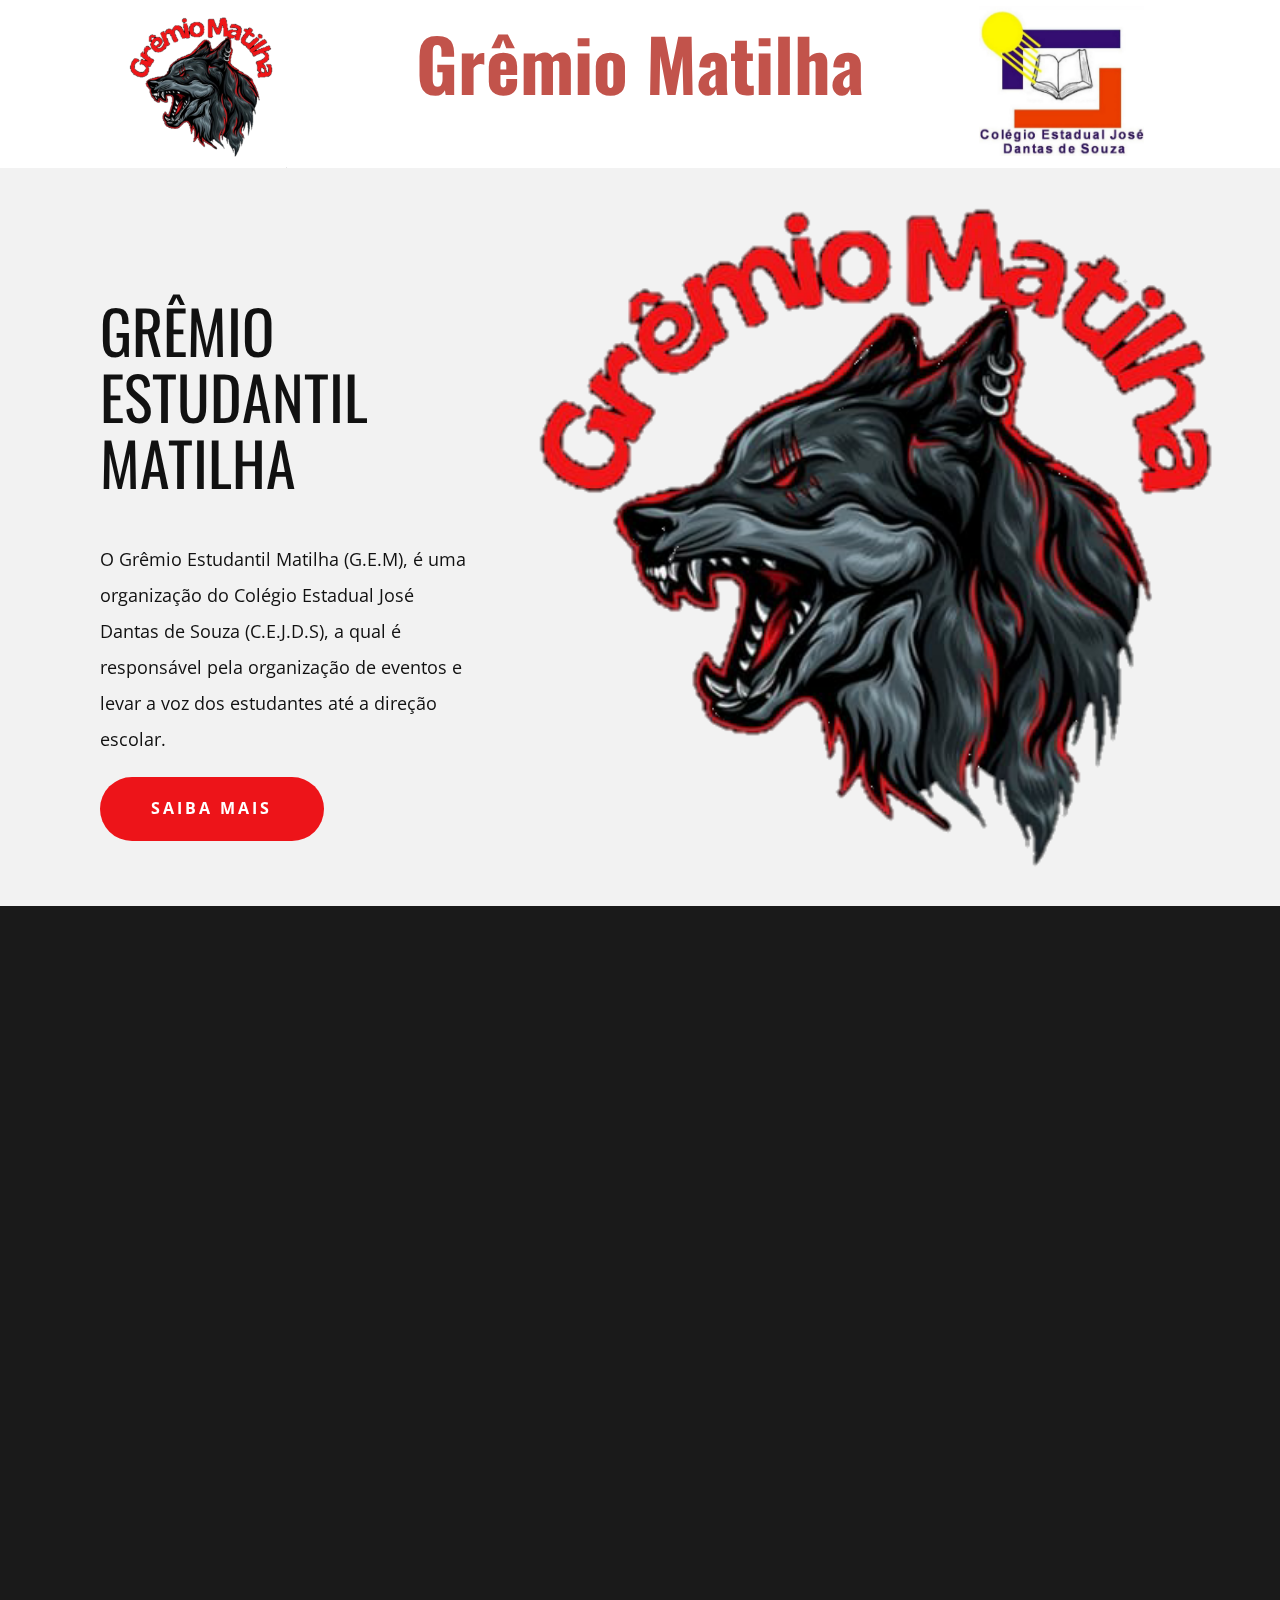
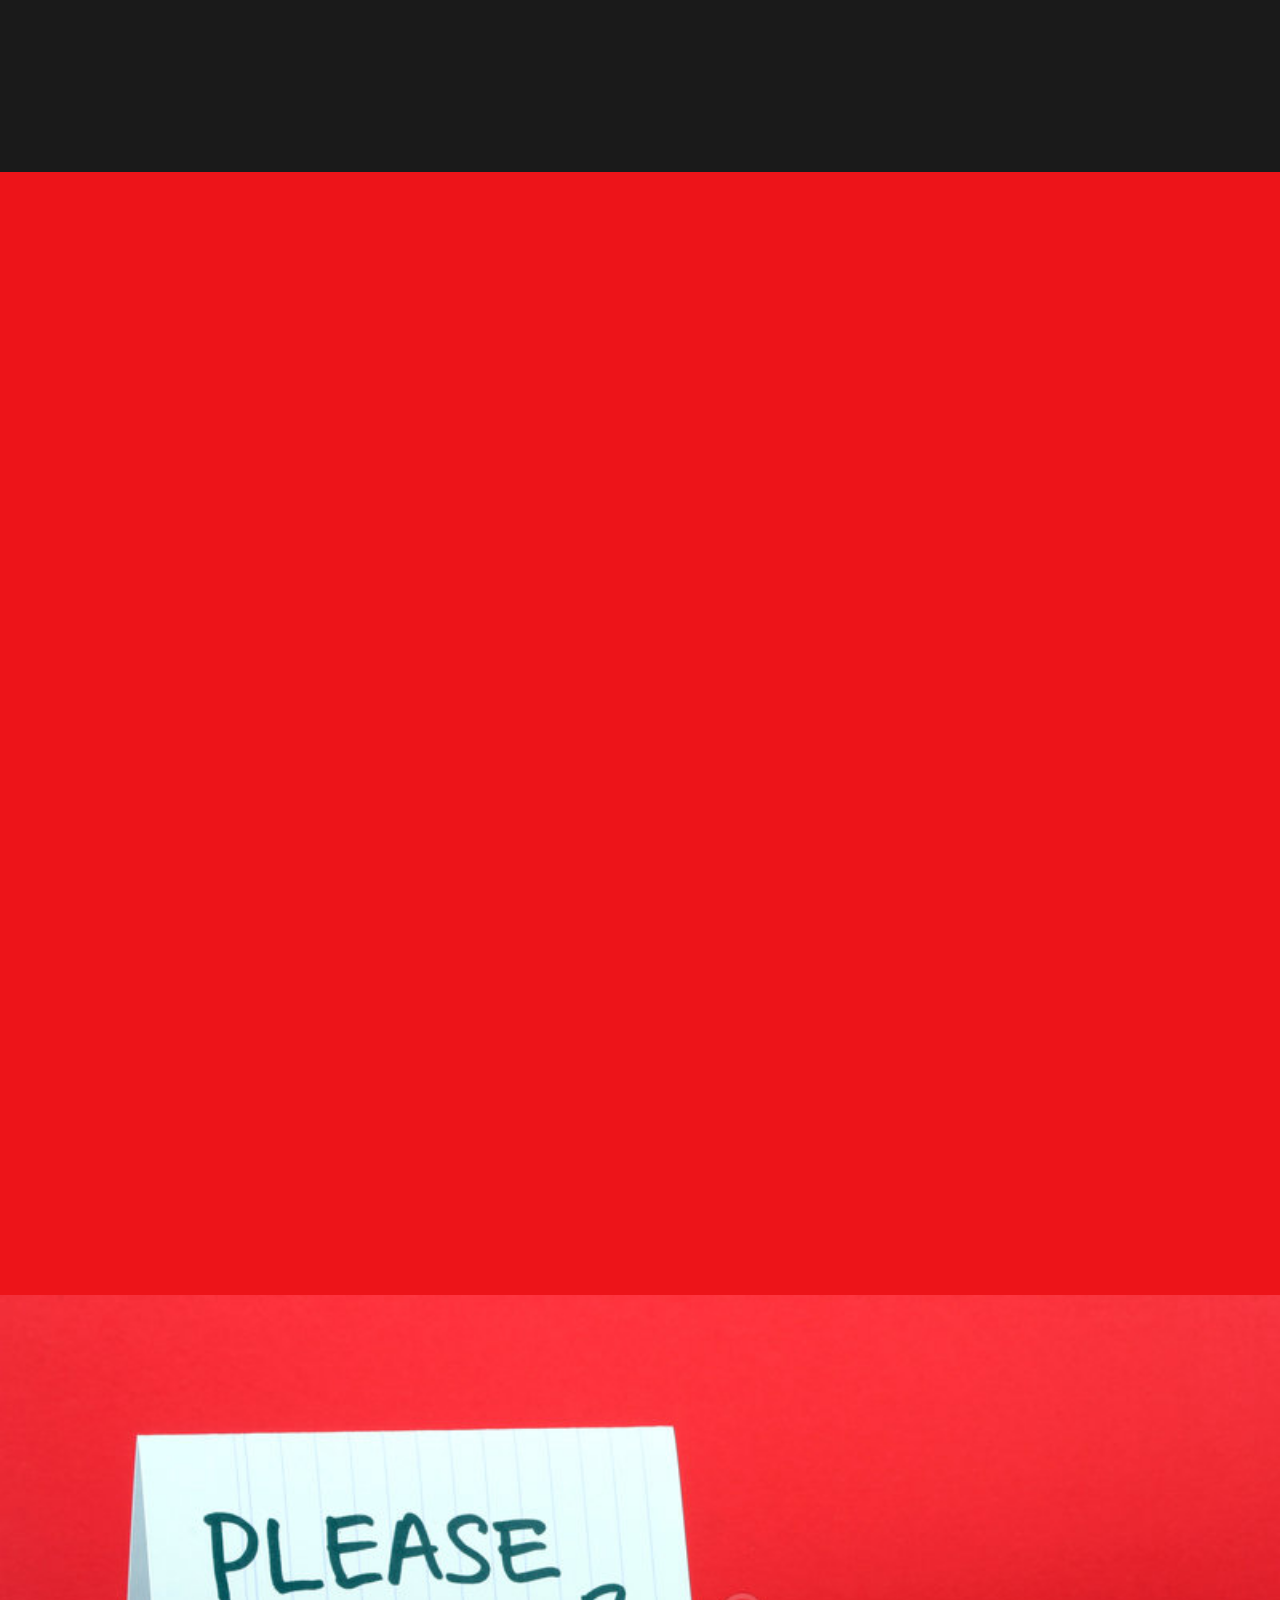
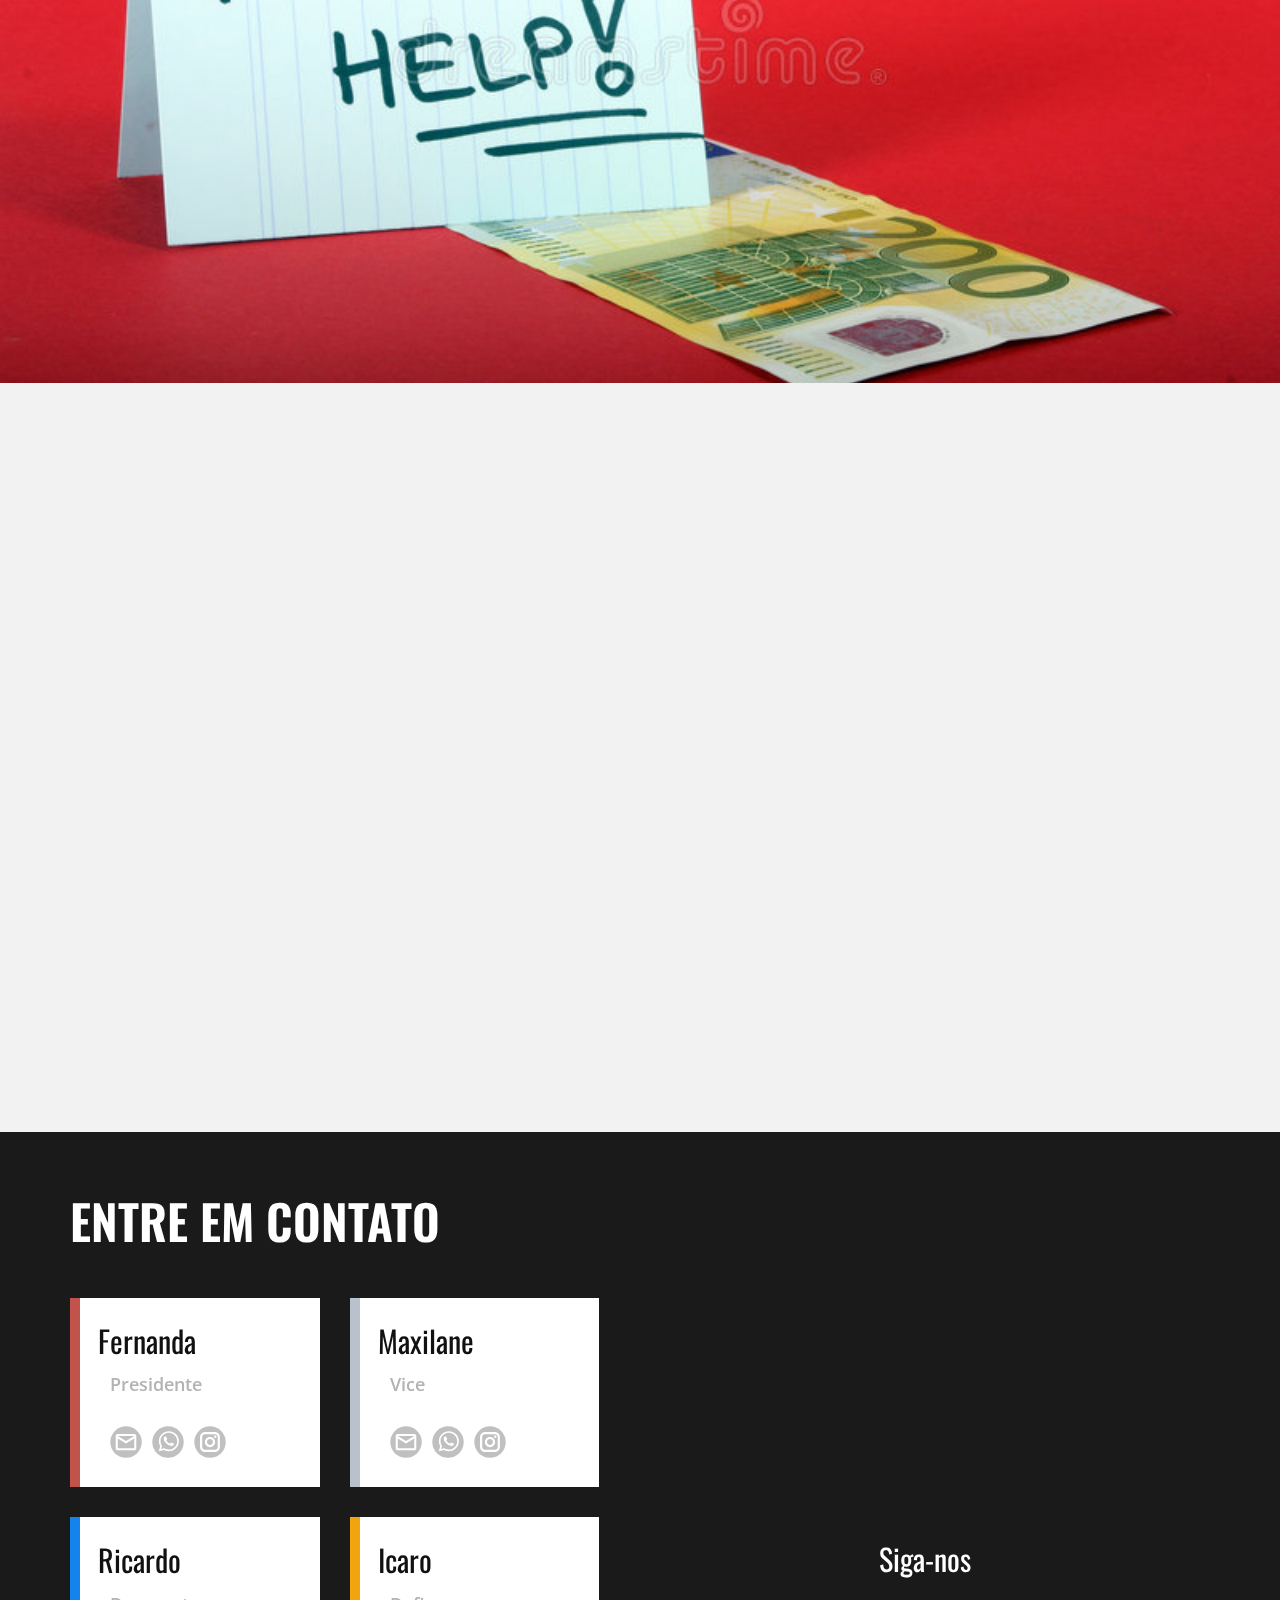
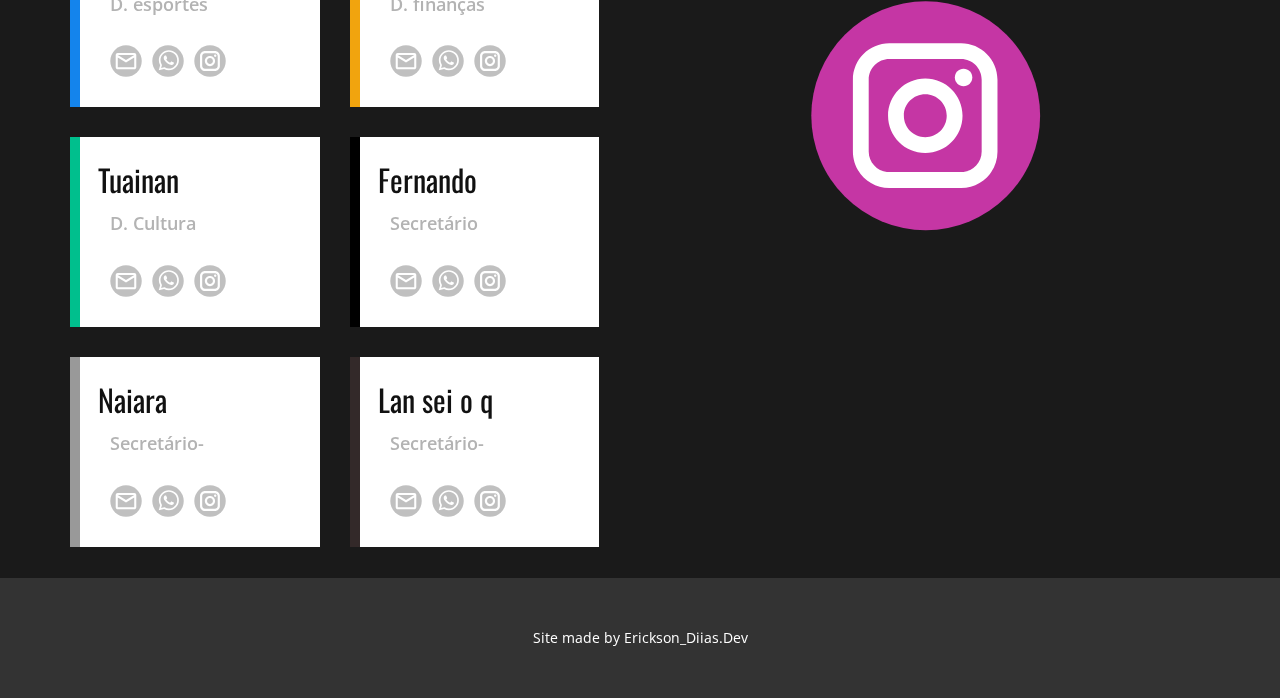
==== index.html @ b1adccc2 "Add files via upload" ====
<!DOCTYPE html>
<html style="font-size: 16px;" lang="en"><head>
    <meta name="viewport" content="width=device-width, initial-scale=1.0">
    <meta charset="utf-8">
    <meta name="keywords" content="​Mindfulness Courses, ​Systematic training in mindfulness meditation, ​8 Week Mindfulness Journey, Vacancies and volunteering, About Us &amp;amp; Our Work, ​Free ​Mindfulness Course, ​Contact us, Contact Us">
    <meta name="description" content="">
    <title>Home</title>
    <link rel="stylesheet" href="nicepage.css" media="screen">
<link rel="stylesheet" href="Home.css" media="screen">
    <script class="u-script" type="text/javascript" src="jquery.js" defer=""></script>
    <script class="u-script" type="text/javascript" src="nicepage.js" defer=""></script>
    <meta name="generator" content="Nicepage 4.20.1, nicepage.com">
    <link id="u-theme-google-font" rel="stylesheet" href="https://fonts.googleapis.com/css?family=Oswald:200,300,400,500,600,700|Open+Sans:300,300i,400,400i,500,500i,600,600i,700,700i,800,800i">
    <link id="u-page-google-font" rel="stylesheet" href="https://fonts.googleapis.com/css?family=Montserrat:100,100i,200,200i,300,300i,400,400i,500,500i,600,600i,700,700i,800,800i,900,900i|Oswald:200,300,400,500,600,700">
    
    
    
    
    
    
    
    <script type="application/ld+json">{
		"@context": "http://schema.org",
		"@type": "Organization",
		"name": "WebSite3181948",
		"logo": "images/1666996754594.png"
}</script>
    <meta name="theme-color" content="#1484ec">
    <meta property="og:title" content="Home">
    <meta property="og:type" content="website">
  </head>
  <body data-home-page="Home.html" data-home-page-title="Home" class="u-body u-xl-mode" data-lang="en"><header class="u-clearfix u-header" id="sec-9a04"><div class="u-clearfix u-sheet u-valign-middle-xs u-sheet-1">
        <a href="Home.html" class="u-image u-logo u-image-1" data-image-width="500" data-image-height="500" title="Home">
          <img src="images/1666996754594.png" class="u-logo-image u-logo-image-1">
        </a>
        <img class="u-image u-image-default u-image-2" src="images/WhatsAppImage2022-10-27at15.34.00.jpeg" alt="" data-image-width="720" data-image-height="716">
        <h1 class="u-text u-text-default-lg u-text-default-xl u-text-palette-2-base u-title u-text-1">Grêmio Matilha</h1>
      </div></header>
    <section class="u-align-left u-clearfix u-grey-5 u-section-1" id="carousel_2faa">
      <div class="u-clearfix u-gutter-10 u-layout-wrap u-layout-wrap-1">
        <div class="u-gutter-0 u-layout">
          <div class="u-layout-row">
            <div class="u-align-center-md u-align-center-sm u-align-center-xs u-align-left-lg u-align-left-xl u-container-style u-layout-cell u-left-cell u-shape-rectangle u-size-21-lg u-size-22-xl u-size-60-md u-size-60-sm u-size-60-xs u-layout-cell-1">
              <div class="u-container-layout u-valign-bottom-sm u-container-layout-1">
                <h1 class="u-text u-text-1" data-animation-name="customAnimationIn" data-animation-duration="1500"> Grêmio Estudantil matilha</h1>
                <p class="u-text u-text-2" data-animation-name="customAnimationIn" data-animation-duration="1500" data-animation-delay="500">O Grêmio Estudantil Matilha (G.E.M), é uma organização do Colégio Estadual José Dantas de Souza (C.E.J.D.S), a qual é responsável pela organização de eventos e levar a voz dos estudantes até a direção escolar.</p>
                <a href="https://nicepage.online" class="u-active-black u-border-none u-btn u-btn-round u-button-style u-custom-color-1 u-hover-palette-2-base u-radius-50 u-text-active-white u-text-body-alt-color u-text-hover-white u-btn-1" data-animation-name="customAnimationIn" data-animation-duration="1500" data-animation-delay="500">SAIBA MAIS</a>
              </div>
            </div>
            <div class="u-align-left u-container-style u-hidden-lg u-hidden-md u-hidden-sm u-hidden-xs u-image u-layout-cell u-right-cell u-size-38-xl u-size-39-lg u-size-60-md u-size-60-sm u-size-60-xs u-image-1" data-image-width="500" data-image-height="500" data-animation-name="customAnimationIn" data-animation-duration="1500" data-animation-delay="500">
              <div class="u-container-layout u-valign-bottom u-container-layout-2"></div>
            </div>
          </div>
        </div>
      </div>
    </section>
    <section class="u-align-center u-clearfix u-grey-90 u-section-2" id="sec-e153">
      <h2 class="u-text u-text-default-xl u-text-1" data-animation-name="customAnimationIn" data-animation-duration="1500" data-animation-delay="0">AS PRINCIPAIS FUNÇÕES DO GRÊMIO</h2>
      <img class="u-expanded-width u-image u-image-default u-image-1" src="images/asd.jpeg" alt="" data-image-width="1320" data-image-height="660" data-animation-name="customAnimationIn" data-animation-duration="1500">
      <div class="u-list u-list-1">
        <div class="u-repeater u-repeater-1">
          <div class="u-align-center u-border-10 u-border-palette-2-base u-container-style u-custom-item u-list-item u-repeater-item u-shape-rectangle u-white u-list-item-1" data-animation-name="customAnimationIn" data-animation-duration="1500" data-animation-delay="500">
            <div class="u-container-layout u-similar-container u-valign-top-lg u-valign-top-md u-valign-top-sm u-valign-top-xl u-container-layout-1">
              <h5 class="u-custom-font u-font-montserrat u-text u-text-default u-text-2"> Informação</h5>
              <p class="u-text u-text-3">Os alunos precisam que suas decisões sejam ouvidas, e para isso é necessário um intermédio, esse intermédio somos nós!</p>
            </div>
          </div>
          <div class="u-align-center u-border-10 u-border-palette-2-dark-1 u-container-style u-custom-item u-list-item u-repeater-item u-shape-rectangle u-white u-list-item-2" data-animation-name="customAnimationIn" data-animation-duration="1500" data-animation-delay="500">
            <div class="u-container-layout u-similar-container u-valign-top-lg u-valign-top-md u-valign-top-sm u-valign-top-xl u-container-layout-2">
              <h5 class="u-custom-font u-font-montserrat u-text u-text-default u-text-4">Eventos</h5>
              <p class="u-text u-text-5">Todo os eventos realizados no colégio são totalmente patrocinados e organizados pelo Grêmio Estudantil.</p>
            </div>
          </div>
          <div class="u-align-center u-border-10 u-border-grey-75 u-container-style u-custom-item u-list-item u-repeater-item u-shape-rectangle u-white u-list-item-3" data-animation-name="customAnimationIn" data-animation-duration="1500" data-animation-delay="500">
            <div class="u-container-layout u-similar-container u-valign-top-lg u-valign-top-md u-valign-top-sm u-valign-top-xl u-container-layout-3">
              <h5 class="u-custom-font u-font-montserrat u-text u-text-default u-text-6">Soluções</h5>
              <p class="u-text u-text-7">Quando se tem problemas é necessário que haja soluções, a nossa matilha é responsável por todas as medidas tomadas junto a direção escolar.</p>
            </div>
          </div>
          <div class="u-align-center u-border-10 u-border-palette-5-dark-1 u-container-style u-custom-item u-list-item u-repeater-item u-shape-rectangle u-white u-list-item-4" data-animation-name="customAnimationIn" data-animation-duration="1500" data-animation-delay="500">
            <div class="u-container-layout u-similar-container u-valign-top-lg u-valign-top-md u-valign-top-sm u-valign-top-xl u-container-layout-4">
              <h5 class="u-custom-font u-font-montserrat u-text u-text-default u-text-8">Suporte</h5>
              <p class="u-text u-text-9">Tudo que for preciso para uma melhor r4elaçã entre alunos, professores e escola, o melhor suporte quem faz é o grêmio.</p>
            </div>
          </div>
        </div>
      </div>
    </section>
    <section class="u-align-center u-clearfix u-custom-color-1 u-section-3" id="carousel_fca2">
      <div class="u-clearfix u-sheet u-valign-middle-xs u-sheet-1">
        <h2 class="u-text u-text-1" data-animation-name="customAnimationIn" data-animation-duration="1500" data-animation-delay="0">UMA MELHOR FUNCIONABILIDADE</h2>
        <div class="u-align-left-lg u-align-left-xl u-expanded-width-xs u-list u-list-1">
          <div class="u-repeater u-repeater-1">
            <div class="u-align-right u-border-10 u-border-no-bottom u-border-no-left u-border-no-top u-border-palette-1-base u-bottom-left-radius-20 u-container-style u-custom-item u-grey-5 u-list-item u-repeater-item u-shape-round u-top-left-radius-20 u-list-item-1" data-animation-name="customAnimationIn" data-animation-duration="1500" data-animation-delay="250">
              <div class="u-container-layout u-similar-container u-valign-bottom-md u-valign-bottom-sm u-container-layout-1"><span class="u-custom-item u-icon u-icon-rounded u-palette-1-base u-radius-20 u-text-white u-icon-1"><svg class="u-svg-link" preserveAspectRatio="xMidYMin slice" viewBox="0 0 60 60" style=""><use xmlns:xlink="http://www.w3.org/1999/xlink" xlink:href="#svg-3e60"></use></svg><svg class="u-svg-content" viewBox="0 0 60 60" x="0px" y="0px" id="svg-3e60" style="enable-background:new 0 0 60 60;"><g><path d="M42.595,0H17.405C14.977,0,13,1.977,13,4.405v51.189C13,58.023,14.977,60,17.405,60h25.189C45.023,60,47,58.023,47,55.595
		V4.405C47,1.977,45.023,0,42.595,0z M15,8h30v38H15V8z M17.405,2h25.189C43.921,2,45,3.079,45,4.405V6H15V4.405
		C15,3.079,16.079,2,17.405,2z M42.595,58H17.405C16.079,58,15,56.921,15,55.595V48h30v7.595C45,56.921,43.921,58,42.595,58z"></path><path d="M30,49c-2.206,0-4,1.794-4,4s1.794,4,4,4s4-1.794,4-4S32.206,49,30,49z M30,55c-1.103,0-2-0.897-2-2s0.897-2,2-2
		s2,0.897,2,2S31.103,55,30,55z"></path><path d="M26,5h4c0.553,0,1-0.447,1-1s-0.447-1-1-1h-4c-0.553,0-1,0.447-1,1S25.447,5,26,5z"></path><path d="M33,5h1c0.553,0,1-0.447,1-1s-0.447-1-1-1h-1c-0.553,0-1,0.447-1,1S32.447,5,33,5z"></path><path d="M56.612,4.569c-0.391-0.391-1.023-0.391-1.414,0s-0.391,1.023,0,1.414c3.736,3.736,3.736,9.815,0,13.552
		c-0.391,0.391-0.391,1.023,0,1.414c0.195,0.195,0.451,0.293,0.707,0.293s0.512-0.098,0.707-0.293
		C61.128,16.434,61.128,9.085,56.612,4.569z"></path><path d="M52.401,6.845c-0.391-0.391-1.023-0.391-1.414,0s-0.391,1.023,0,1.414c1.237,1.237,1.918,2.885,1.918,4.639
		s-0.681,3.401-1.918,4.638c-0.391,0.391-0.391,1.023,0,1.414c0.195,0.195,0.451,0.293,0.707,0.293s0.512-0.098,0.707-0.293
		c1.615-1.614,2.504-3.764,2.504-6.052S54.017,8.459,52.401,6.845z"></path><path d="M4.802,5.983c0.391-0.391,0.391-1.023,0-1.414s-1.023-0.391-1.414,0c-4.516,4.516-4.516,11.864,0,16.38
		c0.195,0.195,0.451,0.293,0.707,0.293s0.512-0.098,0.707-0.293c0.391-0.391,0.391-1.023,0-1.414
		C1.065,15.799,1.065,9.72,4.802,5.983z"></path><path d="M9.013,6.569c-0.391-0.391-1.023-0.391-1.414,0c-1.615,1.614-2.504,3.764-2.504,6.052s0.889,4.438,2.504,6.053
		c0.195,0.195,0.451,0.293,0.707,0.293s0.512-0.098,0.707-0.293c0.391-0.391,0.391-1.023,0-1.414
		c-1.237-1.237-1.918-2.885-1.918-4.639S7.775,9.22,9.013,7.983C9.403,7.593,9.403,6.96,9.013,6.569z"></path>
</g></svg></span>
                <p class="u-text u-text-grey-40 u-text-2">O conforto produz o compreendimento. Uma melhor estrutura, uma melhor condição de estudo, um melhor lugar para se aprender, isso é o que nós queremos e lutamos para ter.</p>
              </div>
            </div>
            <div class="u-align-right u-border-10 u-border-no-bottom u-border-no-left u-border-no-top u-border-palette-2-base u-bottom-left-radius-20 u-container-style u-custom-item u-grey-5 u-list-item u-repeater-item u-shape-round u-top-left-radius-20 u-list-item-2" data-animation-name="customAnimationIn" data-animation-duration="1500" data-animation-delay="250">
              <div class="u-container-layout u-similar-container u-valign-bottom-md u-valign-bottom-sm u-container-layout-2"><span class="u-custom-item u-icon u-icon-rounded u-palette-2-base u-radius-20 u-text-white u-icon-2"><svg class="u-svg-link" preserveAspectRatio="xMidYMin slice" viewBox="0 0 54 54" style=""><use xmlns:xlink="http://www.w3.org/1999/xlink" xlink:href="#svg-9e3b"></use></svg><svg class="u-svg-content" viewBox="0 0 54 54" x="0px" y="0px" id="svg-9e3b" style="enable-background:new 0 0 54 54;"><g><path d="M51.22,21h-5.052c-0.812,0-1.481-0.447-1.792-1.197s-0.153-1.54,0.42-2.114l3.572-3.571
		c0.525-0.525,0.814-1.224,0.814-1.966c0-0.743-0.289-1.441-0.814-1.967l-4.553-4.553c-1.05-1.05-2.881-1.052-3.933,0l-3.571,3.571
		c-0.574,0.573-1.366,0.733-2.114,0.421C33.447,9.313,33,8.644,33,7.832V2.78C33,1.247,31.753,0,30.22,0H23.78
		C22.247,0,21,1.247,21,2.78v5.052c0,0.812-0.447,1.481-1.197,1.792c-0.748,0.313-1.54,0.152-2.114-0.421l-3.571-3.571
		c-1.052-1.052-2.883-1.05-3.933,0l-4.553,4.553c-0.525,0.525-0.814,1.224-0.814,1.967c0,0.742,0.289,1.44,0.814,1.966l3.572,3.571
		c0.573,0.574,0.73,1.364,0.42,2.114S8.644,21,7.832,21H2.78C1.247,21,0,22.247,0,23.78v6.439C0,31.753,1.247,33,2.78,33h5.052
		c0.812,0,1.481,0.447,1.792,1.197s0.153,1.54-0.42,2.114l-3.572,3.571c-0.525,0.525-0.814,1.224-0.814,1.966
		c0,0.743,0.289,1.441,0.814,1.967l4.553,4.553c1.051,1.051,2.881,1.053,3.933,0l3.571-3.572c0.574-0.573,1.363-0.731,2.114-0.42
		c0.75,0.311,1.197,0.98,1.197,1.792v5.052c0,1.533,1.247,2.78,2.78,2.78h6.439c1.533,0,2.78-1.247,2.78-2.78v-5.052
		c0-0.812,0.447-1.481,1.197-1.792c0.751-0.312,1.54-0.153,2.114,0.42l3.571,3.572c1.052,1.052,2.883,1.05,3.933,0l4.553-4.553
		c0.525-0.525,0.814-1.224,0.814-1.967c0-0.742-0.289-1.44-0.814-1.966l-3.572-3.571c-0.573-0.574-0.73-1.364-0.42-2.114
		S45.356,33,46.168,33h5.052c1.533,0,2.78-1.247,2.78-2.78V23.78C54,22.247,52.753,21,51.22,21z M52,30.22
		C52,30.65,51.65,31,51.22,31h-5.052c-1.624,0-3.019,0.932-3.64,2.432c-0.622,1.5-0.295,3.146,0.854,4.294l3.572,3.571
		c0.305,0.305,0.305,0.8,0,1.104l-4.553,4.553c-0.304,0.304-0.799,0.306-1.104,0l-3.571-3.572c-1.149-1.149-2.794-1.474-4.294-0.854
		c-1.5,0.621-2.432,2.016-2.432,3.64v5.052C31,51.65,30.65,52,30.22,52H23.78C23.35,52,23,51.65,23,51.22v-5.052
		c0-1.624-0.932-3.019-2.432-3.64c-0.503-0.209-1.021-0.311-1.533-0.311c-1.014,0-1.997,0.4-2.761,1.164l-3.571,3.572
		c-0.306,0.306-0.801,0.304-1.104,0l-4.553-4.553c-0.305-0.305-0.305-0.8,0-1.104l3.572-3.571c1.148-1.148,1.476-2.794,0.854-4.294
		C10.851,31.932,9.456,31,7.832,31H2.78C2.35,31,2,30.65,2,30.22V23.78C2,23.35,2.35,23,2.78,23h5.052
		c1.624,0,3.019-0.932,3.64-2.432c0.622-1.5,0.295-3.146-0.854-4.294l-3.572-3.571c-0.305-0.305-0.305-0.8,0-1.104l4.553-4.553
		c0.304-0.305,0.799-0.305,1.104,0l3.571,3.571c1.147,1.147,2.792,1.476,4.294,0.854C22.068,10.851,23,9.456,23,7.832V2.78
		C23,2.35,23.35,2,23.78,2h6.439C30.65,2,31,2.35,31,2.78v5.052c0,1.624,0.932,3.019,2.432,3.64
		c1.502,0.622,3.146,0.294,4.294-0.854l3.571-3.571c0.306-0.305,0.801-0.305,1.104,0l4.553,4.553c0.305,0.305,0.305,0.8,0,1.104
		l-3.572,3.571c-1.148,1.148-1.476,2.794-0.854,4.294c0.621,1.5,2.016,2.432,3.64,2.432h5.052C51.65,23,52,23.35,52,23.78V30.22z"></path><path d="M27,18c-4.963,0-9,4.037-9,9s4.037,9,9,9s9-4.037,9-9S31.963,18,27,18z M27,34c-3.859,0-7-3.141-7-7s3.141-7,7-7
		s7,3.141,7,7S30.859,34,27,34z"></path>
</g></svg></span>
                <p class="u-text u-text-grey-40 u-text-3"> É ir além do conhecimento teórico e entrar no setor prático. Aprender a fazer faz com que o ser humano passe a saber lidar com situações de emprego, trabalho em equipe,&nbsp;desenvolvimento coorporativo&nbsp;e valores necessários para cada trabalho. Esse pilar é essêncial, á que vivemos em sociedades assalariadas e que, frequentemente, o trabalho humano é trocado pelas máquinas, o que exige uma realização de tarefas mais intelectuais e mentais.</p>
              </div>
            </div>
          </div>
        </div>
        <div class="u-expanded-width-xs u-list u-list-2">
          <div class="u-repeater u-repeater-2">
            <div class="u-align-left u-border-10 u-border-no-bottom u-border-no-right u-border-no-top u-border-palette-3-base u-bottom-right-radius-20 u-container-style u-custom-item u-grey-5 u-list-item u-repeater-item u-shape-round u-top-right-radius-20 u-list-item-3" data-animation-name="customAnimationIn" data-animation-duration="1500" data-animation-delay="500">
              <div class="u-container-layout u-similar-container u-container-layout-3"><span class="u-custom-item u-icon u-icon-rounded u-palette-3-base u-radius-20 u-text-white u-icon-3"><svg class="u-svg-link" preserveAspectRatio="xMidYMin slice" viewBox="0 0 54 54" style=""><use xmlns:xlink="http://www.w3.org/1999/xlink" xlink:href="#svg-feed"></use></svg><svg class="u-svg-content" viewBox="0 0 54 54" x="0px" y="0px" id="svg-feed" style="enable-background:new 0 0 54 54;"><g><path d="M51.22,21h-5.052c-0.812,0-1.481-0.447-1.792-1.197s-0.153-1.54,0.42-2.114l3.572-3.571
		c0.525-0.525,0.814-1.224,0.814-1.966c0-0.743-0.289-1.441-0.814-1.967l-4.553-4.553c-1.05-1.05-2.881-1.052-3.933,0l-3.571,3.571
		c-0.574,0.573-1.366,0.733-2.114,0.421C33.447,9.313,33,8.644,33,7.832V2.78C33,1.247,31.753,0,30.22,0H23.78
		C22.247,0,21,1.247,21,2.78v5.052c0,0.812-0.447,1.481-1.197,1.792c-0.748,0.313-1.54,0.152-2.114-0.421l-3.571-3.571
		c-1.052-1.052-2.883-1.05-3.933,0l-4.553,4.553c-0.525,0.525-0.814,1.224-0.814,1.967c0,0.742,0.289,1.44,0.814,1.966l3.572,3.571
		c0.573,0.574,0.73,1.364,0.42,2.114S8.644,21,7.832,21H2.78C1.247,21,0,22.247,0,23.78v6.439C0,31.753,1.247,33,2.78,33h5.052
		c0.812,0,1.481,0.447,1.792,1.197s0.153,1.54-0.42,2.114l-3.572,3.571c-0.525,0.525-0.814,1.224-0.814,1.966
		c0,0.743,0.289,1.441,0.814,1.967l4.553,4.553c1.051,1.051,2.881,1.053,3.933,0l3.571-3.572c0.574-0.573,1.363-0.731,2.114-0.42
		c0.75,0.311,1.197,0.98,1.197,1.792v5.052c0,1.533,1.247,2.78,2.78,2.78h6.439c1.533,0,2.78-1.247,2.78-2.78v-5.052
		c0-0.812,0.447-1.481,1.197-1.792c0.751-0.312,1.54-0.153,2.114,0.42l3.571,3.572c1.052,1.052,2.883,1.05,3.933,0l4.553-4.553
		c0.525-0.525,0.814-1.224,0.814-1.967c0-0.742-0.289-1.44-0.814-1.966l-3.572-3.571c-0.573-0.574-0.73-1.364-0.42-2.114
		S45.356,33,46.168,33h5.052c1.533,0,2.78-1.247,2.78-2.78V23.78C54,22.247,52.753,21,51.22,21z M52,30.22
		C52,30.65,51.65,31,51.22,31h-5.052c-1.624,0-3.019,0.932-3.64,2.432c-0.622,1.5-0.295,3.146,0.854,4.294l3.572,3.571
		c0.305,0.305,0.305,0.8,0,1.104l-4.553,4.553c-0.304,0.304-0.799,0.306-1.104,0l-3.571-3.572c-1.149-1.149-2.794-1.474-4.294-0.854
		c-1.5,0.621-2.432,2.016-2.432,3.64v5.052C31,51.65,30.65,52,30.22,52H23.78C23.35,52,23,51.65,23,51.22v-5.052
		c0-1.624-0.932-3.019-2.432-3.64c-0.503-0.209-1.021-0.311-1.533-0.311c-1.014,0-1.997,0.4-2.761,1.164l-3.571,3.572
		c-0.306,0.306-0.801,0.304-1.104,0l-4.553-4.553c-0.305-0.305-0.305-0.8,0-1.104l3.572-3.571c1.148-1.148,1.476-2.794,0.854-4.294
		C10.851,31.932,9.456,31,7.832,31H2.78C2.35,31,2,30.65,2,30.22V23.78C2,23.35,2.35,23,2.78,23h5.052
		c1.624,0,3.019-0.932,3.64-2.432c0.622-1.5,0.295-3.146-0.854-4.294l-3.572-3.571c-0.305-0.305-0.305-0.8,0-1.104l4.553-4.553
		c0.304-0.305,0.799-0.305,1.104,0l3.571,3.571c1.147,1.147,2.792,1.476,4.294,0.854C22.068,10.851,23,9.456,23,7.832V2.78
		C23,2.35,23.35,2,23.78,2h6.439C30.65,2,31,2.35,31,2.78v5.052c0,1.624,0.932,3.019,2.432,3.64
		c1.502,0.622,3.146,0.294,4.294-0.854l3.571-3.571c0.306-0.305,0.801-0.305,1.104,0l4.553,4.553c0.305,0.305,0.305,0.8,0,1.104
		l-3.572,3.571c-1.148,1.148-1.476,2.794-0.854,4.294c0.621,1.5,2.016,2.432,3.64,2.432h5.052C51.65,23,52,23.35,52,23.78V30.22z"></path><path d="M27,18c-4.963,0-9,4.037-9,9s4.037,9,9,9s9-4.037,9-9S31.963,18,27,18z M27,34c-3.859,0-7-3.141-7-7s3.141-7,7-7
		s7,3.141,7,7S30.859,34,27,34z"></path>
</g></svg></span>
                <p class="u-text u-text-grey-40 u-text-4">É quando tornamos prazeroso o ato de compreender, descobrir ou construir o conhecimento. É o interesse nas informações, libertação da ignorância. Com a velocidade em que o conhecimento humano se multiplica, muitas vezes deixamos de lado essa necessidade de nos aprimorar, se desinteressando pelo outro, pelo novo. Sendo assim, o aprender a conhecer exercita a atenção, a memória e o pensamento.</p>
              </div>
            </div>
            <div class="u-align-left u-border-10 u-border-no-bottom u-border-no-right u-border-no-top u-border-palette-4-base u-bottom-right-radius-20 u-container-style u-custom-item u-grey-5 u-list-item u-repeater-item u-shape-round u-top-right-radius-20 u-list-item-4" data-animation-name="customAnimationIn" data-animation-duration="1500" data-animation-delay="500">
              <div class="u-container-layout u-similar-container u-container-layout-4"><span class="u-custom-item u-icon u-icon-rounded u-palette-4-base u-radius-20 u-text-white u-icon-4"><svg class="u-svg-link" preserveAspectRatio="xMidYMin slice" viewBox="0 0 60 60" style=""><use xmlns:xlink="http://www.w3.org/1999/xlink" xlink:href="#svg-4bad"></use></svg><svg class="u-svg-content" viewBox="0 0 60 60" x="0px" y="0px" id="svg-4bad" style="enable-background:new 0 0 60 60;"><g><path d="M42.595,0H17.405C14.977,0,13,1.977,13,4.405v51.189C13,58.023,14.977,60,17.405,60h25.189C45.023,60,47,58.023,47,55.595
		V4.405C47,1.977,45.023,0,42.595,0z M15,8h30v38H15V8z M17.405,2h25.189C43.921,2,45,3.079,45,4.405V6H15V4.405
		C15,3.079,16.079,2,17.405,2z M42.595,58H17.405C16.079,58,15,56.921,15,55.595V48h30v7.595C45,56.921,43.921,58,42.595,58z"></path><path d="M30,49c-2.206,0-4,1.794-4,4s1.794,4,4,4s4-1.794,4-4S32.206,49,30,49z M30,55c-1.103,0-2-0.897-2-2s0.897-2,2-2
		s2,0.897,2,2S31.103,55,30,55z"></path><path d="M26,5h4c0.553,0,1-0.447,1-1s-0.447-1-1-1h-4c-0.553,0-1,0.447-1,1S25.447,5,26,5z"></path><path d="M33,5h1c0.553,0,1-0.447,1-1s-0.447-1-1-1h-1c-0.553,0-1,0.447-1,1S32.447,5,33,5z"></path><path d="M56.612,4.569c-0.391-0.391-1.023-0.391-1.414,0s-0.391,1.023,0,1.414c3.736,3.736,3.736,9.815,0,13.552
		c-0.391,0.391-0.391,1.023,0,1.414c0.195,0.195,0.451,0.293,0.707,0.293s0.512-0.098,0.707-0.293
		C61.128,16.434,61.128,9.085,56.612,4.569z"></path><path d="M52.401,6.845c-0.391-0.391-1.023-0.391-1.414,0s-0.391,1.023,0,1.414c1.237,1.237,1.918,2.885,1.918,4.639
		s-0.681,3.401-1.918,4.638c-0.391,0.391-0.391,1.023,0,1.414c0.195,0.195,0.451,0.293,0.707,0.293s0.512-0.098,0.707-0.293
		c1.615-1.614,2.504-3.764,2.504-6.052S54.017,8.459,52.401,6.845z"></path><path d="M4.802,5.983c0.391-0.391,0.391-1.023,0-1.414s-1.023-0.391-1.414,0c-4.516,4.516-4.516,11.864,0,16.38
		c0.195,0.195,0.451,0.293,0.707,0.293s0.512-0.098,0.707-0.293c0.391-0.391,0.391-1.023,0-1.414
		C1.065,15.799,1.065,9.72,4.802,5.983z"></path><path d="M9.013,6.569c-0.391-0.391-1.023-0.391-1.414,0c-1.615,1.614-2.504,3.764-2.504,6.052s0.889,4.438,2.504,6.053
		c0.195,0.195,0.451,0.293,0.707,0.293s0.512-0.098,0.707-0.293c0.391-0.391,0.391-1.023,0-1.414
		c-1.237-1.237-1.918-2.885-1.918-4.639S7.775,9.22,9.013,7.983C9.403,7.593,9.403,6.96,9.013,6.569z"></path>
</g></svg></span>
                <p class="u-text u-text-grey-40 u-text-5"> Desenvolver o pensamento crítico, autônomo,&nbsp;incitar a criatividade&nbsp;e elevar o &nbsp;crescimento de conhecimentos, além de ter em mente um sentido ético e estético perante a sociedade. Isto é aprender a ser. Não podemos negligenciar o potencial de cada indivíduo, é preciso contribuir para o seu total desenvolvimento, adquirindo ferramentas que formulam os juízos e valores do ser autônomo, intelectualmente. A diversidade de personalidades é o que gera a inovação dentro da sociedade.</p>
              </div>
            </div>
          </div>
        </div>
      </div>
    </section>
    <section class="u-align-center u-clearfix u-image u-section-4" id="carousel_b9d5" data-image-width="800" data-image-height="533">
      <div class="u-clearfix u-sheet u-valign-middle-lg u-valign-middle-xl u-valign-middle-xs u-sheet-1">
        <div class="u-align-center u-container-style u-expanded-width-xs u-group u-palette-3-base u-radius-10 u-shape-round u-group-1" data-animation-name="customAnimationIn" data-animation-duration="1500" data-animation-delay="250">
          <div class="u-container-layout u-valign-bottom-lg u-valign-bottom-xl u-container-layout-1">
            <div class="u-palette-5-dark-1 u-radius-30 u-shape u-shape-round u-shape-1"></div>
            <h2 class="u-text u-text-default u-text-1">AJUDE O GRÊMIO!</h2>
            <p class="u-text u-text-2">
              <span style="font-weight: 700;"> Todo o trabalho feito pelo o grêmio estudantil é completamente voluntário, não recebemos nada em troca, e não queremos receber, mas para que possamos continuar provendo tudo o que desejamos precisamos de sua ajuda, doe para o grêmio qualquer quantia, invista na Matilha para que nós tornemos nossos lobos cada vez mais fortes.</span>
              <br>
              <br>
              <span class="u-text-black"> Toda quantia doada não será usada para nada além do aproveitamento escolar.</span>
            </p>
            <a href="https://nicepage.online" class="u-active-palette-2-dark-3 u-border-none u-btn u-btn-round u-button-style u-hover-palette-2-light-2 u-palette-2-base u-radius-50 u-text-active-white u-text-body-alt-color u-text-hover-white u-btn-1">DOAR</a>
            <div class="u-palette-2-base u-radius-30 u-shape u-shape-round u-shape-2"></div>
          </div>
        </div>
      </div>
    </section>
    <section class="u-align-center u-clearfix u-grey-5 u-section-5" id="carousel_02ba">
      <div class="u-clearfix u-sheet u-sheet-1">
        <h2 class="u-text u-text-1" data-animation-name="customAnimationIn" data-animation-duration="1500" data-animation-delay="250">SOBRE NÓS &amp; NOSSO TRABALHO</h2>
        <p class="u-text u-text-2" data-animation-name="customAnimationIn" data-animation-duration="1500" data-animation-delay="0" data-animation-direction=""> Saiba agora algumas coisas sobre o grêmio estudantil Matilha.</p>
        <div class="u-expanded-width-lg u-expanded-width-md u-expanded-width-sm u-expanded-width-xl u-list u-list-1">
          <div class="u-repeater u-repeater-1">
            <div class="u-align-center u-border-20 u-border-no-bottom u-border-no-left u-border-no-right u-border-palette-2-base u-bottom-left-radius-20 u-bottom-right-radius-20 u-container-style u-custom-item u-list-item u-repeater-item u-shape-round u-white u-list-item-1" data-animation-name="customAnimationIn" data-animation-duration="1500" data-animation-delay="250" data-animation-direction="">
              <div class="u-container-layout u-similar-container u-valign-top u-container-layout-1">
                <h3 class="u-custom-font u-font-montserrat u-text u-text-3" data-animation-name="counter" data-animation-event="scroll" data-animation-duration="3000">3</h3>
                <p class="u-text u-text-4">EVENTOS</p>
                <p class="u-text u-text-5">Sample text. Click to select the text box. Click again or double click to start editing the text.</p>
              </div>
            </div>
            <div class="u-align-center u-border-20 u-border-no-bottom u-border-no-left u-border-no-right u-border-palette-4-base u-bottom-left-radius-20 u-bottom-right-radius-20 u-container-style u-custom-item u-list-item u-repeater-item u-shape-round u-white u-list-item-2" data-animation-name="customAnimationIn" data-animation-duration="1500" data-animation-delay="250" data-animation-direction="">
              <div class="u-container-layout u-similar-container u-valign-top u-container-layout-2">
                <h3 class="u-custom-font u-font-montserrat u-text u-text-6" data-animation-name="counter" data-animation-event="scroll" data-animation-duration="3000">0</h3>
                <p class="u-text u-text-7">CONQUISTAS</p>
                <p class="u-text u-text-8">Sample text. Click to select the text box. Click again or double click to start editing the text.</p>
              </div>
            </div>
            <div class="u-align-center u-border-20 u-border-no-bottom u-border-no-left u-border-no-right u-border-palette-1-base u-bottom-left-radius-20 u-bottom-right-radius-20 u-container-style u-custom-item u-list-item u-repeater-item u-shape-round u-white u-list-item-3" data-animation-name="customAnimationIn" data-animation-duration="1500" data-animation-delay="250" data-animation-direction="">
              <div class="u-container-layout u-similar-container u-valign-top u-container-layout-3">
                <h3 class="u-custom-font u-font-montserrat u-text u-text-9" data-animation-name="counter" data-animation-event="scroll" data-animation-duration="3000">18</h3>
                <p class="u-text u-text-10">PROOJETOS PENDENTES</p>
                <p class="u-text u-text-11">Sample text. Click to select the text box. Click again or double click to start editing the text.</p>
              </div>
            </div>
            <div class="u-align-center u-border-20 u-border-no-bottom u-border-no-left u-border-no-right u-border-palette-3-base u-bottom-left-radius-20 u-bottom-right-radius-20 u-container-style u-custom-item u-list-item u-repeater-item u-shape-round u-white u-list-item-4" data-animation-name="customAnimationIn" data-animation-duration="1500" data-animation-delay="250" data-animation-direction="">
              <div class="u-container-layout u-similar-container u-valign-top u-container-layout-4">
                <h3 class="u-custom-font u-font-montserrat u-text u-text-12" data-animation-name="counter" data-animation-event="scroll" data-animation-duration="3000">6</h3>
                <p class="u-text u-text-13">PROJETOS FINALIZADOS</p>
                <p class="u-text u-text-14">Sample text. Click to select the text box. Click again or double click to start editing the text.</p>
              </div>
            </div>
          </div>
        </div>
      </div>
    </section>
    <section class="u-align-center u-clearfix u-grey-90 u-section-6" id="carousel_57cf">
      <div class="u-clearfix u-sheet u-valign-middle-xs u-sheet-1">
        <h2 class="u-align-left-lg u-align-left-xl u-text u-text-1">ENTRE EM CONTATO</h2>
        <div class="u-expanded-width-md u-expanded-width-sm u-list u-list-1">
          <div class="u-repeater u-repeater-1">
            <div class="u-align-center u-border-10 u-border-no-bottom u-border-no-right u-border-no-top u-border-palette-2-base u-container-style u-custom-item u-list-item u-repeater-item u-shape-rectangle u-white">
              <div class="u-container-layout u-similar-container u-valign-top-lg u-valign-top-md u-valign-top-sm u-valign-top-xl u-container-layout-1">
                <h3 class="u-align-left u-text u-text-2">Fernanda</h3>
                <p class="u-align-left u-text u-text-grey-30 u-text-3">Presidente<br>
                </p>
                <div class="u-custom-item u-social-icons u-spacing-10 u-social-icons-1">
                  <a class="u-social-url" target="_blank" data-type="Email" title="Email" href="mailto:santanafernanda948@gmail.com"><span class="u-custom-item u-icon u-social-email u-social-icon u-text-grey-25 u-icon-1" data-animation-name="" data-animation-duration="0" data-animation-delay="0" data-animation-direction=""><svg class="u-svg-link" preserveAspectRatio="xMidYMin slice" viewBox="0 0 112 112" style=""><use xmlns:xlink="http://www.w3.org/1999/xlink" xlink:href="#svg-f77c"></use></svg><svg class="u-svg-content" viewBox="0 0 112 112" x="0" y="0" id="svg-f77c"><circle fill="currentColor" cx="56.1" cy="56.1" r="55"></circle><path id="path3864" fill="#FFFFFF" d="M27.2,28h57.6c4,0,7.2,3.2,7.2,7.2l0,0v42.7c0,3.9-3.2,7.2-7.2,7.2l0,0H27.2
	c-4,0-7.2-3.2-7.2-7.2V35.2C20,31.1,23.2,28,27.2,28 M56,52.9l28.8-17.8H27.2L56,52.9 M27.2,77.7h57.6V43.5L56,61.3L27.2,43.5V77.7z
	"></path></svg></span>
                  </a>
                  <a class="u-social-url" target="_blank" data-type="Whatsapp" title="Whatsapp" href="http://api.whatsapp.com/send?phone=+557599078791"><span class="u-custom-item u-icon u-social-icon u-social-whatsapp u-text-grey-25 u-icon-2" data-animation-name="" data-animation-duration="0" data-animation-delay="0" data-animation-direction=""><svg class="u-svg-link" preserveAspectRatio="xMidYMin slice" viewBox="0 0 112 112" style=""><use xmlns:xlink="http://www.w3.org/1999/xlink" xlink:href="#svg-84e5"></use></svg><svg class="u-svg-content" viewBox="0 0 112 112" x="0" y="0" id="svg-84e5"><circle fill="currentColor" cx="56.1" cy="56.1" r="55"></circle><path fill="#FFFFFF" d="M83.8,28.3C77.2,21.7,68.4,18,59,18c-19.3,0-35.1,15.7-35.1,35.1c0,6.2,1.6,12.2,4.7,17.5l-5,18.2L42.2,84
	c5.1,2.8,10.9,4.3,16.8,4.3h0l0,0c19.3,0,35.1-15.7,35.1-35.1C94.1,43.8,90.5,35,83.8,28.3 M59,82.3L59,82.3
	c-5.2,0-10.4-1.4-14.9-4.1l-1.1-0.6l-11,2.9L35,69.8l-0.7-1.1c-2.9-4.6-4.5-10-4.5-15.5C29.8,37,42.9,24,59,24
	c7.8,0,15.1,3,20.6,8.6c5.5,5.5,8.5,12.8,8.5,20.6C88.2,69.2,75.1,82.3,59,82.3 M75,60.5c-0.9-0.4-5.2-2.6-6-2.9
	c-0.8-0.3-1.4-0.4-2,0.4s-2.3,2.9-2.8,3.4c-0.5,0.6-1,0.7-1.9,0.2c-0.9-0.4-3.7-1.4-7.1-4.4c-2.6-2.3-4.4-5.2-4.9-6.1
	c-0.5-0.9-0.1-1.4,0.4-1.8c0.4-0.4,0.9-1,1.3-1.5c0.4-0.5,0.6-0.9,0.9-1.5c0.3-0.6,0.1-1.1-0.1-1.5c-0.2-0.4-2-4.8-2.7-6.5
	c-0.7-1.7-1.4-1.5-2-1.5c-0.5,0-1.1,0-1.7,0c-0.6,0-1.5,0.2-2.3,1.1c-0.8,0.9-3.1,3-3.1,7.3c0,4.3,3.1,8.5,3.6,9.1
	c0.4,0.6,6.2,9.4,15,13.2c2.1,0.9,3.7,1.4,5,1.8c2.1,0.7,4,0.6,5.5,0.3c1.7-0.3,5.2-2.1,5.9-4.2c0.7-2,0.7-3.8,0.5-4.2
	C76.5,61.1,75.9,60.9,75,60.5"></path></svg></span>
                  </a>
                  <a class="u-social-url" target="_blank" data-type="Instagram" title="Instagram" href="https://www.instagram.com/fer_ka24/?igshid=YmMyMTA2M2Y%3D"><span class="u-custom-item u-icon u-social-icon u-social-instagram u-text-grey-25 u-icon-3" data-animation-name="" data-animation-duration="0" data-animation-delay="0" data-animation-direction=""><svg class="u-svg-link" preserveAspectRatio="xMidYMin slice" viewBox="0 0 112 112" style=""><use xmlns:xlink="http://www.w3.org/1999/xlink" xlink:href="#svg-e39e"></use></svg><svg class="u-svg-content" viewBox="0 0 112 112" x="0" y="0" id="svg-e39e"><circle fill="currentColor" cx="56.1" cy="56.1" r="55"></circle><path fill="#FFFFFF" d="M55.9,38.2c-9.9,0-17.9,8-17.9,17.9C38,66,46,74,55.9,74c9.9,0,17.9-8,17.9-17.9C73.8,46.2,65.8,38.2,55.9,38.2
            z M55.9,66.4c-5.7,0-10.3-4.6-10.3-10.3c-0.1-5.7,4.6-10.3,10.3-10.3c5.7,0,10.3,4.6,10.3,10.3C66.2,61.8,61.6,66.4,55.9,66.4z"></path><path fill="#FFFFFF" d="M74.3,33.5c-2.3,0-4.2,1.9-4.2,4.2s1.9,4.2,4.2,4.2s4.2-1.9,4.2-4.2S76.6,33.5,74.3,33.5z"></path><path fill="#FFFFFF" d="M73.1,21.3H38.6c-9.7,0-17.5,7.9-17.5,17.5v34.5c0,9.7,7.9,17.6,17.5,17.6h34.5c9.7,0,17.5-7.9,17.5-17.5V38.8
            C90.6,29.1,82.7,21.3,73.1,21.3z M83,73.3c0,5.5-4.5,9.9-9.9,9.9H38.6c-5.5,0-9.9-4.5-9.9-9.9V38.8c0-5.5,4.5-9.9,9.9-9.9h34.5
            c5.5,0,9.9,4.5,9.9,9.9V73.3z"></path></svg></span>
                  </a>
                </div>
              </div>
            </div>
            <div class="u-align-center u-border-10 u-border-no-bottom u-border-no-right u-border-no-top u-border-palette-5-base u-container-style u-custom-item u-list-item u-repeater-item u-shape-rectangle u-white">
              <div class="u-container-layout u-similar-container u-valign-top-lg u-valign-top-md u-valign-top-sm u-valign-top-xl u-container-layout-2">
                <h3 class="u-align-left u-text u-text-4">Maxilane</h3>
                <p class="u-align-left u-text u-text-grey-30 u-text-5">Vice<br>
                </p>
                <div class="u-custom-item u-social-icons u-spacing-10 u-social-icons-2">
                  <a class="u-social-url" target="_blank" data-type="Email" title="Email" href="mailto:gmaxilane10@gmail.com"><span class="u-custom-item u-icon u-social-email u-social-icon u-text-grey-25 u-icon-4" data-animation-name="" data-animation-duration="0" data-animation-delay="0" data-animation-direction=""><svg class="u-svg-link" preserveAspectRatio="xMidYMin slice" viewBox="0 0 112 112" style=""><use xmlns:xlink="http://www.w3.org/1999/xlink" xlink:href="#svg-f77c"></use></svg><svg class="u-svg-content" viewBox="0 0 112 112" x="0" y="0" id="svg-f77c"><circle fill="currentColor" cx="56.1" cy="56.1" r="55"></circle><path id="path3864" fill="#FFFFFF" d="M27.2,28h57.6c4,0,7.2,3.2,7.2,7.2l0,0v42.7c0,3.9-3.2,7.2-7.2,7.2l0,0H27.2
	c-4,0-7.2-3.2-7.2-7.2V35.2C20,31.1,23.2,28,27.2,28 M56,52.9l28.8-17.8H27.2L56,52.9 M27.2,77.7h57.6V43.5L56,61.3L27.2,43.5V77.7z
	"></path></svg></span>
                  </a>
                  <a class="u-social-url" target="_blank" data-type="Whatsapp" title="Whatsapp" href="http://api.whatsapp.com/send?phone=+557599618027"><span class="u-custom-item u-icon u-social-icon u-social-whatsapp u-text-grey-25 u-icon-5" data-animation-name="" data-animation-duration="0" data-animation-delay="0" data-animation-direction=""><svg class="u-svg-link" preserveAspectRatio="xMidYMin slice" viewBox="0 0 112 112" style=""><use xmlns:xlink="http://www.w3.org/1999/xlink" xlink:href="#svg-84e5"></use></svg><svg class="u-svg-content" viewBox="0 0 112 112" x="0" y="0" id="svg-84e5"><circle fill="currentColor" cx="56.1" cy="56.1" r="55"></circle><path fill="#FFFFFF" d="M83.8,28.3C77.2,21.7,68.4,18,59,18c-19.3,0-35.1,15.7-35.1,35.1c0,6.2,1.6,12.2,4.7,17.5l-5,18.2L42.2,84
	c5.1,2.8,10.9,4.3,16.8,4.3h0l0,0c19.3,0,35.1-15.7,35.1-35.1C94.1,43.8,90.5,35,83.8,28.3 M59,82.3L59,82.3
	c-5.2,0-10.4-1.4-14.9-4.1l-1.1-0.6l-11,2.9L35,69.8l-0.7-1.1c-2.9-4.6-4.5-10-4.5-15.5C29.8,37,42.9,24,59,24
	c7.8,0,15.1,3,20.6,8.6c5.5,5.5,8.5,12.8,8.5,20.6C88.2,69.2,75.1,82.3,59,82.3 M75,60.5c-0.9-0.4-5.2-2.6-6-2.9
	c-0.8-0.3-1.4-0.4-2,0.4s-2.3,2.9-2.8,3.4c-0.5,0.6-1,0.7-1.9,0.2c-0.9-0.4-3.7-1.4-7.1-4.4c-2.6-2.3-4.4-5.2-4.9-6.1
	c-0.5-0.9-0.1-1.4,0.4-1.8c0.4-0.4,0.9-1,1.3-1.5c0.4-0.5,0.6-0.9,0.9-1.5c0.3-0.6,0.1-1.1-0.1-1.5c-0.2-0.4-2-4.8-2.7-6.5
	c-0.7-1.7-1.4-1.5-2-1.5c-0.5,0-1.1,0-1.7,0c-0.6,0-1.5,0.2-2.3,1.1c-0.8,0.9-3.1,3-3.1,7.3c0,4.3,3.1,8.5,3.6,9.1
	c0.4,0.6,6.2,9.4,15,13.2c2.1,0.9,3.7,1.4,5,1.8c2.1,0.7,4,0.6,5.5,0.3c1.7-0.3,5.2-2.1,5.9-4.2c0.7-2,0.7-3.8,0.5-4.2
	C76.5,61.1,75.9,60.9,75,60.5"></path></svg></span>
                  </a>
                  <a class="u-social-url" target="_blank" data-type="Instagram" title="Instagram" href="https://www.instagram.com/maxssg_/?igshid=YmMyMTA2M2Y%3D"><span class="u-custom-item u-icon u-social-icon u-social-instagram u-text-grey-25 u-icon-6" data-animation-name="" data-animation-duration="0" data-animation-delay="0" data-animation-direction=""><svg class="u-svg-link" preserveAspectRatio="xMidYMin slice" viewBox="0 0 112 112" style=""><use xmlns:xlink="http://www.w3.org/1999/xlink" xlink:href="#svg-e39e"></use></svg><svg class="u-svg-content" viewBox="0 0 112 112" x="0" y="0" id="svg-e39e"><circle fill="currentColor" cx="56.1" cy="56.1" r="55"></circle><path fill="#FFFFFF" d="M55.9,38.2c-9.9,0-17.9,8-17.9,17.9C38,66,46,74,55.9,74c9.9,0,17.9-8,17.9-17.9C73.8,46.2,65.8,38.2,55.9,38.2
            z M55.9,66.4c-5.7,0-10.3-4.6-10.3-10.3c-0.1-5.7,4.6-10.3,10.3-10.3c5.7,0,10.3,4.6,10.3,10.3C66.2,61.8,61.6,66.4,55.9,66.4z"></path><path fill="#FFFFFF" d="M74.3,33.5c-2.3,0-4.2,1.9-4.2,4.2s1.9,4.2,4.2,4.2s4.2-1.9,4.2-4.2S76.6,33.5,74.3,33.5z"></path><path fill="#FFFFFF" d="M73.1,21.3H38.6c-9.7,0-17.5,7.9-17.5,17.5v34.5c0,9.7,7.9,17.6,17.5,17.6h34.5c9.7,0,17.5-7.9,17.5-17.5V38.8
            C90.6,29.1,82.7,21.3,73.1,21.3z M83,73.3c0,5.5-4.5,9.9-9.9,9.9H38.6c-5.5,0-9.9-4.5-9.9-9.9V38.8c0-5.5,4.5-9.9,9.9-9.9h34.5
            c5.5,0,9.9,4.5,9.9,9.9V73.3z"></path></svg></span>
                  </a>
                </div>
              </div>
            </div>
            <div class="u-align-center u-border-10 u-border-no-bottom u-border-no-right u-border-no-top u-border-palette-1-base u-container-style u-custom-item u-list-item u-repeater-item u-shape-rectangle u-white">
              <div class="u-container-layout u-similar-container u-valign-top-lg u-valign-top-md u-valign-top-sm u-valign-top-xl u-container-layout-3">
                <h3 class="u-align-left u-text u-text-6">Ricardo</h3>
                <p class="u-align-left u-text u-text-grey-30 u-text-7">D. esportes</p>
                <div class="u-custom-item u-social-icons u-spacing-10 u-social-icons-3">
                  <a class="u-social-url" target="_blank" data-type="Email" title="Email" href="mailto:ricardosantos23ze@gmail.com"><span class="u-custom-item u-icon u-social-email u-social-icon u-text-grey-25 u-icon-7" data-animation-name="" data-animation-duration="0" data-animation-delay="0" data-animation-direction=""><svg class="u-svg-link" preserveAspectRatio="xMidYMin slice" viewBox="0 0 112 112" style=""><use xmlns:xlink="http://www.w3.org/1999/xlink" xlink:href="#svg-f77c"></use></svg><svg class="u-svg-content" viewBox="0 0 112 112" x="0" y="0" id="svg-f77c"><circle fill="currentColor" cx="56.1" cy="56.1" r="55"></circle><path id="path3864" fill="#FFFFFF" d="M27.2,28h57.6c4,0,7.2,3.2,7.2,7.2l0,0v42.7c0,3.9-3.2,7.2-7.2,7.2l0,0H27.2
	c-4,0-7.2-3.2-7.2-7.2V35.2C20,31.1,23.2,28,27.2,28 M56,52.9l28.8-17.8H27.2L56,52.9 M27.2,77.7h57.6V43.5L56,61.3L27.2,43.5V77.7z
	"></path></svg></span>
                  </a>
                  <a class="u-social-url" target="_blank" data-type="Whatsapp" title="Whatsapp" href="http://api.whatsapp.com/send?phone=+5575998661722"><span class="u-custom-item u-icon u-social-icon u-social-whatsapp u-text-grey-25 u-icon-8" data-animation-name="" data-animation-duration="0" data-animation-delay="0" data-animation-direction=""><svg class="u-svg-link" preserveAspectRatio="xMidYMin slice" viewBox="0 0 112 112" style=""><use xmlns:xlink="http://www.w3.org/1999/xlink" xlink:href="#svg-84e5"></use></svg><svg class="u-svg-content" viewBox="0 0 112 112" x="0" y="0" id="svg-84e5"><circle fill="currentColor" cx="56.1" cy="56.1" r="55"></circle><path fill="#FFFFFF" d="M83.8,28.3C77.2,21.7,68.4,18,59,18c-19.3,0-35.1,15.7-35.1,35.1c0,6.2,1.6,12.2,4.7,17.5l-5,18.2L42.2,84
	c5.1,2.8,10.9,4.3,16.8,4.3h0l0,0c19.3,0,35.1-15.7,35.1-35.1C94.1,43.8,90.5,35,83.8,28.3 M59,82.3L59,82.3
	c-5.2,0-10.4-1.4-14.9-4.1l-1.1-0.6l-11,2.9L35,69.8l-0.7-1.1c-2.9-4.6-4.5-10-4.5-15.5C29.8,37,42.9,24,59,24
	c7.8,0,15.1,3,20.6,8.6c5.5,5.5,8.5,12.8,8.5,20.6C88.2,69.2,75.1,82.3,59,82.3 M75,60.5c-0.9-0.4-5.2-2.6-6-2.9
	c-0.8-0.3-1.4-0.4-2,0.4s-2.3,2.9-2.8,3.4c-0.5,0.6-1,0.7-1.9,0.2c-0.9-0.4-3.7-1.4-7.1-4.4c-2.6-2.3-4.4-5.2-4.9-6.1
	c-0.5-0.9-0.1-1.4,0.4-1.8c0.4-0.4,0.9-1,1.3-1.5c0.4-0.5,0.6-0.9,0.9-1.5c0.3-0.6,0.1-1.1-0.1-1.5c-0.2-0.4-2-4.8-2.7-6.5
	c-0.7-1.7-1.4-1.5-2-1.5c-0.5,0-1.1,0-1.7,0c-0.6,0-1.5,0.2-2.3,1.1c-0.8,0.9-3.1,3-3.1,7.3c0,4.3,3.1,8.5,3.6,9.1
	c0.4,0.6,6.2,9.4,15,13.2c2.1,0.9,3.7,1.4,5,1.8c2.1,0.7,4,0.6,5.5,0.3c1.7-0.3,5.2-2.1,5.9-4.2c0.7-2,0.7-3.8,0.5-4.2
	C76.5,61.1,75.9,60.9,75,60.5"></path></svg></span>
                  </a>
                  <a class="u-social-url" target="_blank" data-type="Instagram" title="Instagram" href="https://www.instagram.com/ricardo_santtos01/?igshid=YmMyMTA2M2Y%3D"><span class="u-custom-item u-icon u-social-icon u-social-instagram u-text-grey-25 u-icon-9" data-animation-name="" data-animation-duration="0" data-animation-delay="0" data-animation-direction=""><svg class="u-svg-link" preserveAspectRatio="xMidYMin slice" viewBox="0 0 112 112" style=""><use xmlns:xlink="http://www.w3.org/1999/xlink" xlink:href="#svg-e39e"></use></svg><svg class="u-svg-content" viewBox="0 0 112 112" x="0" y="0" id="svg-e39e"><circle fill="currentColor" cx="56.1" cy="56.1" r="55"></circle><path fill="#FFFFFF" d="M55.9,38.2c-9.9,0-17.9,8-17.9,17.9C38,66,46,74,55.9,74c9.9,0,17.9-8,17.9-17.9C73.8,46.2,65.8,38.2,55.9,38.2
            z M55.9,66.4c-5.7,0-10.3-4.6-10.3-10.3c-0.1-5.7,4.6-10.3,10.3-10.3c5.7,0,10.3,4.6,10.3,10.3C66.2,61.8,61.6,66.4,55.9,66.4z"></path><path fill="#FFFFFF" d="M74.3,33.5c-2.3,0-4.2,1.9-4.2,4.2s1.9,4.2,4.2,4.2s4.2-1.9,4.2-4.2S76.6,33.5,74.3,33.5z"></path><path fill="#FFFFFF" d="M73.1,21.3H38.6c-9.7,0-17.5,7.9-17.5,17.5v34.5c0,9.7,7.9,17.6,17.5,17.6h34.5c9.7,0,17.5-7.9,17.5-17.5V38.8
            C90.6,29.1,82.7,21.3,73.1,21.3z M83,73.3c0,5.5-4.5,9.9-9.9,9.9H38.6c-5.5,0-9.9-4.5-9.9-9.9V38.8c0-5.5,4.5-9.9,9.9-9.9h34.5
            c5.5,0,9.9,4.5,9.9,9.9V73.3z"></path></svg></span>
                  </a>
                </div>
              </div>
            </div>
            <div class="u-align-center u-border-10 u-border-no-bottom u-border-no-right u-border-no-top u-border-palette-3-base u-container-style u-custom-item u-list-item u-repeater-item u-shape-rectangle u-white">
              <div class="u-container-layout u-similar-container u-valign-top-lg u-valign-top-md u-valign-top-sm u-valign-top-xl u-container-layout-4">
                <h3 class="u-align-left u-text u-text-8">Icaro</h3>
                <p class="u-align-left u-text u-text-grey-30 u-text-9">D. finanças</p>
                <div class="u-custom-item u-social-icons u-spacing-10 u-social-icons-4">
                  <a class="u-social-url" target="_blank" data-type="Email" title="Email" href="mailto:icarosnbren1@gmail.com"><span class="u-custom-item u-icon u-social-email u-social-icon u-text-grey-25 u-icon-10" data-animation-name="" data-animation-duration="0" data-animation-delay="0" data-animation-direction=""><svg class="u-svg-link" preserveAspectRatio="xMidYMin slice" viewBox="0 0 112 112" style=""><use xmlns:xlink="http://www.w3.org/1999/xlink" xlink:href="#svg-f77c"></use></svg><svg class="u-svg-content" viewBox="0 0 112 112" x="0" y="0" id="svg-f77c"><circle fill="currentColor" cx="56.1" cy="56.1" r="55"></circle><path id="path3864" fill="#FFFFFF" d="M27.2,28h57.6c4,0,7.2,3.2,7.2,7.2l0,0v42.7c0,3.9-3.2,7.2-7.2,7.2l0,0H27.2
	c-4,0-7.2-3.2-7.2-7.2V35.2C20,31.1,23.2,28,27.2,28 M56,52.9l28.8-17.8H27.2L56,52.9 M27.2,77.7h57.6V43.5L56,61.3L27.2,43.5V77.7z
	"></path></svg></span>
                  </a>
                  <a class="u-social-url" target="_blank" data-type="Whatsapp" title="Whatsapp" href="http://api.whatsapp.com/send?phone=+5575998268610"><span class="u-custom-item u-icon u-social-icon u-social-whatsapp u-text-grey-25 u-icon-11" data-animation-name="" data-animation-duration="0" data-animation-delay="0" data-animation-direction=""><svg class="u-svg-link" preserveAspectRatio="xMidYMin slice" viewBox="0 0 112 112" style=""><use xmlns:xlink="http://www.w3.org/1999/xlink" xlink:href="#svg-84e5"></use></svg><svg class="u-svg-content" viewBox="0 0 112 112" x="0" y="0" id="svg-84e5"><circle fill="currentColor" cx="56.1" cy="56.1" r="55"></circle><path fill="#FFFFFF" d="M83.8,28.3C77.2,21.7,68.4,18,59,18c-19.3,0-35.1,15.7-35.1,35.1c0,6.2,1.6,12.2,4.7,17.5l-5,18.2L42.2,84
	c5.1,2.8,10.9,4.3,16.8,4.3h0l0,0c19.3,0,35.1-15.7,35.1-35.1C94.1,43.8,90.5,35,83.8,28.3 M59,82.3L59,82.3
	c-5.2,0-10.4-1.4-14.9-4.1l-1.1-0.6l-11,2.9L35,69.8l-0.7-1.1c-2.9-4.6-4.5-10-4.5-15.5C29.8,37,42.9,24,59,24
	c7.8,0,15.1,3,20.6,8.6c5.5,5.5,8.5,12.8,8.5,20.6C88.2,69.2,75.1,82.3,59,82.3 M75,60.5c-0.9-0.4-5.2-2.6-6-2.9
	c-0.8-0.3-1.4-0.4-2,0.4s-2.3,2.9-2.8,3.4c-0.5,0.6-1,0.7-1.9,0.2c-0.9-0.4-3.7-1.4-7.1-4.4c-2.6-2.3-4.4-5.2-4.9-6.1
	c-0.5-0.9-0.1-1.4,0.4-1.8c0.4-0.4,0.9-1,1.3-1.5c0.4-0.5,0.6-0.9,0.9-1.5c0.3-0.6,0.1-1.1-0.1-1.5c-0.2-0.4-2-4.8-2.7-6.5
	c-0.7-1.7-1.4-1.5-2-1.5c-0.5,0-1.1,0-1.7,0c-0.6,0-1.5,0.2-2.3,1.1c-0.8,0.9-3.1,3-3.1,7.3c0,4.3,3.1,8.5,3.6,9.1
	c0.4,0.6,6.2,9.4,15,13.2c2.1,0.9,3.7,1.4,5,1.8c2.1,0.7,4,0.6,5.5,0.3c1.7-0.3,5.2-2.1,5.9-4.2c0.7-2,0.7-3.8,0.5-4.2
	C76.5,61.1,75.9,60.9,75,60.5"></path></svg></span>
                  </a>
                  <a class="u-social-url" target="_blank" data-type="Instagram" title="Instagram" href="https://www.instagram.com/icaros_lil/?igshid=YmMyMTA2M2Y%3D"><span class="u-custom-item u-icon u-social-icon u-social-instagram u-text-grey-25 u-icon-12" data-animation-name="" data-animation-duration="0" data-animation-delay="0" data-animation-direction=""><svg class="u-svg-link" preserveAspectRatio="xMidYMin slice" viewBox="0 0 112 112" style=""><use xmlns:xlink="http://www.w3.org/1999/xlink" xlink:href="#svg-e39e"></use></svg><svg class="u-svg-content" viewBox="0 0 112 112" x="0" y="0" id="svg-e39e"><circle fill="currentColor" cx="56.1" cy="56.1" r="55"></circle><path fill="#FFFFFF" d="M55.9,38.2c-9.9,0-17.9,8-17.9,17.9C38,66,46,74,55.9,74c9.9,0,17.9-8,17.9-17.9C73.8,46.2,65.8,38.2,55.9,38.2
            z M55.9,66.4c-5.7,0-10.3-4.6-10.3-10.3c-0.1-5.7,4.6-10.3,10.3-10.3c5.7,0,10.3,4.6,10.3,10.3C66.2,61.8,61.6,66.4,55.9,66.4z"></path><path fill="#FFFFFF" d="M74.3,33.5c-2.3,0-4.2,1.9-4.2,4.2s1.9,4.2,4.2,4.2s4.2-1.9,4.2-4.2S76.6,33.5,74.3,33.5z"></path><path fill="#FFFFFF" d="M73.1,21.3H38.6c-9.7,0-17.5,7.9-17.5,17.5v34.5c0,9.7,7.9,17.6,17.5,17.6h34.5c9.7,0,17.5-7.9,17.5-17.5V38.8
            C90.6,29.1,82.7,21.3,73.1,21.3z M83,73.3c0,5.5-4.5,9.9-9.9,9.9H38.6c-5.5,0-9.9-4.5-9.9-9.9V38.8c0-5.5,4.5-9.9,9.9-9.9h34.5
            c5.5,0,9.9,4.5,9.9,9.9V73.3z"></path></svg></span>
                  </a>
                </div>
              </div>
            </div>
            <div class="u-align-center u-border-10 u-border-no-bottom u-border-no-right u-border-no-top u-border-palette-4-base u-container-style u-custom-item u-list-item u-repeater-item u-shape-rectangle u-white">
              <div class="u-container-layout u-similar-container u-valign-top-lg u-valign-top-md u-valign-top-sm u-valign-top-xl u-container-layout-5">
                <h3 class="u-align-left u-text u-text-10">Tuainan</h3>
                <p class="u-align-left u-text u-text-grey-30 u-text-11">D. Cultura<br>
                </p>
                <div class="u-custom-item u-social-icons u-spacing-10 u-social-icons-5">
                  <a class="u-social-url" target="_blank" data-type="Email" title="Email" href="mailto:tuainanoliveira@gmail.com"><span class="u-custom-item u-icon u-social-email u-social-icon u-text-grey-25 u-icon-13" data-animation-name="" data-animation-duration="0" data-animation-delay="0" data-animation-direction=""><svg class="u-svg-link" preserveAspectRatio="xMidYMin slice" viewBox="0 0 112 112" style=""><use xmlns:xlink="http://www.w3.org/1999/xlink" xlink:href="#svg-f77c"></use></svg><svg class="u-svg-content" viewBox="0 0 112 112" x="0" y="0" id="svg-f77c"><circle fill="currentColor" cx="56.1" cy="56.1" r="55"></circle><path id="path3864" fill="#FFFFFF" d="M27.2,28h57.6c4,0,7.2,3.2,7.2,7.2l0,0v42.7c0,3.9-3.2,7.2-7.2,7.2l0,0H27.2
	c-4,0-7.2-3.2-7.2-7.2V35.2C20,31.1,23.2,28,27.2,28 M56,52.9l28.8-17.8H27.2L56,52.9 M27.2,77.7h57.6V43.5L56,61.3L27.2,43.5V77.7z
	"></path></svg></span>
                  </a>
                  <a class="u-social-url" target="_blank" data-type="Whatsapp" title="Whatsapp" href="http://api.whatsapp.com/send?phone=+5575999533589"><span class="u-custom-item u-icon u-social-icon u-social-whatsapp u-text-grey-25 u-icon-14" data-animation-name="" data-animation-duration="0" data-animation-delay="0" data-animation-direction=""><svg class="u-svg-link" preserveAspectRatio="xMidYMin slice" viewBox="0 0 112 112" style=""><use xmlns:xlink="http://www.w3.org/1999/xlink" xlink:href="#svg-84e5"></use></svg><svg class="u-svg-content" viewBox="0 0 112 112" x="0" y="0" id="svg-84e5"><circle fill="currentColor" cx="56.1" cy="56.1" r="55"></circle><path fill="#FFFFFF" d="M83.8,28.3C77.2,21.7,68.4,18,59,18c-19.3,0-35.1,15.7-35.1,35.1c0,6.2,1.6,12.2,4.7,17.5l-5,18.2L42.2,84
	c5.1,2.8,10.9,4.3,16.8,4.3h0l0,0c19.3,0,35.1-15.7,35.1-35.1C94.1,43.8,90.5,35,83.8,28.3 M59,82.3L59,82.3
	c-5.2,0-10.4-1.4-14.9-4.1l-1.1-0.6l-11,2.9L35,69.8l-0.7-1.1c-2.9-4.6-4.5-10-4.5-15.5C29.8,37,42.9,24,59,24
	c7.8,0,15.1,3,20.6,8.6c5.5,5.5,8.5,12.8,8.5,20.6C88.2,69.2,75.1,82.3,59,82.3 M75,60.5c-0.9-0.4-5.2-2.6-6-2.9
	c-0.8-0.3-1.4-0.4-2,0.4s-2.3,2.9-2.8,3.4c-0.5,0.6-1,0.7-1.9,0.2c-0.9-0.4-3.7-1.4-7.1-4.4c-2.6-2.3-4.4-5.2-4.9-6.1
	c-0.5-0.9-0.1-1.4,0.4-1.8c0.4-0.4,0.9-1,1.3-1.5c0.4-0.5,0.6-0.9,0.9-1.5c0.3-0.6,0.1-1.1-0.1-1.5c-0.2-0.4-2-4.8-2.7-6.5
	c-0.7-1.7-1.4-1.5-2-1.5c-0.5,0-1.1,0-1.7,0c-0.6,0-1.5,0.2-2.3,1.1c-0.8,0.9-3.1,3-3.1,7.3c0,4.3,3.1,8.5,3.6,9.1
	c0.4,0.6,6.2,9.4,15,13.2c2.1,0.9,3.7,1.4,5,1.8c2.1,0.7,4,0.6,5.5,0.3c1.7-0.3,5.2-2.1,5.9-4.2c0.7-2,0.7-3.8,0.5-4.2
	C76.5,61.1,75.9,60.9,75,60.5"></path></svg></span>
                  </a>
                  <a class="u-social-url" target="_blank" data-type="Instagram" title="Instagram" href="https://www.instagram.com/tuaiinan/?igshid=YmMyMTA2M2Y%3D"><span class="u-custom-item u-icon u-social-icon u-social-instagram u-text-grey-25 u-icon-15" data-animation-name="" data-animation-duration="0" data-animation-delay="0" data-animation-direction=""><svg class="u-svg-link" preserveAspectRatio="xMidYMin slice" viewBox="0 0 112 112" style=""><use xmlns:xlink="http://www.w3.org/1999/xlink" xlink:href="#svg-e39e"></use></svg><svg class="u-svg-content" viewBox="0 0 112 112" x="0" y="0" id="svg-e39e"><circle fill="currentColor" cx="56.1" cy="56.1" r="55"></circle><path fill="#FFFFFF" d="M55.9,38.2c-9.9,0-17.9,8-17.9,17.9C38,66,46,74,55.9,74c9.9,0,17.9-8,17.9-17.9C73.8,46.2,65.8,38.2,55.9,38.2
            z M55.9,66.4c-5.7,0-10.3-4.6-10.3-10.3c-0.1-5.7,4.6-10.3,10.3-10.3c5.7,0,10.3,4.6,10.3,10.3C66.2,61.8,61.6,66.4,55.9,66.4z"></path><path fill="#FFFFFF" d="M74.3,33.5c-2.3,0-4.2,1.9-4.2,4.2s1.9,4.2,4.2,4.2s4.2-1.9,4.2-4.2S76.6,33.5,74.3,33.5z"></path><path fill="#FFFFFF" d="M73.1,21.3H38.6c-9.7,0-17.5,7.9-17.5,17.5v34.5c0,9.7,7.9,17.6,17.5,17.6h34.5c9.7,0,17.5-7.9,17.5-17.5V38.8
            C90.6,29.1,82.7,21.3,73.1,21.3z M83,73.3c0,5.5-4.5,9.9-9.9,9.9H38.6c-5.5,0-9.9-4.5-9.9-9.9V38.8c0-5.5,4.5-9.9,9.9-9.9h34.5
            c5.5,0,9.9,4.5,9.9,9.9V73.3z"></path></svg></span>
                  </a>
                </div>
              </div>
            </div>
            <div class="u-align-center u-border-10 u-border-black u-border-no-bottom u-border-no-right u-border-no-top u-container-style u-custom-item u-list-item u-repeater-item u-shape-rectangle u-white">
              <div class="u-container-layout u-similar-container u-valign-top-lg u-valign-top-md u-valign-top-sm u-valign-top-xl u-container-layout-6">
                <h3 class="u-align-left u-text u-text-12">Fernando</h3>
                <p class="u-align-left u-text u-text-grey-30 u-text-13">Secretário</p>
                <div class="u-custom-item u-social-icons u-spacing-10 u-social-icons-6">
                  <a class="u-social-url" target="_blank" data-type="Email" title="email" href="mailto:josefernandosantos053@gmail.com"><span class="u-custom-item u-icon u-social-email u-social-icon u-text-grey-25 u-icon-16" data-animation-name="" data-animation-duration="0" data-animation-delay="0" data-animation-direction=""><svg class="u-svg-link" preserveAspectRatio="xMidYMin slice" viewBox="0 0 112 112" style=""><use xmlns:xlink="http://www.w3.org/1999/xlink" xlink:href="#svg-f77c"></use></svg><svg class="u-svg-content" viewBox="0 0 112 112" x="0" y="0" id="svg-f77c"><circle fill="currentColor" cx="56.1" cy="56.1" r="55"></circle><path id="path3864" fill="#FFFFFF" d="M27.2,28h57.6c4,0,7.2,3.2,7.2,7.2l0,0v42.7c0,3.9-3.2,7.2-7.2,7.2l0,0H27.2
	c-4,0-7.2-3.2-7.2-7.2V35.2C20,31.1,23.2,28,27.2,28 M56,52.9l28.8-17.8H27.2L56,52.9 M27.2,77.7h57.6V43.5L56,61.3L27.2,43.5V77.7z
	"></path></svg></span>
                  </a>
                  <a class="u-social-url" target="_blank" data-type="Whatsapp" title="Whatsapp" href="http://api.whatsapp.com/send?phone=+557599643970"><span class="u-custom-item u-icon u-social-icon u-social-whatsapp u-text-grey-25 u-icon-17" data-animation-name="" data-animation-duration="0" data-animation-delay="0" data-animation-direction=""><svg class="u-svg-link" preserveAspectRatio="xMidYMin slice" viewBox="0 0 112 112" style=""><use xmlns:xlink="http://www.w3.org/1999/xlink" xlink:href="#svg-84e5"></use></svg><svg class="u-svg-content" viewBox="0 0 112 112" x="0" y="0" id="svg-84e5"><circle fill="currentColor" cx="56.1" cy="56.1" r="55"></circle><path fill="#FFFFFF" d="M83.8,28.3C77.2,21.7,68.4,18,59,18c-19.3,0-35.1,15.7-35.1,35.1c0,6.2,1.6,12.2,4.7,17.5l-5,18.2L42.2,84
	c5.1,2.8,10.9,4.3,16.8,4.3h0l0,0c19.3,0,35.1-15.7,35.1-35.1C94.1,43.8,90.5,35,83.8,28.3 M59,82.3L59,82.3
	c-5.2,0-10.4-1.4-14.9-4.1l-1.1-0.6l-11,2.9L35,69.8l-0.7-1.1c-2.9-4.6-4.5-10-4.5-15.5C29.8,37,42.9,24,59,24
	c7.8,0,15.1,3,20.6,8.6c5.5,5.5,8.5,12.8,8.5,20.6C88.2,69.2,75.1,82.3,59,82.3 M75,60.5c-0.9-0.4-5.2-2.6-6-2.9
	c-0.8-0.3-1.4-0.4-2,0.4s-2.3,2.9-2.8,3.4c-0.5,0.6-1,0.7-1.9,0.2c-0.9-0.4-3.7-1.4-7.1-4.4c-2.6-2.3-4.4-5.2-4.9-6.1
	c-0.5-0.9-0.1-1.4,0.4-1.8c0.4-0.4,0.9-1,1.3-1.5c0.4-0.5,0.6-0.9,0.9-1.5c0.3-0.6,0.1-1.1-0.1-1.5c-0.2-0.4-2-4.8-2.7-6.5
	c-0.7-1.7-1.4-1.5-2-1.5c-0.5,0-1.1,0-1.7,0c-0.6,0-1.5,0.2-2.3,1.1c-0.8,0.9-3.1,3-3.1,7.3c0,4.3,3.1,8.5,3.6,9.1
	c0.4,0.6,6.2,9.4,15,13.2c2.1,0.9,3.7,1.4,5,1.8c2.1,0.7,4,0.6,5.5,0.3c1.7-0.3,5.2-2.1,5.9-4.2c0.7-2,0.7-3.8,0.5-4.2
	C76.5,61.1,75.9,60.9,75,60.5"></path></svg></span>
                  </a>
                  <a class="u-social-url" target="_blank" data-type="Instagram" title="Instagram" href="https://www.instagram.com/fernandojfsr/?igshid=YmMyMTA2M2Y%3D"><span class="u-custom-item u-icon u-social-icon u-social-instagram u-text-grey-25 u-icon-18" data-animation-name="" data-animation-duration="0" data-animation-delay="0" data-animation-direction=""><svg class="u-svg-link" preserveAspectRatio="xMidYMin slice" viewBox="0 0 112 112" style=""><use xmlns:xlink="http://www.w3.org/1999/xlink" xlink:href="#svg-e39e"></use></svg><svg class="u-svg-content" viewBox="0 0 112 112" x="0" y="0" id="svg-e39e"><circle fill="currentColor" cx="56.1" cy="56.1" r="55"></circle><path fill="#FFFFFF" d="M55.9,38.2c-9.9,0-17.9,8-17.9,17.9C38,66,46,74,55.9,74c9.9,0,17.9-8,17.9-17.9C73.8,46.2,65.8,38.2,55.9,38.2
            z M55.9,66.4c-5.7,0-10.3-4.6-10.3-10.3c-0.1-5.7,4.6-10.3,10.3-10.3c5.7,0,10.3,4.6,10.3,10.3C66.2,61.8,61.6,66.4,55.9,66.4z"></path><path fill="#FFFFFF" d="M74.3,33.5c-2.3,0-4.2,1.9-4.2,4.2s1.9,4.2,4.2,4.2s4.2-1.9,4.2-4.2S76.6,33.5,74.3,33.5z"></path><path fill="#FFFFFF" d="M73.1,21.3H38.6c-9.7,0-17.5,7.9-17.5,17.5v34.5c0,9.7,7.9,17.6,17.5,17.6h34.5c9.7,0,17.5-7.9,17.5-17.5V38.8
            C90.6,29.1,82.7,21.3,73.1,21.3z M83,73.3c0,5.5-4.5,9.9-9.9,9.9H38.6c-5.5,0-9.9-4.5-9.9-9.9V38.8c0-5.5,4.5-9.9,9.9-9.9h34.5
            c5.5,0,9.9,4.5,9.9,9.9V73.3z"></path></svg></span>
                  </a>
                </div>
              </div>
            </div>
            <div class="u-align-center u-border-10 u-border-grey-40 u-border-no-bottom u-border-no-right u-border-no-top u-container-style u-custom-item u-list-item u-repeater-item u-shape-rectangle u-white">
              <div class="u-container-layout u-similar-container u-valign-top-lg u-valign-top-md u-valign-top-sm u-valign-top-xl u-container-layout-7">
                <h3 class="u-align-left u-text u-text-14">Naiara</h3>
                <p class="u-align-left u-text u-text-grey-30 u-text-15">Secretário-</p>
                <div class="u-custom-item u-social-icons u-spacing-10 u-social-icons-7">
                  <a class="u-social-url" target="_blank" data-type="Email" title="email" href="mailto:josefernandosantos053@gmail.com"><span class="u-custom-item u-icon u-social-email u-social-icon u-text-grey-25 u-icon-19" data-animation-name="" data-animation-duration="0" data-animation-delay="0" data-animation-direction=""><svg class="u-svg-link" preserveAspectRatio="xMidYMin slice" viewBox="0 0 112 112" style=""><use xmlns:xlink="http://www.w3.org/1999/xlink" xlink:href="#svg-f77c"></use></svg><svg class="u-svg-content" viewBox="0 0 112 112" x="0" y="0" id="svg-f77c"><circle fill="currentColor" cx="56.1" cy="56.1" r="55"></circle><path id="path3864" fill="#FFFFFF" d="M27.2,28h57.6c4,0,7.2,3.2,7.2,7.2l0,0v42.7c0,3.9-3.2,7.2-7.2,7.2l0,0H27.2
	c-4,0-7.2-3.2-7.2-7.2V35.2C20,31.1,23.2,28,27.2,28 M56,52.9l28.8-17.8H27.2L56,52.9 M27.2,77.7h57.6V43.5L56,61.3L27.2,43.5V77.7z
	"></path></svg></span>
                  </a>
                  <a class="u-social-url" target="_blank" data-type="Whatsapp" title="Whatsapp" href="http://api.whatsapp.com/send?phone=+557599643970"><span class="u-custom-item u-icon u-social-icon u-social-whatsapp u-text-grey-25 u-icon-20" data-animation-name="" data-animation-duration="0" data-animation-delay="0" data-animation-direction=""><svg class="u-svg-link" preserveAspectRatio="xMidYMin slice" viewBox="0 0 112 112" style=""><use xmlns:xlink="http://www.w3.org/1999/xlink" xlink:href="#svg-84e5"></use></svg><svg class="u-svg-content" viewBox="0 0 112 112" x="0" y="0" id="svg-84e5"><circle fill="currentColor" cx="56.1" cy="56.1" r="55"></circle><path fill="#FFFFFF" d="M83.8,28.3C77.2,21.7,68.4,18,59,18c-19.3,0-35.1,15.7-35.1,35.1c0,6.2,1.6,12.2,4.7,17.5l-5,18.2L42.2,84
	c5.1,2.8,10.9,4.3,16.8,4.3h0l0,0c19.3,0,35.1-15.7,35.1-35.1C94.1,43.8,90.5,35,83.8,28.3 M59,82.3L59,82.3
	c-5.2,0-10.4-1.4-14.9-4.1l-1.1-0.6l-11,2.9L35,69.8l-0.7-1.1c-2.9-4.6-4.5-10-4.5-15.5C29.8,37,42.9,24,59,24
	c7.8,0,15.1,3,20.6,8.6c5.5,5.5,8.5,12.8,8.5,20.6C88.2,69.2,75.1,82.3,59,82.3 M75,60.5c-0.9-0.4-5.2-2.6-6-2.9
	c-0.8-0.3-1.4-0.4-2,0.4s-2.3,2.9-2.8,3.4c-0.5,0.6-1,0.7-1.9,0.2c-0.9-0.4-3.7-1.4-7.1-4.4c-2.6-2.3-4.4-5.2-4.9-6.1
	c-0.5-0.9-0.1-1.4,0.4-1.8c0.4-0.4,0.9-1,1.3-1.5c0.4-0.5,0.6-0.9,0.9-1.5c0.3-0.6,0.1-1.1-0.1-1.5c-0.2-0.4-2-4.8-2.7-6.5
	c-0.7-1.7-1.4-1.5-2-1.5c-0.5,0-1.1,0-1.7,0c-0.6,0-1.5,0.2-2.3,1.1c-0.8,0.9-3.1,3-3.1,7.3c0,4.3,3.1,8.5,3.6,9.1
	c0.4,0.6,6.2,9.4,15,13.2c2.1,0.9,3.7,1.4,5,1.8c2.1,0.7,4,0.6,5.5,0.3c1.7-0.3,5.2-2.1,5.9-4.2c0.7-2,0.7-3.8,0.5-4.2
	C76.5,61.1,75.9,60.9,75,60.5"></path></svg></span>
                  </a>
                  <a class="u-social-url" target="_blank" data-type="Instagram" title="Instagram" href="https://www.instagram.com/fernandojfsr/?igshid=YmMyMTA2M2Y%3D"><span class="u-custom-item u-icon u-social-icon u-social-instagram u-text-grey-25 u-icon-21" data-animation-name="" data-animation-duration="0" data-animation-delay="0" data-animation-direction=""><svg class="u-svg-link" preserveAspectRatio="xMidYMin slice" viewBox="0 0 112 112" style=""><use xmlns:xlink="http://www.w3.org/1999/xlink" xlink:href="#svg-e39e"></use></svg><svg class="u-svg-content" viewBox="0 0 112 112" x="0" y="0" id="svg-e39e"><circle fill="currentColor" cx="56.1" cy="56.1" r="55"></circle><path fill="#FFFFFF" d="M55.9,38.2c-9.9,0-17.9,8-17.9,17.9C38,66,46,74,55.9,74c9.9,0,17.9-8,17.9-17.9C73.8,46.2,65.8,38.2,55.9,38.2
            z M55.9,66.4c-5.7,0-10.3-4.6-10.3-10.3c-0.1-5.7,4.6-10.3,10.3-10.3c5.7,0,10.3,4.6,10.3,10.3C66.2,61.8,61.6,66.4,55.9,66.4z"></path><path fill="#FFFFFF" d="M74.3,33.5c-2.3,0-4.2,1.9-4.2,4.2s1.9,4.2,4.2,4.2s4.2-1.9,4.2-4.2S76.6,33.5,74.3,33.5z"></path><path fill="#FFFFFF" d="M73.1,21.3H38.6c-9.7,0-17.5,7.9-17.5,17.5v34.5c0,9.7,7.9,17.6,17.5,17.6h34.5c9.7,0,17.5-7.9,17.5-17.5V38.8
            C90.6,29.1,82.7,21.3,73.1,21.3z M83,73.3c0,5.5-4.5,9.9-9.9,9.9H38.6c-5.5,0-9.9-4.5-9.9-9.9V38.8c0-5.5,4.5-9.9,9.9-9.9h34.5
            c5.5,0,9.9,4.5,9.9,9.9V73.3z"></path></svg></span>
                  </a>
                </div>
              </div>
            </div>
            <div class="u-align-center u-border-10 u-border-no-bottom u-border-no-right u-border-no-top u-border-palette-2-dark-3 u-container-style u-custom-item u-list-item u-repeater-item u-shape-rectangle u-white">
              <div class="u-container-layout u-similar-container u-valign-top-lg u-valign-top-md u-valign-top-sm u-valign-top-xl u-container-layout-8">
                <h3 class="u-align-left u-text u-text-16">Lan sei o q</h3>
                <p class="u-align-left u-text u-text-grey-30 u-text-17">Secretário-</p>
                <div class="u-custom-item u-social-icons u-spacing-10 u-social-icons-8">
                  <a class="u-social-url" target="_blank" data-type="Email" title="email" href="mailto:josefernandosantos053@gmail.com"><span class="u-custom-item u-icon u-social-email u-social-icon u-text-grey-25 u-icon-22" data-animation-name="" data-animation-duration="0" data-animation-delay="0" data-animation-direction=""><svg class="u-svg-link" preserveAspectRatio="xMidYMin slice" viewBox="0 0 112 112" style=""><use xmlns:xlink="http://www.w3.org/1999/xlink" xlink:href="#svg-f77c"></use></svg><svg class="u-svg-content" viewBox="0 0 112 112" x="0" y="0" id="svg-f77c"><circle fill="currentColor" cx="56.1" cy="56.1" r="55"></circle><path id="path3864" fill="#FFFFFF" d="M27.2,28h57.6c4,0,7.2,3.2,7.2,7.2l0,0v42.7c0,3.9-3.2,7.2-7.2,7.2l0,0H27.2
	c-4,0-7.2-3.2-7.2-7.2V35.2C20,31.1,23.2,28,27.2,28 M56,52.9l28.8-17.8H27.2L56,52.9 M27.2,77.7h57.6V43.5L56,61.3L27.2,43.5V77.7z
	"></path></svg></span>
                  </a>
                  <a class="u-social-url" target="_blank" data-type="Whatsapp" title="Whatsapp" href="http://api.whatsapp.com/send?phone=+557599643970"><span class="u-custom-item u-icon u-social-icon u-social-whatsapp u-text-grey-25 u-icon-23" data-animation-name="" data-animation-duration="0" data-animation-delay="0" data-animation-direction=""><svg class="u-svg-link" preserveAspectRatio="xMidYMin slice" viewBox="0 0 112 112" style=""><use xmlns:xlink="http://www.w3.org/1999/xlink" xlink:href="#svg-84e5"></use></svg><svg class="u-svg-content" viewBox="0 0 112 112" x="0" y="0" id="svg-84e5"><circle fill="currentColor" cx="56.1" cy="56.1" r="55"></circle><path fill="#FFFFFF" d="M83.8,28.3C77.2,21.7,68.4,18,59,18c-19.3,0-35.1,15.7-35.1,35.1c0,6.2,1.6,12.2,4.7,17.5l-5,18.2L42.2,84
	c5.1,2.8,10.9,4.3,16.8,4.3h0l0,0c19.3,0,35.1-15.7,35.1-35.1C94.1,43.8,90.5,35,83.8,28.3 M59,82.3L59,82.3
	c-5.2,0-10.4-1.4-14.9-4.1l-1.1-0.6l-11,2.9L35,69.8l-0.7-1.1c-2.9-4.6-4.5-10-4.5-15.5C29.8,37,42.9,24,59,24
	c7.8,0,15.1,3,20.6,8.6c5.5,5.5,8.5,12.8,8.5,20.6C88.2,69.2,75.1,82.3,59,82.3 M75,60.5c-0.9-0.4-5.2-2.6-6-2.9
	c-0.8-0.3-1.4-0.4-2,0.4s-2.3,2.9-2.8,3.4c-0.5,0.6-1,0.7-1.9,0.2c-0.9-0.4-3.7-1.4-7.1-4.4c-2.6-2.3-4.4-5.2-4.9-6.1
	c-0.5-0.9-0.1-1.4,0.4-1.8c0.4-0.4,0.9-1,1.3-1.5c0.4-0.5,0.6-0.9,0.9-1.5c0.3-0.6,0.1-1.1-0.1-1.5c-0.2-0.4-2-4.8-2.7-6.5
	c-0.7-1.7-1.4-1.5-2-1.5c-0.5,0-1.1,0-1.7,0c-0.6,0-1.5,0.2-2.3,1.1c-0.8,0.9-3.1,3-3.1,7.3c0,4.3,3.1,8.5,3.6,9.1
	c0.4,0.6,6.2,9.4,15,13.2c2.1,0.9,3.7,1.4,5,1.8c2.1,0.7,4,0.6,5.5,0.3c1.7-0.3,5.2-2.1,5.9-4.2c0.7-2,0.7-3.8,0.5-4.2
	C76.5,61.1,75.9,60.9,75,60.5"></path></svg></span>
                  </a>
                  <a class="u-social-url" target="_blank" data-type="Instagram" title="Instagram" href="https://www.instagram.com/fernandojfsr/?igshid=YmMyMTA2M2Y%3D"><span class="u-custom-item u-icon u-social-icon u-social-instagram u-text-grey-25 u-icon-24" data-animation-name="" data-animation-duration="0" data-animation-delay="0" data-animation-direction=""><svg class="u-svg-link" preserveAspectRatio="xMidYMin slice" viewBox="0 0 112 112" style=""><use xmlns:xlink="http://www.w3.org/1999/xlink" xlink:href="#svg-e39e"></use></svg><svg class="u-svg-content" viewBox="0 0 112 112" x="0" y="0" id="svg-e39e"><circle fill="currentColor" cx="56.1" cy="56.1" r="55"></circle><path fill="#FFFFFF" d="M55.9,38.2c-9.9,0-17.9,8-17.9,17.9C38,66,46,74,55.9,74c9.9,0,17.9-8,17.9-17.9C73.8,46.2,65.8,38.2,55.9,38.2
            z M55.9,66.4c-5.7,0-10.3-4.6-10.3-10.3c-0.1-5.7,4.6-10.3,10.3-10.3c5.7,0,10.3,4.6,10.3,10.3C66.2,61.8,61.6,66.4,55.9,66.4z"></path><path fill="#FFFFFF" d="M74.3,33.5c-2.3,0-4.2,1.9-4.2,4.2s1.9,4.2,4.2,4.2s4.2-1.9,4.2-4.2S76.6,33.5,74.3,33.5z"></path><path fill="#FFFFFF" d="M73.1,21.3H38.6c-9.7,0-17.5,7.9-17.5,17.5v34.5c0,9.7,7.9,17.6,17.5,17.6h34.5c9.7,0,17.5-7.9,17.5-17.5V38.8
            C90.6,29.1,82.7,21.3,73.1,21.3z M83,73.3c0,5.5-4.5,9.9-9.9,9.9H38.6c-5.5,0-9.9-4.5-9.9-9.9V38.8c0-5.5,4.5-9.9,9.9-9.9h34.5
            c5.5,0,9.9,4.5,9.9,9.9V73.3z"></path></svg></span>
                  </a>
                </div>
              </div>
            </div>
          </div>
        </div>
        <div class="u-align-center u-container-style u-expanded-width-md u-expanded-width-sm u-expanded-width-xs u-group u-hidden-lg u-hidden-md u-hidden-sm u-hidden-xs u-shape-rectangle u-group-1">
          <div class="u-container-layout u-container-layout-9">
            <h3 class="u-text u-text-18">Siga-nos</h3>
            <div class="u-social-icons u-spacing-10 u-social-icons-9">
              <a class="u-social-url" target="_blank" data-type="Instagram" title="https://www.instagram.com/gremiomatilha_cejds/" href="https://www.instagram.com/gremiomatilha_cejds/"><span class="u-icon u-social-icon u-social-instagram u-icon-25"><svg class="u-svg-link" preserveAspectRatio="xMidYMin slice" viewBox="0 0 112 112" style=""><use xmlns:xlink="http://www.w3.org/1999/xlink" xlink:href="#svg-7eb4"></use></svg><svg class="u-svg-content" viewBox="0 0 112 112" x="0" y="0" id="svg-7eb4"><circle fill="currentColor" cx="56.1" cy="56.1" r="55"></circle><path fill="#FFFFFF" d="M55.9,38.2c-9.9,0-17.9,8-17.9,17.9C38,66,46,74,55.9,74c9.9,0,17.9-8,17.9-17.9C73.8,46.2,65.8,38.2,55.9,38.2
            z M55.9,66.4c-5.7,0-10.3-4.6-10.3-10.3c-0.1-5.7,4.6-10.3,10.3-10.3c5.7,0,10.3,4.6,10.3,10.3C66.2,61.8,61.6,66.4,55.9,66.4z"></path><path fill="#FFFFFF" d="M74.3,33.5c-2.3,0-4.2,1.9-4.2,4.2s1.9,4.2,4.2,4.2s4.2-1.9,4.2-4.2S76.6,33.5,74.3,33.5z"></path><path fill="#FFFFFF" d="M73.1,21.3H38.6c-9.7,0-17.5,7.9-17.5,17.5v34.5c0,9.7,7.9,17.6,17.5,17.6h34.5c9.7,0,17.5-7.9,17.5-17.5V38.8
            C90.6,29.1,82.7,21.3,73.1,21.3z M83,73.3c0,5.5-4.5,9.9-9.9,9.9H38.6c-5.5,0-9.9-4.5-9.9-9.9V38.8c0-5.5,4.5-9.9,9.9-9.9h34.5
            c5.5,0,9.9,4.5,9.9,9.9V73.3z"></path></svg></span>
              </a>
            </div>
          </div>
        </div>
      </div>
    </section>
    
    
    <footer class="u-align-center u-clearfix u-footer u-grey-80 u-footer" id="sec-c23f"><div class="u-clearfix u-sheet u-sheet-1">
        <p class="u-small-text u-text u-text-variant u-text-1">Site made by Erickson_Diias.Dev</p>
      </div></footer>
    
</body></html>
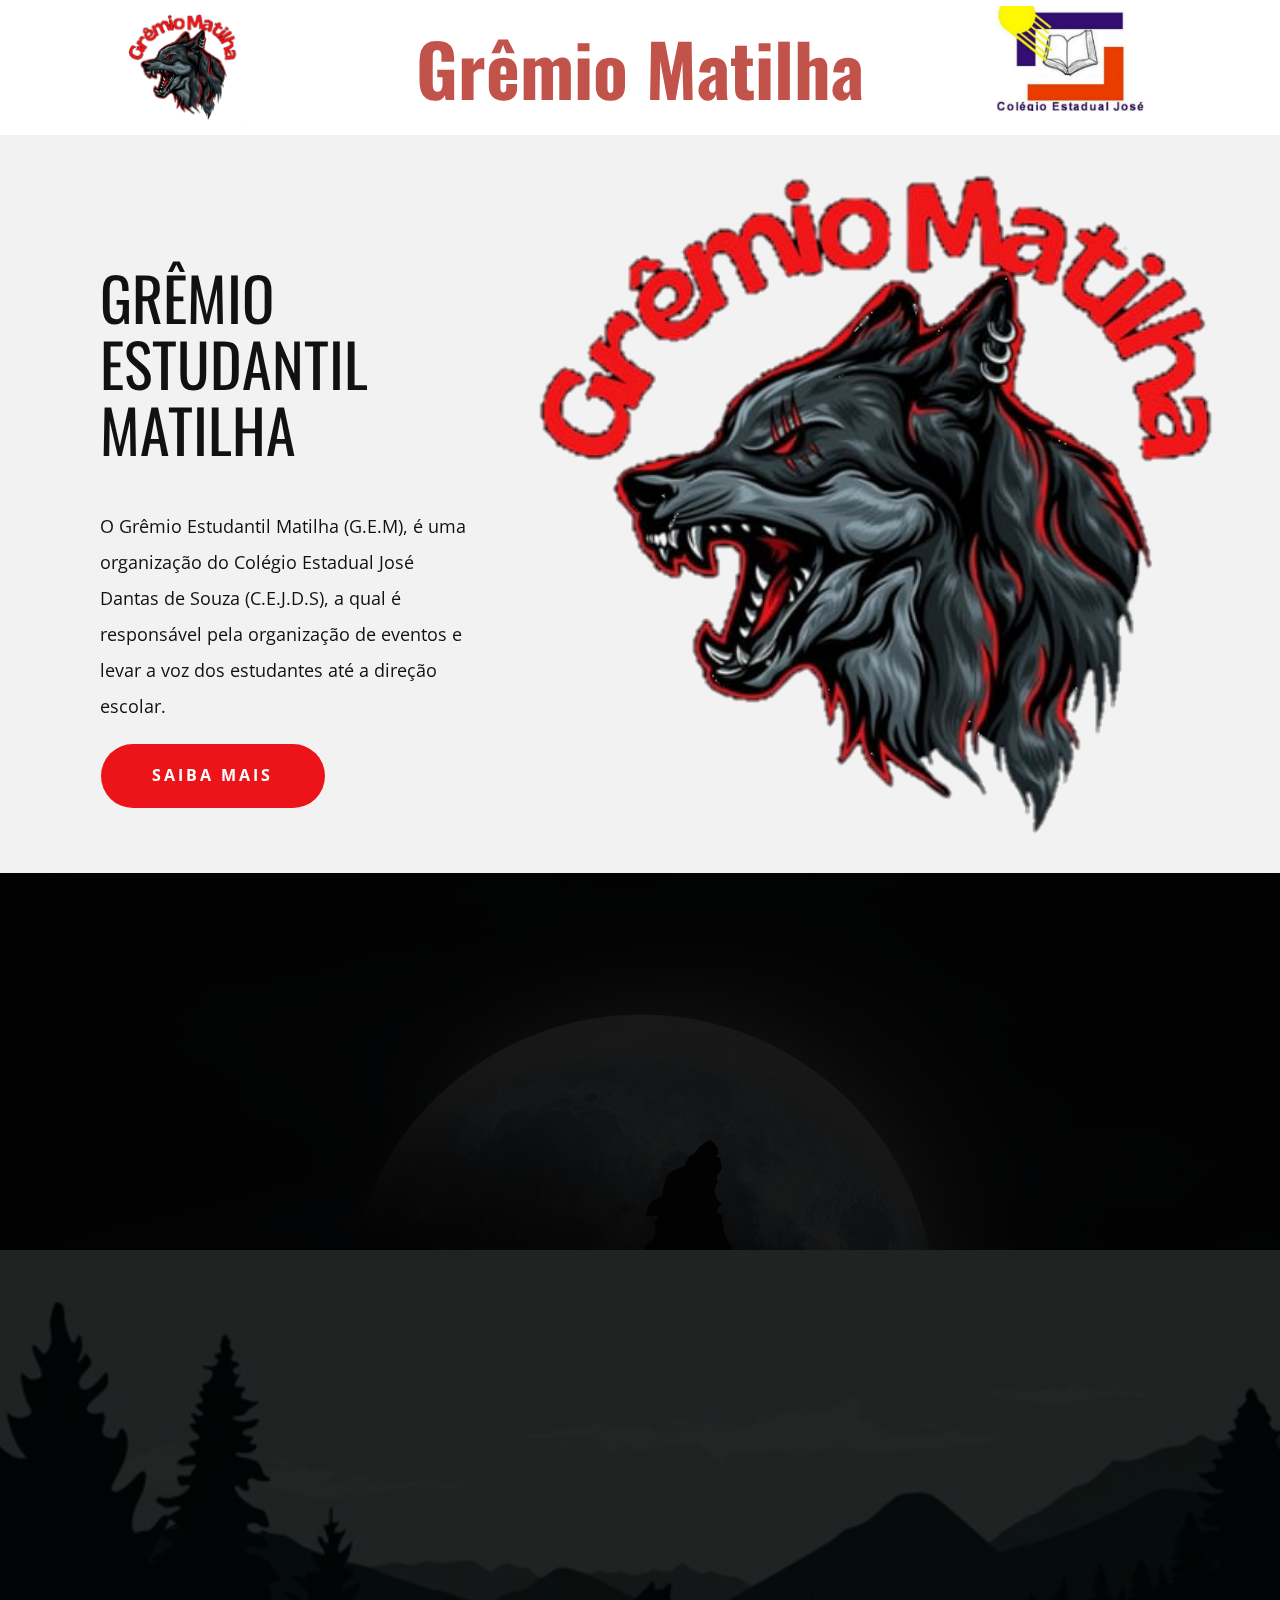
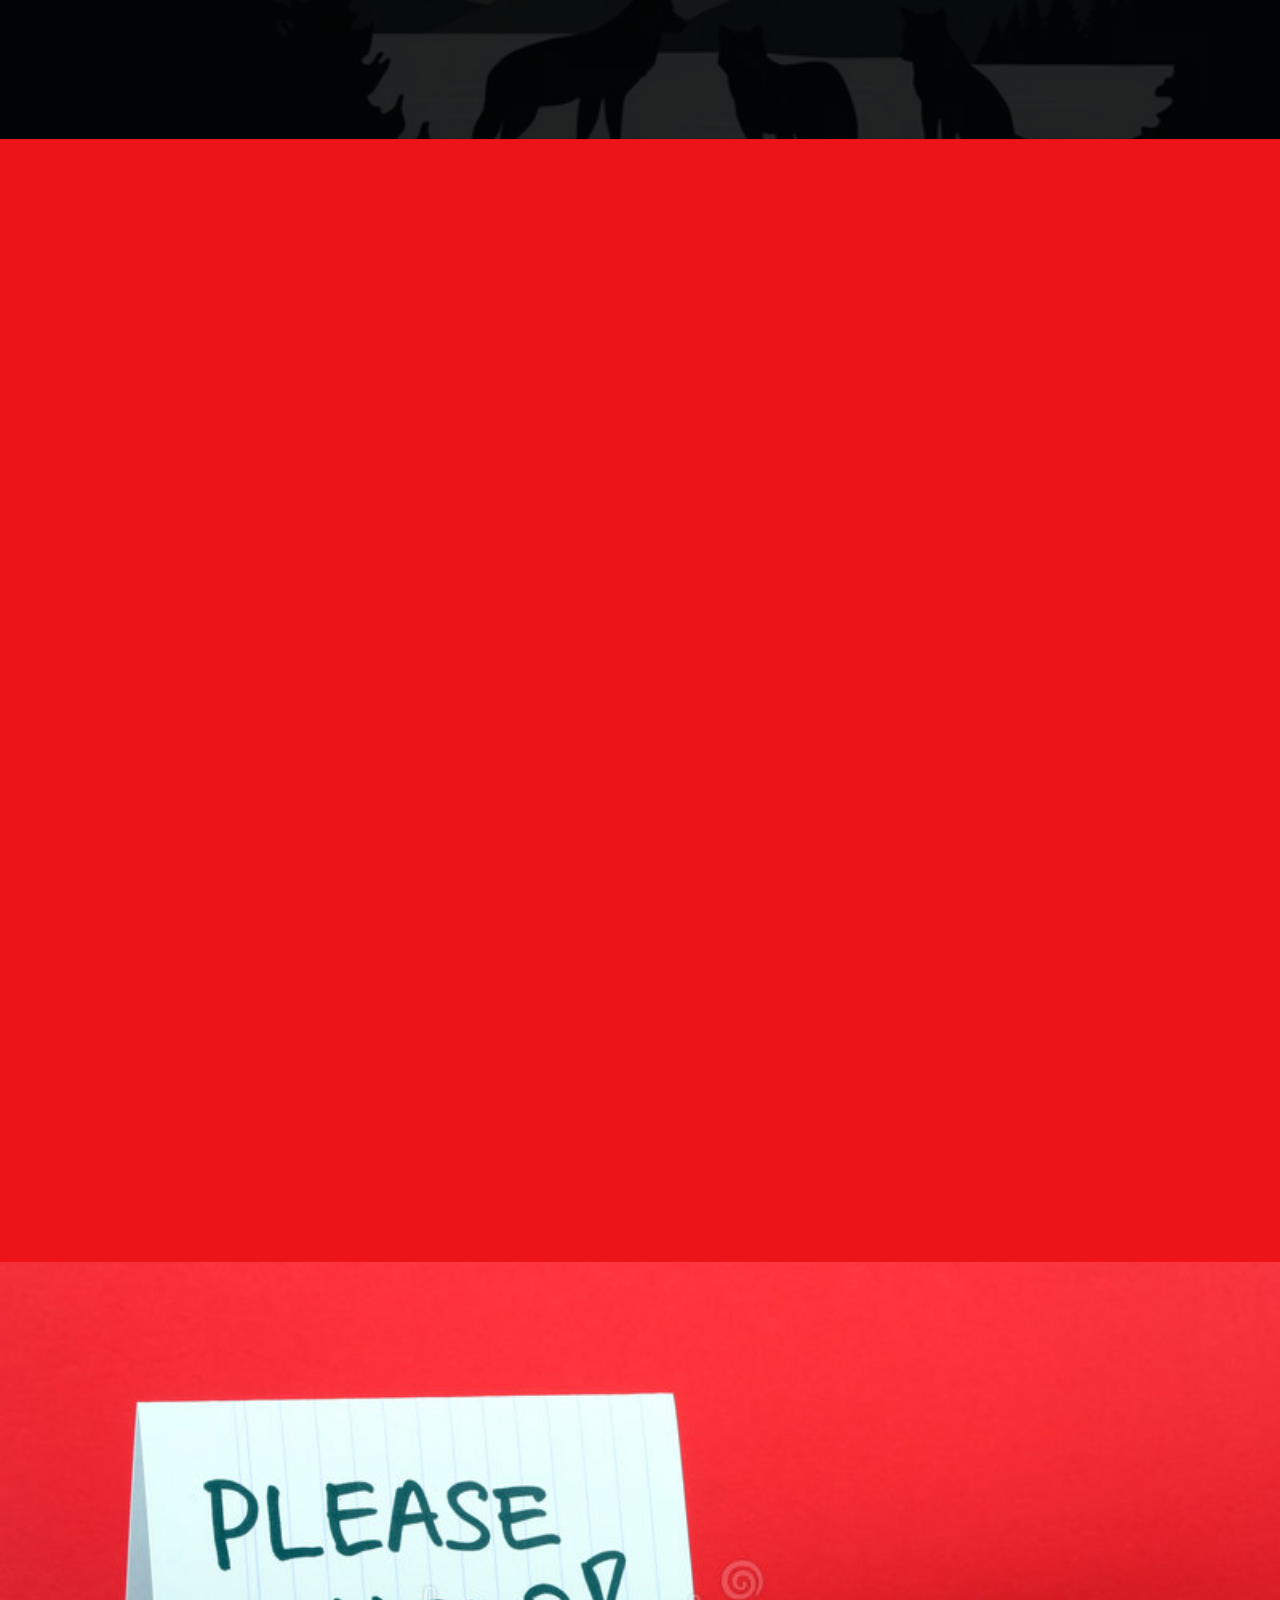
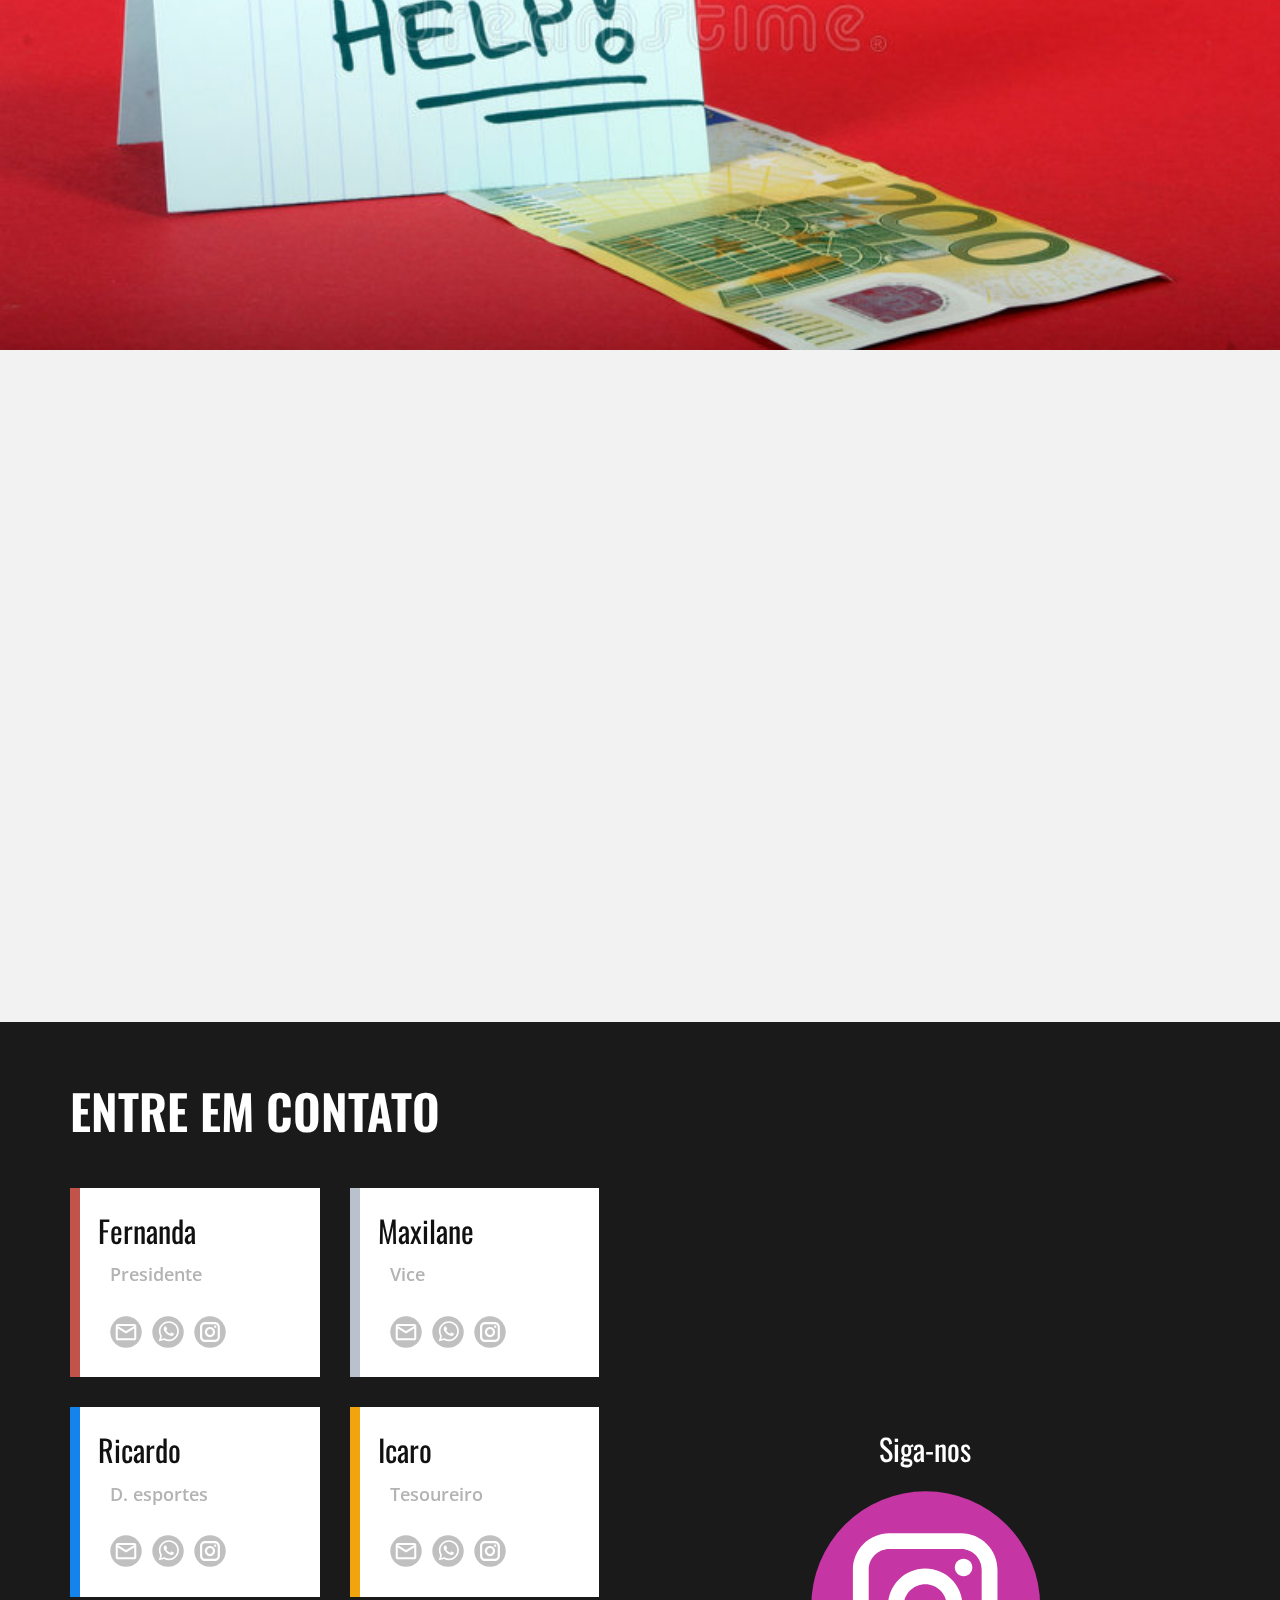
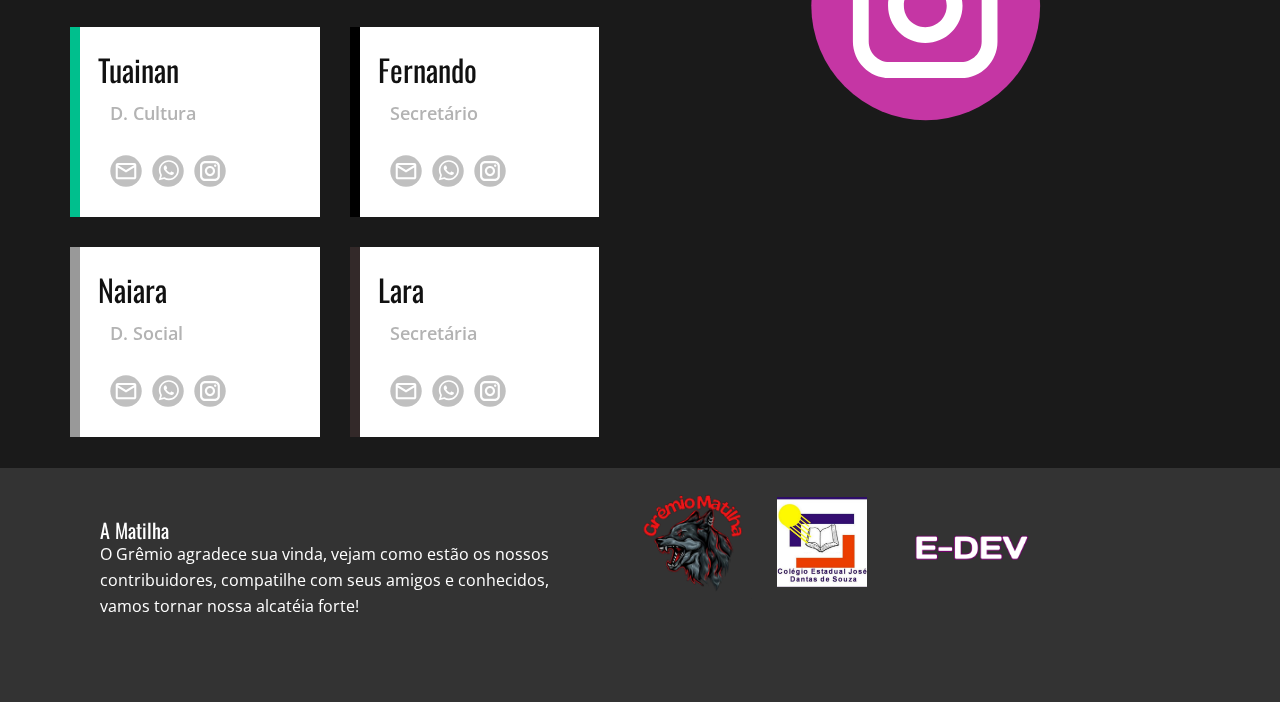
==== commit 3ba4bcb7: "Update index.html" ====
--- a/index.html
+++ b/index.html
@@ -2,17 +2,25 @@
 <html style="font-size: 16px;" lang="en"><head>
     <meta name="viewport" content="width=device-width, initial-scale=1.0">
     <meta charset="utf-8">
-    <meta name="keywords" content="​Mindfulness Courses, ​Systematic training in mindfulness meditation, ​8 Week Mindfulness Journey, Vacancies and volunteering, About Us &amp;amp; Our Work, ​Free ​Mindfulness Course, ​Contact us, Contact Us">
-    <meta name="description" content="">
-    <title>Home</title>
+    <meta name="keywords" content="Grêmio, Matilha, matilha, alcateia, lobos, estudo, estudantil, cejds. colégio estadual josé dantas de souza, colégio, gremio estudantil,  heliópolis, escola hp, hp, colégio de hp, colégio de heliópolis, projetos, eventos, informção, cultura, ajudar, help, Guild, Pack, pack, pack, wolves, study, student, cejds. José Dantas de Souza State College, College, Student Union, Heliópolis, HP School, HP, HP College, Heliópolis College, Projects, Events, Information, Culture, Help, Help">
+    <meta name="description" content="Site oficial do Grêmio Estudantil Matilha C.E.J.D.S.
+O grêmio é uma organização sem fins lucrativos que representa o interesse dos estudantes e que tem fins cívicos, culturais, educacionais, desportivos e sociais.
+O grêmio é o órgão máximo de representação dos estudantes da escola. Atuando nele, você defende seus direitos e interesses e aprende ética e cidadania na prática.">
+    <title>Grêmio Matilha C.E.J.D.S</title>
     <link rel="stylesheet" href="nicepage.css" media="screen">
-<link rel="stylesheet" href="Home.css" media="screen">
+<link rel="stylesheet" href="Matilha.css" media="screen">
     <script class="u-script" type="text/javascript" src="jquery.js" defer=""></script>
     <script class="u-script" type="text/javascript" src="nicepage.js" defer=""></script>
     <meta name="generator" content="Nicepage 4.20.1, nicepage.com">
+    <meta property="og:title" content="Grêmio Matilha C.E.J.D.S">
+    <meta property="og:description" content="O grêmio é uma organização sem fins lucrativos que representa o interesse dos estudantes e que tem fins cívicos, culturais, educacionais, desportivos e sociais.
+O grêmio é o órgão máximo de representação dos estudantes da escola. Atuando nele, você defende seus direitos e interesses e aprende ética e cidadania na prática.">
+    <meta property="og:image" content="images/1666996754594.png">
+    <meta property="og:url" content="gremiomatilha.github.io">
+    <link rel="canonical" href="Grêmio Estudantil C.E.J.D.S | Heliópolis - BA">
     <link id="u-theme-google-font" rel="stylesheet" href="https://fonts.googleapis.com/css?family=Oswald:200,300,400,500,600,700|Open+Sans:300,300i,400,400i,500,500i,600,600i,700,700i,800,800i">
     <link id="u-page-google-font" rel="stylesheet" href="https://fonts.googleapis.com/css?family=Montserrat:100,100i,200,200i,300,300i,400,400i,500,500i,600,600i,700,700i,800,800i,900,900i|Oswald:200,300,400,500,600,700">
-    
+    <link rel="shortcut icon" href="images/1666996754594.png">
     
     
     
@@ -23,15 +31,15 @@
 		"@context": "http://schema.org",
 		"@type": "Organization",
 		"name": "WebSite3181948",
-		"logo": "images/1666996754594.png"
+		"url": "Grêmio Estudantil C.E.J.D.S | Heliópolis - BA",
+		"logo": "images/1666996754594.png?rand=983e"
 }</script>
     <meta name="theme-color" content="#1484ec">
-    <meta property="og:title" content="Home">
     <meta property="og:type" content="website">
   </head>
-  <body data-home-page="Home.html" data-home-page-title="Home" class="u-body u-xl-mode" data-lang="en"><header class="u-clearfix u-header" id="sec-9a04"><div class="u-clearfix u-sheet u-valign-middle-xs u-sheet-1">
-        <a href="Home.html" class="u-image u-logo u-image-1" data-image-width="500" data-image-height="500" title="Home">
-          <img src="images/1666996754594.png" class="u-logo-image u-logo-image-1">
+  <body data-home-page="Matilha.html" data-home-page-title="Matilha" class="u-body u-xl-mode" data-lang="en"><header class="u-clearfix u-header" id="sec-9a04"><div class="u-clearfix u-sheet u-sheet-1">
+        <a href="Matilha.html" class="u-image u-logo u-image-1" data-image-width="500" data-image-height="500" title="Home">
+          <img src="images/1666996754594.png?rand=983e" class="u-logo-image u-logo-image-1">
         </a>
         <img class="u-image u-image-default u-image-2" src="images/WhatsAppImage2022-10-27at15.34.00.jpeg" alt="" data-image-width="720" data-image-height="716">
         <h1 class="u-text u-text-default-lg u-text-default-xl u-text-palette-2-base u-title u-text-1">Grêmio Matilha</h1>
@@ -44,7 +52,7 @@
               <div class="u-container-layout u-valign-bottom-sm u-container-layout-1">
                 <h1 class="u-text u-text-1" data-animation-name="customAnimationIn" data-animation-duration="1500"> Grêmio Estudantil matilha</h1>
                 <p class="u-text u-text-2" data-animation-name="customAnimationIn" data-animation-duration="1500" data-animation-delay="500">O Grêmio Estudantil Matilha (G.E.M), é uma organização do Colégio Estadual José Dantas de Souza (C.E.J.D.S), a qual é responsável pela organização de eventos e levar a voz dos estudantes até a direção escolar.</p>
-                <a href="https://nicepage.online" class="u-active-black u-border-none u-btn u-btn-round u-button-style u-custom-color-1 u-hover-palette-2-base u-radius-50 u-text-active-white u-text-body-alt-color u-text-hover-white u-btn-1" data-animation-name="customAnimationIn" data-animation-duration="1500" data-animation-delay="500">SAIBA MAIS</a>
+                <a href="Matilha.html#carousel_02ba" class="u-active-black u-border-none u-btn u-btn-round u-button-style u-custom-color-1 u-hover-palette-2-base u-radius-50 u-text-active-white u-text-body-alt-color u-text-hover-white u-btn-1" data-animation-name="customAnimationIn" data-animation-duration="1500" data-animation-delay="500">SAIBA MAIS</a>
               </div>
             </div>
             <div class="u-align-left u-container-style u-hidden-lg u-hidden-md u-hidden-sm u-hidden-xs u-image u-layout-cell u-right-cell u-size-38-xl u-size-39-lg u-size-60-md u-size-60-sm u-size-60-xs u-image-1" data-image-width="500" data-image-height="500" data-animation-name="customAnimationIn" data-animation-duration="1500" data-animation-delay="500">
@@ -54,31 +62,31 @@
         </div>
       </div>
     </section>
-    <section class="u-align-center u-clearfix u-grey-90 u-section-2" id="sec-e153">
-      <h2 class="u-text u-text-default-xl u-text-1" data-animation-name="customAnimationIn" data-animation-duration="1500" data-animation-delay="0">AS PRINCIPAIS FUNÇÕES DO GRÊMIO</h2>
-      <img class="u-expanded-width u-image u-image-default u-image-1" src="images/asd.jpeg" alt="" data-image-width="1320" data-image-height="660" data-animation-name="customAnimationIn" data-animation-duration="1500">
+    <section class="u-align-center u-clearfix u-image u-shading u-section-2" id="sec-e153" data-image-width="1920" data-image-height="1080">
+      <h2 class="u-text u-text-default u-text-1" data-animation-name="customAnimationIn" data-animation-duration="1500" data-animation-delay="0">AS PRINCIPAIS FUNÇÕES DO GRÊMIO</h2>
+      <img class="u-expanded-width u-image u-image-1" src="images/depositphotos_241128620-stock-illustration-wolf-pack-by-the-river.webp" data-image-width="600" data-image-height="300">
       <div class="u-list u-list-1">
         <div class="u-repeater u-repeater-1">
           <div class="u-align-center u-border-10 u-border-palette-2-base u-container-style u-custom-item u-list-item u-repeater-item u-shape-rectangle u-white u-list-item-1" data-animation-name="customAnimationIn" data-animation-duration="1500" data-animation-delay="500">
-            <div class="u-container-layout u-similar-container u-valign-top-lg u-valign-top-md u-valign-top-sm u-valign-top-xl u-container-layout-1">
+            <div class="u-container-layout u-similar-container u-valign-top u-container-layout-1">
               <h5 class="u-custom-font u-font-montserrat u-text u-text-default u-text-2"> Informação</h5>
               <p class="u-text u-text-3">Os alunos precisam que suas decisões sejam ouvidas, e para isso é necessário um intermédio, esse intermédio somos nós!</p>
             </div>
           </div>
           <div class="u-align-center u-border-10 u-border-palette-2-dark-1 u-container-style u-custom-item u-list-item u-repeater-item u-shape-rectangle u-white u-list-item-2" data-animation-name="customAnimationIn" data-animation-duration="1500" data-animation-delay="500">
-            <div class="u-container-layout u-similar-container u-valign-top-lg u-valign-top-md u-valign-top-sm u-valign-top-xl u-container-layout-2">
+            <div class="u-container-layout u-similar-container u-valign-top u-container-layout-2">
               <h5 class="u-custom-font u-font-montserrat u-text u-text-default u-text-4">Eventos</h5>
               <p class="u-text u-text-5">Todo os eventos realizados no colégio são totalmente patrocinados e organizados pelo Grêmio Estudantil.</p>
             </div>
           </div>
           <div class="u-align-center u-border-10 u-border-grey-75 u-container-style u-custom-item u-list-item u-repeater-item u-shape-rectangle u-white u-list-item-3" data-animation-name="customAnimationIn" data-animation-duration="1500" data-animation-delay="500">
-            <div class="u-container-layout u-similar-container u-valign-top-lg u-valign-top-md u-valign-top-sm u-valign-top-xl u-container-layout-3">
+            <div class="u-container-layout u-similar-container u-valign-top u-container-layout-3">
               <h5 class="u-custom-font u-font-montserrat u-text u-text-default u-text-6">Soluções</h5>
               <p class="u-text u-text-7">Quando se tem problemas é necessário que haja soluções, a nossa matilha é responsável por todas as medidas tomadas junto a direção escolar.</p>
             </div>
           </div>
           <div class="u-align-center u-border-10 u-border-palette-5-dark-1 u-container-style u-custom-item u-list-item u-repeater-item u-shape-rectangle u-white u-list-item-4" data-animation-name="customAnimationIn" data-animation-duration="1500" data-animation-delay="500">
-            <div class="u-container-layout u-similar-container u-valign-top-lg u-valign-top-md u-valign-top-sm u-valign-top-xl u-container-layout-4">
+            <div class="u-container-layout u-similar-container u-valign-top u-container-layout-4">
               <h5 class="u-custom-font u-font-montserrat u-text u-text-default u-text-8">Suporte</h5>
               <p class="u-text u-text-9">Tudo que for preciso para uma melhor r4elaçã entre alunos, professores e escola, o melhor suporte quem faz é o grêmio.</p>
             </div>
@@ -212,35 +220,33 @@
     <section class="u-align-center u-clearfix u-grey-5 u-section-5" id="carousel_02ba">
       <div class="u-clearfix u-sheet u-sheet-1">
         <h2 class="u-text u-text-1" data-animation-name="customAnimationIn" data-animation-duration="1500" data-animation-delay="250">SOBRE NÓS &amp; NOSSO TRABALHO</h2>
-        <p class="u-text u-text-2" data-animation-name="customAnimationIn" data-animation-duration="1500" data-animation-delay="0" data-animation-direction=""> Saiba agora algumas coisas sobre o grêmio estudantil Matilha.</p>
-        <div class="u-expanded-width-lg u-expanded-width-md u-expanded-width-sm u-expanded-width-xl u-list u-list-1">
+        <p class="u-text u-text-2" data-animation-name="customAnimationIn" data-animation-duration="1500" data-animation-delay="0" data-animation-direction=""> O grêmio é uma organização sem fins lucrativos que representa o interesse dos estudantes e que tem fins cívicos, culturais, educacionais, desportivos e sociais. <br>
+          <br>O grêmio é o órgão máximo de representação dos estudantes da escola. Atuando nele, você defende seus direitos e interesses e aprende ética e cidadania na prática.
+        </p>
+        <div class="u-expanded-width u-list u-list-1">
           <div class="u-repeater u-repeater-1">
             <div class="u-align-center u-border-20 u-border-no-bottom u-border-no-left u-border-no-right u-border-palette-2-base u-bottom-left-radius-20 u-bottom-right-radius-20 u-container-style u-custom-item u-list-item u-repeater-item u-shape-round u-white u-list-item-1" data-animation-name="customAnimationIn" data-animation-duration="1500" data-animation-delay="250" data-animation-direction="">
-              <div class="u-container-layout u-similar-container u-valign-top u-container-layout-1">
-                <h3 class="u-custom-font u-font-montserrat u-text u-text-3" data-animation-name="counter" data-animation-event="scroll" data-animation-duration="3000">3</h3>
+              <div class="u-container-layout u-similar-container u-container-layout-1">
+                <h3 class="u-custom-font u-font-montserrat u-text u-text-3" data-animation-name="counter" data-animation-event="scroll" data-animation-duration="3000"> ∞</h3>
                 <p class="u-text u-text-4">EVENTOS</p>
-                <p class="u-text u-text-5">Sample text. Click to select the text box. Click again or double click to start editing the text.</p>
               </div>
             </div>
             <div class="u-align-center u-border-20 u-border-no-bottom u-border-no-left u-border-no-right u-border-palette-4-base u-bottom-left-radius-20 u-bottom-right-radius-20 u-container-style u-custom-item u-list-item u-repeater-item u-shape-round u-white u-list-item-2" data-animation-name="customAnimationIn" data-animation-duration="1500" data-animation-delay="250" data-animation-direction="">
-              <div class="u-container-layout u-similar-container u-valign-top u-container-layout-2">
-                <h3 class="u-custom-font u-font-montserrat u-text u-text-6" data-animation-name="counter" data-animation-event="scroll" data-animation-duration="3000">0</h3>
-                <p class="u-text u-text-7">CONQUISTAS</p>
-                <p class="u-text u-text-8">Sample text. Click to select the text box. Click again or double click to start editing the text.</p>
+              <div class="u-container-layout u-similar-container u-container-layout-2">
+                <h3 class="u-custom-font u-font-montserrat u-text u-text-5" data-animation-name="counter" data-animation-event="scroll" data-animation-duration="3000"> ∞</h3>
+                <p class="u-text u-text-6">CONQUISTAS</p>
               </div>
             </div>
             <div class="u-align-center u-border-20 u-border-no-bottom u-border-no-left u-border-no-right u-border-palette-1-base u-bottom-left-radius-20 u-bottom-right-radius-20 u-container-style u-custom-item u-list-item u-repeater-item u-shape-round u-white u-list-item-3" data-animation-name="customAnimationIn" data-animation-duration="1500" data-animation-delay="250" data-animation-direction="">
-              <div class="u-container-layout u-similar-container u-valign-top u-container-layout-3">
-                <h3 class="u-custom-font u-font-montserrat u-text u-text-9" data-animation-name="counter" data-animation-event="scroll" data-animation-duration="3000">18</h3>
-                <p class="u-text u-text-10">PROOJETOS PENDENTES</p>
-                <p class="u-text u-text-11">Sample text. Click to select the text box. Click again or double click to start editing the text.</p>
+              <div class="u-container-layout u-similar-container u-container-layout-3">
+                <h3 class="u-custom-font u-font-montserrat u-text u-text-7" data-animation-name="counter" data-animation-event="scroll" data-animation-duration="3000"> ∞</h3>
+                <p class="u-text u-text-8">PROOJETOS PENDENTES</p>
               </div>
             </div>
             <div class="u-align-center u-border-20 u-border-no-bottom u-border-no-left u-border-no-right u-border-palette-3-base u-bottom-left-radius-20 u-bottom-right-radius-20 u-container-style u-custom-item u-list-item u-repeater-item u-shape-round u-white u-list-item-4" data-animation-name="customAnimationIn" data-animation-duration="1500" data-animation-delay="250" data-animation-direction="">
-              <div class="u-container-layout u-similar-container u-valign-top u-container-layout-4">
-                <h3 class="u-custom-font u-font-montserrat u-text u-text-12" data-animation-name="counter" data-animation-event="scroll" data-animation-duration="3000">6</h3>
-                <p class="u-text u-text-13">PROJETOS FINALIZADOS</p>
-                <p class="u-text u-text-14">Sample text. Click to select the text box. Click again or double click to start editing the text.</p>
+              <div class="u-container-layout u-similar-container u-container-layout-4">
+                <h3 class="u-custom-font u-font-montserrat u-text u-text-9" data-animation-name="counter" data-animation-event="scroll" data-animation-duration="3000"> ∞</h3>
+                <p class="u-text u-text-10">PROJETOS FINALIZADOS</p>
               </div>
             </div>
           </div>
@@ -338,7 +344,7 @@
             <div class="u-align-center u-border-10 u-border-no-bottom u-border-no-right u-border-no-top u-border-palette-3-base u-container-style u-custom-item u-list-item u-repeater-item u-shape-rectangle u-white">
               <div class="u-container-layout u-similar-container u-valign-top-lg u-valign-top-md u-valign-top-sm u-valign-top-xl u-container-layout-4">
                 <h3 class="u-align-left u-text u-text-8">Icaro</h3>
-                <p class="u-align-left u-text u-text-grey-30 u-text-9">D. finanças</p>
+                <p class="u-align-left u-text u-text-grey-30 u-text-9">Tesoureiro</p>
                 <div class="u-custom-item u-social-icons u-spacing-10 u-social-icons-4">
                   <a class="u-social-url" target="_blank" data-type="Email" title="Email" href="mailto:icarosnbren1@gmail.com"><span class="u-custom-item u-icon u-social-email u-social-icon u-text-grey-25 u-icon-10" data-animation-name="" data-animation-duration="0" data-animation-delay="0" data-animation-direction=""><svg class="u-svg-link" preserveAspectRatio="xMidYMin slice" viewBox="0 0 112 112" style=""><use xmlns:xlink="http://www.w3.org/1999/xlink" xlink:href="#svg-f77c"></use></svg><svg class="u-svg-content" viewBox="0 0 112 112" x="0" y="0" id="svg-f77c"><circle fill="currentColor" cx="56.1" cy="56.1" r="55"></circle><path id="path3864" fill="#FFFFFF" d="M27.2,28h57.6c4,0,7.2,3.2,7.2,7.2l0,0v42.7c0,3.9-3.2,7.2-7.2,7.2l0,0H27.2
 	c-4,0-7.2-3.2-7.2-7.2V35.2C20,31.1,23.2,28,27.2,28 M56,52.9l28.8-17.8H27.2L56,52.9 M27.2,77.7h57.6V43.5L56,61.3L27.2,43.5V77.7z
@@ -420,13 +426,13 @@
             <div class="u-align-center u-border-10 u-border-grey-40 u-border-no-bottom u-border-no-right u-border-no-top u-container-style u-custom-item u-list-item u-repeater-item u-shape-rectangle u-white">
               <div class="u-container-layout u-similar-container u-valign-top-lg u-valign-top-md u-valign-top-sm u-valign-top-xl u-container-layout-7">
                 <h3 class="u-align-left u-text u-text-14">Naiara</h3>
-                <p class="u-align-left u-text u-text-grey-30 u-text-15">Secretário-</p>
+                <p class="u-align-left u-text u-text-grey-30 u-text-15">D. Social</p>
                 <div class="u-custom-item u-social-icons u-spacing-10 u-social-icons-7">
-                  <a class="u-social-url" target="_blank" data-type="Email" title="email" href="mailto:josefernandosantos053@gmail.com"><span class="u-custom-item u-icon u-social-email u-social-icon u-text-grey-25 u-icon-19" data-animation-name="" data-animation-duration="0" data-animation-delay="0" data-animation-direction=""><svg class="u-svg-link" preserveAspectRatio="xMidYMin slice" viewBox="0 0 112 112" style=""><use xmlns:xlink="http://www.w3.org/1999/xlink" xlink:href="#svg-f77c"></use></svg><svg class="u-svg-content" viewBox="0 0 112 112" x="0" y="0" id="svg-f77c"><circle fill="currentColor" cx="56.1" cy="56.1" r="55"></circle><path id="path3864" fill="#FFFFFF" d="M27.2,28h57.6c4,0,7.2,3.2,7.2,7.2l0,0v42.7c0,3.9-3.2,7.2-7.2,7.2l0,0H27.2
-	c-4,0-7.2-3.2-7.2-7.2V35.2C20,31.1,23.2,28,27.2,28 M56,52.9l28.8-17.8H27.2L56,52.9 M27.2,77.7h57.6V43.5L56,61.3L27.2,43.5V77.7z
-	"></path></svg></span>
-                  </a>
-                  <a class="u-social-url" target="_blank" data-type="Whatsapp" title="Whatsapp" href="http://api.whatsapp.com/send?phone=+557599643970"><span class="u-custom-item u-icon u-social-icon u-social-whatsapp u-text-grey-25 u-icon-20" data-animation-name="" data-animation-duration="0" data-animation-delay="0" data-animation-direction=""><svg class="u-svg-link" preserveAspectRatio="xMidYMin slice" viewBox="0 0 112 112" style=""><use xmlns:xlink="http://www.w3.org/1999/xlink" xlink:href="#svg-84e5"></use></svg><svg class="u-svg-content" viewBox="0 0 112 112" x="0" y="0" id="svg-84e5"><circle fill="currentColor" cx="56.1" cy="56.1" r="55"></circle><path fill="#FFFFFF" d="M83.8,28.3C77.2,21.7,68.4,18,59,18c-19.3,0-35.1,15.7-35.1,35.1c0,6.2,1.6,12.2,4.7,17.5l-5,18.2L42.2,84
+                  <a class="u-social-url" target="_blank" data-type="Email" title="email" href="email.com"><span class="u-custom-item u-icon u-social-email u-social-icon u-text-grey-25 u-icon-19" data-animation-name="" data-animation-duration="0" data-animation-delay="0" data-animation-direction=""><svg class="u-svg-link" preserveAspectRatio="xMidYMin slice" viewBox="0 0 112 112" style=""><use xmlns:xlink="http://www.w3.org/1999/xlink" xlink:href="#svg-f77c"></use></svg><svg class="u-svg-content" viewBox="0 0 112 112" x="0" y="0" id="svg-f77c"><circle fill="currentColor" cx="56.1" cy="56.1" r="55"></circle><path id="path3864" fill="#FFFFFF" d="M27.2,28h57.6c4,0,7.2,3.2,7.2,7.2l0,0v42.7c0,3.9-3.2,7.2-7.2,7.2l0,0H27.2
+	c-4,0-7.2-3.2-7.2-7.2V35.2C20,31.1,23.2,28,27.2,28 M56,52.9l28.8-17.8H27.2L56,52.9 M27.2,77.7h57.6V43.5L56,61.3L27.2,43.5V77.7z
+	"></path></svg></span>
+                  </a>
+                  <a class="u-social-url" target="_blank" data-type="Whatsapp" title="Whatsapp" href="http://api.whatsapp.com/send?phone=+557597159806"><span class="u-custom-item u-icon u-social-icon u-social-whatsapp u-text-grey-25 u-icon-20" data-animation-name="" data-animation-duration="0" data-animation-delay="0" data-animation-direction=""><svg class="u-svg-link" preserveAspectRatio="xMidYMin slice" viewBox="0 0 112 112" style=""><use xmlns:xlink="http://www.w3.org/1999/xlink" xlink:href="#svg-84e5"></use></svg><svg class="u-svg-content" viewBox="0 0 112 112" x="0" y="0" id="svg-84e5"><circle fill="currentColor" cx="56.1" cy="56.1" r="55"></circle><path fill="#FFFFFF" d="M83.8,28.3C77.2,21.7,68.4,18,59,18c-19.3,0-35.1,15.7-35.1,35.1c0,6.2,1.6,12.2,4.7,17.5l-5,18.2L42.2,84
 	c5.1,2.8,10.9,4.3,16.8,4.3h0l0,0c19.3,0,35.1-15.7,35.1-35.1C94.1,43.8,90.5,35,83.8,28.3 M59,82.3L59,82.3
 	c-5.2,0-10.4-1.4-14.9-4.1l-1.1-0.6l-11,2.9L35,69.8l-0.7-1.1c-2.9-4.6-4.5-10-4.5-15.5C29.8,37,42.9,24,59,24
 	c7.8,0,15.1,3,20.6,8.6c5.5,5.5,8.5,12.8,8.5,20.6C88.2,69.2,75.1,82.3,59,82.3 M75,60.5c-0.9-0.4-5.2-2.6-6-2.9
@@ -446,24 +452,24 @@
             </div>
             <div class="u-align-center u-border-10 u-border-no-bottom u-border-no-right u-border-no-top u-border-palette-2-dark-3 u-container-style u-custom-item u-list-item u-repeater-item u-shape-rectangle u-white">
               <div class="u-container-layout u-similar-container u-valign-top-lg u-valign-top-md u-valign-top-sm u-valign-top-xl u-container-layout-8">
-                <h3 class="u-align-left u-text u-text-16">Lan sei o q</h3>
-                <p class="u-align-left u-text u-text-grey-30 u-text-17">Secretário-</p>
+                <h3 class="u-align-left u-text u-text-16">Lara</h3>
+                <p class="u-align-left u-text u-text-grey-30 u-text-17">Secretária</p>
                 <div class="u-custom-item u-social-icons u-spacing-10 u-social-icons-8">
-                  <a class="u-social-url" target="_blank" data-type="Email" title="email" href="mailto:josefernandosantos053@gmail.com"><span class="u-custom-item u-icon u-social-email u-social-icon u-text-grey-25 u-icon-22" data-animation-name="" data-animation-duration="0" data-animation-delay="0" data-animation-direction=""><svg class="u-svg-link" preserveAspectRatio="xMidYMin slice" viewBox="0 0 112 112" style=""><use xmlns:xlink="http://www.w3.org/1999/xlink" xlink:href="#svg-f77c"></use></svg><svg class="u-svg-content" viewBox="0 0 112 112" x="0" y="0" id="svg-f77c"><circle fill="currentColor" cx="56.1" cy="56.1" r="55"></circle><path id="path3864" fill="#FFFFFF" d="M27.2,28h57.6c4,0,7.2,3.2,7.2,7.2l0,0v42.7c0,3.9-3.2,7.2-7.2,7.2l0,0H27.2
-	c-4,0-7.2-3.2-7.2-7.2V35.2C20,31.1,23.2,28,27.2,28 M56,52.9l28.8-17.8H27.2L56,52.9 M27.2,77.7h57.6V43.5L56,61.3L27.2,43.5V77.7z
-	"></path></svg></span>
-                  </a>
-                  <a class="u-social-url" target="_blank" data-type="Whatsapp" title="Whatsapp" href="http://api.whatsapp.com/send?phone=+557599643970"><span class="u-custom-item u-icon u-social-icon u-social-whatsapp u-text-grey-25 u-icon-23" data-animation-name="" data-animation-duration="0" data-animation-delay="0" data-animation-direction=""><svg class="u-svg-link" preserveAspectRatio="xMidYMin slice" viewBox="0 0 112 112" style=""><use xmlns:xlink="http://www.w3.org/1999/xlink" xlink:href="#svg-84e5"></use></svg><svg class="u-svg-content" viewBox="0 0 112 112" x="0" y="0" id="svg-84e5"><circle fill="currentColor" cx="56.1" cy="56.1" r="55"></circle><path fill="#FFFFFF" d="M83.8,28.3C77.2,21.7,68.4,18,59,18c-19.3,0-35.1,15.7-35.1,35.1c0,6.2,1.6,12.2,4.7,17.5l-5,18.2L42.2,84
-	c5.1,2.8,10.9,4.3,16.8,4.3h0l0,0c19.3,0,35.1-15.7,35.1-35.1C94.1,43.8,90.5,35,83.8,28.3 M59,82.3L59,82.3
-	c-5.2,0-10.4-1.4-14.9-4.1l-1.1-0.6l-11,2.9L35,69.8l-0.7-1.1c-2.9-4.6-4.5-10-4.5-15.5C29.8,37,42.9,24,59,24
-	c7.8,0,15.1,3,20.6,8.6c5.5,5.5,8.5,12.8,8.5,20.6C88.2,69.2,75.1,82.3,59,82.3 M75,60.5c-0.9-0.4-5.2-2.6-6-2.9
-	c-0.8-0.3-1.4-0.4-2,0.4s-2.3,2.9-2.8,3.4c-0.5,0.6-1,0.7-1.9,0.2c-0.9-0.4-3.7-1.4-7.1-4.4c-2.6-2.3-4.4-5.2-4.9-6.1
-	c-0.5-0.9-0.1-1.4,0.4-1.8c0.4-0.4,0.9-1,1.3-1.5c0.4-0.5,0.6-0.9,0.9-1.5c0.3-0.6,0.1-1.1-0.1-1.5c-0.2-0.4-2-4.8-2.7-6.5
-	c-0.7-1.7-1.4-1.5-2-1.5c-0.5,0-1.1,0-1.7,0c-0.6,0-1.5,0.2-2.3,1.1c-0.8,0.9-3.1,3-3.1,7.3c0,4.3,3.1,8.5,3.6,9.1
-	c0.4,0.6,6.2,9.4,15,13.2c2.1,0.9,3.7,1.4,5,1.8c2.1,0.7,4,0.6,5.5,0.3c1.7-0.3,5.2-2.1,5.9-4.2c0.7-2,0.7-3.8,0.5-4.2
-	C76.5,61.1,75.9,60.9,75,60.5"></path></svg></span>
-                  </a>
-                  <a class="u-social-url" target="_blank" data-type="Instagram" title="Instagram" href="https://www.instagram.com/fernandojfsr/?igshid=YmMyMTA2M2Y%3D"><span class="u-custom-item u-icon u-social-icon u-social-instagram u-text-grey-25 u-icon-24" data-animation-name="" data-animation-duration="0" data-animation-delay="0" data-animation-direction=""><svg class="u-svg-link" preserveAspectRatio="xMidYMin slice" viewBox="0 0 112 112" style=""><use xmlns:xlink="http://www.w3.org/1999/xlink" xlink:href="#svg-e39e"></use></svg><svg class="u-svg-content" viewBox="0 0 112 112" x="0" y="0" id="svg-e39e"><circle fill="currentColor" cx="56.1" cy="56.1" r="55"></circle><path fill="#FFFFFF" d="M55.9,38.2c-9.9,0-17.9,8-17.9,17.9C38,66,46,74,55.9,74c9.9,0,17.9-8,17.9-17.9C73.8,46.2,65.8,38.2,55.9,38.2
+                  <a class="u-social-url" target="_blank" data-type="Email" title="email" href="mailto:ls3857321@gmail.com"><span class="u-custom-item u-icon u-social-email u-social-icon u-text-grey-25 u-icon-22" data-animation-name="" data-animation-duration="0" data-animation-delay="0" data-animation-direction=""><svg class="u-svg-link" preserveAspectRatio="xMidYMin slice" viewBox="0 0 112 112" style=""><use xmlns:xlink="http://www.w3.org/1999/xlink" xlink:href="#svg-f77c"></use></svg><svg class="u-svg-content" viewBox="0 0 112 112" x="0" y="0" id="svg-f77c"><circle fill="currentColor" cx="56.1" cy="56.1" r="55"></circle><path id="path3864" fill="#FFFFFF" d="M27.2,28h57.6c4,0,7.2,3.2,7.2,7.2l0,0v42.7c0,3.9-3.2,7.2-7.2,7.2l0,0H27.2
+	c-4,0-7.2-3.2-7.2-7.2V35.2C20,31.1,23.2,28,27.2,28 M56,52.9l28.8-17.8H27.2L56,52.9 M27.2,77.7h57.6V43.5L56,61.3L27.2,43.5V77.7z
+	"></path></svg></span>
+                  </a>
+                  <a class="u-social-url" target="_blank" data-type="Whatsapp" title="Whatsapp" href="http://api.whatsapp.com/send?phone=+5575998483128"><span class="u-custom-item u-icon u-social-icon u-social-whatsapp u-text-grey-25 u-icon-23" data-animation-name="" data-animation-duration="0" data-animation-delay="0" data-animation-direction=""><svg class="u-svg-link" preserveAspectRatio="xMidYMin slice" viewBox="0 0 112 112" style=""><use xmlns:xlink="http://www.w3.org/1999/xlink" xlink:href="#svg-84e5"></use></svg><svg class="u-svg-content" viewBox="0 0 112 112" x="0" y="0" id="svg-84e5"><circle fill="currentColor" cx="56.1" cy="56.1" r="55"></circle><path fill="#FFFFFF" d="M83.8,28.3C77.2,21.7,68.4,18,59,18c-19.3,0-35.1,15.7-35.1,35.1c0,6.2,1.6,12.2,4.7,17.5l-5,18.2L42.2,84
+	c5.1,2.8,10.9,4.3,16.8,4.3h0l0,0c19.3,0,35.1-15.7,35.1-35.1C94.1,43.8,90.5,35,83.8,28.3 M59,82.3L59,82.3
+	c-5.2,0-10.4-1.4-14.9-4.1l-1.1-0.6l-11,2.9L35,69.8l-0.7-1.1c-2.9-4.6-4.5-10-4.5-15.5C29.8,37,42.9,24,59,24
+	c7.8,0,15.1,3,20.6,8.6c5.5,5.5,8.5,12.8,8.5,20.6C88.2,69.2,75.1,82.3,59,82.3 M75,60.5c-0.9-0.4-5.2-2.6-6-2.9
+	c-0.8-0.3-1.4-0.4-2,0.4s-2.3,2.9-2.8,3.4c-0.5,0.6-1,0.7-1.9,0.2c-0.9-0.4-3.7-1.4-7.1-4.4c-2.6-2.3-4.4-5.2-4.9-6.1
+	c-0.5-0.9-0.1-1.4,0.4-1.8c0.4-0.4,0.9-1,1.3-1.5c0.4-0.5,0.6-0.9,0.9-1.5c0.3-0.6,0.1-1.1-0.1-1.5c-0.2-0.4-2-4.8-2.7-6.5
+	c-0.7-1.7-1.4-1.5-2-1.5c-0.5,0-1.1,0-1.7,0c-0.6,0-1.5,0.2-2.3,1.1c-0.8,0.9-3.1,3-3.1,7.3c0,4.3,3.1,8.5,3.6,9.1
+	c0.4,0.6,6.2,9.4,15,13.2c2.1,0.9,3.7,1.4,5,1.8c2.1,0.7,4,0.6,5.5,0.3c1.7-0.3,5.2-2.1,5.9-4.2c0.7-2,0.7-3.8,0.5-4.2
+	C76.5,61.1,75.9,60.9,75,60.5"></path></svg></span>
+                  </a>
+                  <a class="u-social-url" target="_blank" data-type="Instagram" title="Instagram" href="https://www.instagram.com/laraa__emilly/?r=nametag"><span class="u-custom-item u-icon u-social-icon u-social-instagram u-text-grey-25 u-icon-24" data-animation-name="" data-animation-duration="0" data-animation-delay="0" data-animation-direction=""><svg class="u-svg-link" preserveAspectRatio="xMidYMin slice" viewBox="0 0 112 112" style=""><use xmlns:xlink="http://www.w3.org/1999/xlink" xlink:href="#svg-e39e"></use></svg><svg class="u-svg-content" viewBox="0 0 112 112" x="0" y="0" id="svg-e39e"><circle fill="currentColor" cx="56.1" cy="56.1" r="55"></circle><path fill="#FFFFFF" d="M55.9,38.2c-9.9,0-17.9,8-17.9,17.9C38,66,46,74,55.9,74c9.9,0,17.9-8,17.9-17.9C73.8,46.2,65.8,38.2,55.9,38.2
             z M55.9,66.4c-5.7,0-10.3-4.6-10.3-10.3c-0.1-5.7,4.6-10.3,10.3-10.3c5.7,0,10.3,4.6,10.3,10.3C66.2,61.8,61.6,66.4,55.9,66.4z"></path><path fill="#FFFFFF" d="M74.3,33.5c-2.3,0-4.2,1.9-4.2,4.2s1.9,4.2,4.2,4.2s4.2-1.9,4.2-4.2S76.6,33.5,74.3,33.5z"></path><path fill="#FFFFFF" d="M73.1,21.3H38.6c-9.7,0-17.5,7.9-17.5,17.5v34.5c0,9.7,7.9,17.6,17.5,17.6h34.5c9.7,0,17.5-7.9,17.5-17.5V38.8
             C90.6,29.1,82.7,21.3,73.1,21.3z M83,73.3c0,5.5-4.5,9.9-9.9,9.9H38.6c-5.5,0-9.9-4.5-9.9-9.9V38.8c0-5.5,4.5-9.9,9.9-9.9h34.5
             c5.5,0,9.9,4.5,9.9,9.9V73.3z"></path></svg></span>
@@ -489,8 +495,39 @@
     </section>
     
     
-    <footer class="u-align-center u-clearfix u-footer u-grey-80 u-footer" id="sec-c23f"><div class="u-clearfix u-sheet u-sheet-1">
-        <p class="u-small-text u-text u-text-variant u-text-1">Site made by Erickson_Diias.Dev</p>
+    <footer class="u-clearfix u-footer u-grey-80" id="sec-c23f"><div class="u-clearfix u-sheet u-sheet-1">
+        <div class="u-clearfix u-expanded-width-lg u-expanded-width-sm u-expanded-width-xl u-expanded-width-xs u-gutter-0 u-layout-wrap u-layout-wrap-1">
+          <div class="u-gutter-0 u-layout">
+            <div class="u-layout-row">
+              <div class="u-align-center-sm u-align-center-xs u-align-left-md u-align-left-xl u-container-style u-layout-cell u-left-cell u-size-30 u-layout-cell-1">
+                <div class="u-container-layout u-valign-bottom-md u-valign-middle-lg u-valign-middle-xl u-valign-top-sm u-valign-top-xs u-container-layout-1"><!--position-->
+                  <div data-position="" class="u-position u-position-1"><!--block-->
+                    <div class="u-block">
+                      <div class="u-block-container u-clearfix"><!--block_header-->
+                        <h5 class="u-block-header u-text"><!--block_header_content-->A Matilha<!--/block_header_content--></h5><!--/block_header--><!--block_content-->
+                        <div class="u-block-content u-text"><!--block_content_content-->O Grêmio agradece sua vinda, vejam como estão os nossos contribuidores, compatilhe com seus amigos e conhecidos, vamos tornar nossa alcatéia forte!<!--/block_content_content--></div><!--/block_content-->
+                      </div>
+                    </div><!--/block-->
+                  </div><!--/position-->
+                </div>
+              </div>
+              <div class="u-align-center-sm u-align-right-md u-container-style u-layout-cell u-size-30 u-layout-cell-2">
+                <div class="u-container-layout u-container-layout-2">
+                  <a href="https://nicepage.com" class="u-image u-logo u-image-1" data-image-width="500" data-image-height="500">
+                    <img src="images/1666996754594.png?rand=1272" class="u-logo-image u-logo-image-1">
+                  </a>
+                  <img class="u-image u-image-default u-image-2" src="images/WhatsAppImage2022-10-27at15.34.00.jpeg" alt="" data-image-width="720" data-image-height="716">
+                  <img class="u-image u-image-contain u-image-default u-preserve-proportions u-image-3" src="images/20221029_131816.png" alt="" data-image-width="1280" data-image-height="1280" data-href="https://www.instagram.com/erickson_diias.dev" data-target="_blank">
+                </div>
+              </div>
+            </div>
+          </div>
+        </div>
       </div></footer>
-    
-</body></html>+    <section class="u-backlink u-clearfix u-grey-80">
+    </section><span style="height: 64px; width: 64px; margin-left: 0px; margin-right: auto; margin-top: 0px; background-image: none; right: 20px; bottom: 20px; padding: 13px;" class="u-back-to-top u-border-2 u-border-grey-40 u-icon u-icon-circle u-opacity u-opacity-40 u-palette-2-base" data-href="#">
+        <svg class="u-svg-link" preserveAspectRatio="xMidYMin slice" viewBox="0 0 551.13 551.13"><use xmlns:xlink="http://www.w3.org/1999/xlink" xlink:href="#svg-1d98"></use></svg>
+        <svg class="u-svg-content" enable-background="new 0 0 551.13 551.13" viewBox="0 0 551.13 551.13" xmlns="http://www.w3.org/2000/svg" id="svg-1d98"><path d="m275.565 189.451 223.897 223.897h51.668l-275.565-275.565-275.565 275.565h51.668z"></path></svg>
+    </span>
+  
+</body></html>
--- a/nicepage.css
+++ b/nicepage.css
@@ -38439,12 +38439,12 @@
 
 /*end-variables sitestylecss*/
 .u-header .u-sheet-1 {
-  min-height: 168px;
+  min-height: 134px;
 }
 
 .u-header .u-image-1 {
-  width: 162px;
-  height: 162px;
+  width: 122px;
+  height: 122px;
   margin: 6px auto 0 55px;
 }
 
@@ -38454,15 +38454,15 @@
 }
 
 .u-header .u-image-2 {
-  width: 165px;
-  height: 150px;
-  margin: -162px 66px 0 auto;
+  width: 148px;
+  height: 105px;
+  margin: -122px 66px 0 auto;
 }
 
 .u-header .u-text-1 {
   font-weight: 700;
   font-size: 4.5rem;
-  margin: -133px auto 60px;
+  margin: -83px auto 28px;
 }
 @media (max-width: 1199px) {
   .u-header .u-image-1 {
@@ -38487,25 +38487,27 @@
 }
 @media (max-width: 991px) {
   .u-header .u-sheet-1 {
-    min-height: 159px;
+    min-height: 115px;
   }
 
   .u-header .u-image-1 {
-    height: 148px;
+    width: 102px;
+    height: 102px;
     margin-left: 0;
   }
 
   .u-header .u-image-2 {
-    width: 137px;
-    margin-top: -140px;
+    width: 118px;
+    height: 87px;
+    margin-top: -95px;
     margin-right: 0;
   }
 
   .u-header .u-text-1 {
     width: 393px;
     font-size: 3.75rem;
-    margin-top: -95px;
-    margin-bottom: 47px;
+    margin-top: -80px;
+    margin-bottom: 25px;
   }
 }
 @media (max-width: 767px) {
@@ -38528,67 +38530,242 @@
   .u-header .u-text-1 {
     font-size: 3rem;
     width: 303px;
-    margin-top: -67px;
-    margin-bottom: 30px;
+    margin-top: -66px;
+    margin-bottom: 29px;
   }
 }
 @media (max-width: 575px) {
   .u-header .u-sheet-1 {
-    min-height: 62px;
+    min-height: 67px;
   }
 
   .u-header .u-image-1 {
     width: 59px;
     height: 62px;
+    margin-top: 6px;
   }
 
   .u-header .u-image-2 {
     width: 59px;
     height: 62px;
     margin-top: -62px;
+    margin-right: -15px;
   }
 
   .u-header .u-text-1 {
     font-size: 1.875rem;
     width: 189px;
-    margin-top: -47px;
-    margin-bottom: 14px;
-  }
-}
- .u-footer {
-  background-image: none;
+    margin-top: -54px;
+    margin-bottom: 21px;
+  }
+}
+.u-footer .u-sheet-1 {
+  min-height: 173px;
 }
 
-.u-footer .u-sheet-1 {
-  min-height: 120px;
+.u-footer .u-layout-wrap-1 {
+  margin-top: 0;
+  margin-bottom: 0;
 }
 
-.u-footer .u-text-1 {
-  width: 417px;
-  margin: 49px auto;
+.u-footer .u-layout-cell-1 {
+  min-height: 202px;
+}
+
+.u-footer .u-container-layout-1 {
+  padding: 20px 30px;
+}
+
+.u-footer .u-position-1 {
+  height: auto;
+  min-height: 50px;
+  width: 495px;
+  margin: 0;
+}
+
+.u-footer .u-layout-cell-2 {
+  min-height: 202px;
+}
+
+.u-footer .u-container-layout-2 {
+  padding: 8px 0;
+}
+
+.u-footer .u-image-1 {
+  height: 112px;
+  width: 112px;
+  margin: 11px auto 0 0;
+}
+
+.u-footer .u-logo-image-1 {
+  width: 100%;
+  height: 100%;
+}
+
+.u-footer .u-image-2 {
+  width: 90px;
+  height: 90px;
+  margin: -102px auto 0 137px;
+}
+
+.u-footer .u-image-3 {
+  width: 118px;
+  height: 118px;
+  margin: -103px 180px 0 auto;
 }
 @media (max-width: 1199px) {
   .u-footer .u-sheet-1 {
-    min-height: 99px;
+    min-height: 211px;
+  }
+
+  .u-footer .u-layout-cell-1 {
+    min-height: 121px;
+  }
+
+  .u-footer .u-container-layout-1 {
+    padding-left: 25px;
+    padding-right: 25px;
+  }
+
+  .u-footer .u-position-1 {
+    width: 233px;
+  }
+
+  .u-footer .u-layout-cell-2 {
+    min-height: 167px;
+  }
+
+  .u-footer .u-image-2 {
+    margin-top: -102px;
+    margin-left: 137px;
+  }
+
+  .u-footer .u-image-3 {
+    width: 118px;
+    height: 118px;
+    margin-top: -103px;
+    margin-right: 175px;
   }
 }
 @media (max-width: 991px) {
   .u-footer .u-sheet-1 {
-    min-height: 76px;
+    min-height: 218px;
+  }
+
+  .u-footer .u-layout-wrap-1 {
+    width: 750px;
+    margin-right: -30px;
+    margin-bottom: 0;
+    margin-left: auto;
+  }
+
+  .u-footer .u-layout-cell-1 {
+    min-height: 247px;
+  }
+
+  .u-footer .u-container-layout-1 {
+    padding-left: 0;
+    padding-right: 0;
+  }
+
+  .u-footer .u-position-1 {
+    min-height: 178px;
+    width: 315px;
+    margin-left: auto;
+    margin-right: auto;
+  }
+
+  .u-footer .u-layout-cell-2 {
+    min-height: 247px;
+  }
+
+  .u-footer .u-image-1 {
+    margin-top: 35px;
+    margin-left: 2px;
+  }
+
+  .u-footer .u-image-2 {
+    width: 99px;
+    margin-top: -90px;
+    margin-right: 8px;
+    margin-left: auto;
+  }
+
+  .u-footer .u-image-3 {
+    margin-top: -114px;
+    margin-right: auto;
   }
 }
 @media (max-width: 767px) {
   .u-footer .u-sheet-1 {
-    min-height: 57px;
+    min-height: 353px;
+  }
+
+  .u-footer .u-layout-wrap-1 {
+    margin-bottom: 0;
+    margin-right: initial;
+    margin-left: initial;
+    width: auto;
+  }
+
+  .u-footer .u-layout-cell-1 {
+    min-height: 212px;
+  }
+
+  .u-footer .u-layout-cell-2 {
+    min-height: 135px;
+  }
+
+  .u-footer .u-container-layout-2 {
+    padding-top: 0;
+    padding-bottom: 0;
+  }
+
+  .u-footer .u-image-1 {
+    margin-top: -56px;
+    margin-left: 8px;
+  }
+
+  .u-footer .u-image-2 {
+    width: 99px;
+    height: 90px;
+    margin-top: -101px;
+  }
+
+  .u-footer .u-image-3 {
+    margin-top: -95px;
   }
 }
 @media (max-width: 575px) {
   .u-footer .u-sheet-1 {
-    min-height: 36px;
+    min-height: 151px;
   }
 
-  .u-footer .u-text-1 {
-    width: 340px;
+  .u-footer .u-layout-cell-1 {
+    min-height: 226px;
+  }
+
+  .u-footer .u-layout-cell-2 {
+    min-height: 90px;
+  }
+
+  .u-footer .u-image-1 {
+    height: 80px;
+    width: 80px;
+    margin-top: 0;
+  }
+
+  .u-footer .u-image-2 {
+    width: 67px;
+    height: 61px;
+    margin-top: -66px;
+    margin-right: 29px;
+  }
+
+  .u-footer .u-image-3 {
+    width: 83px;
+    height: 83px;
+    margin-top: -79px;
   }
 }
 
--- a/Matilha.css
+++ b/Matilha.css
@@ -0,0 +1,2271 @@
+ .u-section-1 {
+  min-height: 738px;
+  background-image: none;
+}
+
+.u-section-1 .u-layout-wrap-1 {
+  width: calc(((100% - 1140px) / 2) + 1140px);
+  margin: 0 0 0 auto;
+}
+
+.u-section-1 .u-layout-cell-1 {
+  min-height: 748px;
+}
+
+.u-section-1 .u-container-layout-1 {
+  padding: 30px;
+}
+
+.u-section-1 .u-text-1 {
+  font-size: 3.75rem;
+  text-transform: uppercase;
+  --animation-custom_in-translate_x: -300px;
+  --animation-custom_in-translate_y: 0px;
+  --animation-custom_in-opacity: 0;
+  --animation-custom_in-rotate: 0deg;
+  --animation-custom_in-scale: 1;
+  margin: 99px 0 0;
+}
+
+.u-section-1 .u-text-2 {
+  font-size: 1.125rem;
+  line-height: 2;
+  --animation-custom_in-translate_x: -300px;
+  --animation-custom_in-translate_y: 0px;
+  --animation-custom_in-opacity: 0;
+  --animation-custom_in-rotate: 0deg;
+  --animation-custom_in-scale: 0.3;
+  margin: 46px 0 0;
+}
+
+.u-section-1 .u-btn-1 {
+  background-image: none;
+  text-transform: uppercase;
+  letter-spacing: 3px;
+  font-size: 1rem;
+  border-style: none;
+  font-weight: 700;
+  --animation-custom_in-translate_x: 0px;
+  --animation-custom_in-translate_y: 300px;
+  --animation-custom_in-opacity: 0;
+  --animation-custom_in-rotate: 0deg;
+  --animation-custom_in-scale: 1;
+  margin: 20px auto 0 1px;
+  padding: 19px 52px 19px 51px;
+}
+
+.u-section-1 .u-image-1 {
+  min-height: 748px;
+  background-image: url("images/1666996754594.png?rand=f922");
+  background-position: 50% 50%;
+  --animation-custom_in-translate_x: 300px;
+  --animation-custom_in-translate_y: 0px;
+  --animation-custom_in-opacity: 0;
+  --animation-custom_in-rotate: 0deg;
+  --animation-custom_in-scale: 0.3;
+}
+
+.u-section-1 .u-container-layout-2 {
+  padding: 30px 0 30px 40px;
+}
+
+@media (max-width: 1199px) {
+   .u-section-1 {
+    min-height: 478px;
+  }
+
+  .u-section-1 .u-layout-wrap-1 {
+    width: 1002px;
+    margin-bottom: 1px;
+  }
+
+  .u-section-1 .u-layout-cell-1 {
+    min-height: 514px;
+  }
+
+  .u-section-1 .u-container-layout-1 {
+    padding-left: 0;
+    padding-right: 0;
+  }
+
+  .u-section-1 .u-text-1 {
+    width: auto;
+    margin-top: 44px;
+    margin-right: 16px;
+    margin-left: 44px;
+  }
+
+  .u-section-1 .u-text-2 {
+    width: auto;
+    margin-top: -197px;
+    margin-right: -446px;
+    margin-left: 511px;
+  }
+
+  .u-section-1 .u-btn-1 {
+    margin-top: 28px;
+    margin-right: -419px;
+    margin-left: auto;
+  }
+
+  .u-section-1 .u-image-1 {
+    min-height: 750px;
+  }
+}
+
+@media (max-width: 991px) {
+   .u-section-1 {
+    min-height: 491px;
+  }
+
+  .u-section-1 .u-layout-wrap-1 {
+    width: 720px;
+    margin-top: 46px;
+    margin-right: auto;
+    margin-bottom: 0;
+  }
+
+  .u-section-1 .u-layout-cell-1 {
+    min-height: 455px;
+  }
+
+  .u-section-1 .u-container-layout-1 {
+    padding-top: 0;
+    padding-bottom: 0;
+  }
+
+  .u-section-1 .u-text-1 {
+    margin-top: 45px;
+    margin-left: 4px;
+    margin-right: 4px;
+  }
+
+  .u-section-1 .u-text-2 {
+    margin-top: 23px;
+    margin-left: 67px;
+    margin-right: 67px;
+  }
+
+  .u-section-1 .u-btn-1 {
+    margin-top: 60px;
+    margin-right: auto;
+  }
+
+  .u-section-1 .u-image-1 {
+    min-height: 746px;
+  }
+
+  .u-section-1 .u-container-layout-2 {
+    padding-left: 30px;
+  }
+}
+
+@media (max-width: 767px) {
+   .u-section-1 {
+    min-height: 558px;
+  }
+
+  .u-section-1 .u-layout-wrap-1 {
+    width: 540px;
+    margin-bottom: 10px;
+  }
+
+  .u-section-1 .u-layout-cell-1 {
+    min-height: 512px;
+  }
+
+  .u-section-1 .u-container-layout-1 {
+    padding-left: 30px;
+    padding-right: 30px;
+  }
+
+  .u-section-1 .u-text-1 {
+    margin-top: 0;
+    margin-left: 10px;
+    margin-right: 10px;
+  }
+
+  .u-section-1 .u-text-2 {
+    margin-top: 21px;
+    margin-right: 20px;
+    margin-left: 0;
+  }
+
+  .u-section-1 .u-btn-1 {
+    margin-top: 85px;
+  }
+
+  .u-section-1 .u-image-1 {
+    min-height: 560px;
+  }
+
+  .u-section-1 .u-container-layout-2 {
+    padding-left: 10px;
+  }
+}
+
+@media (max-width: 575px) {
+   .u-section-1 {
+    min-height: 354px;
+  }
+
+  .u-section-1 .u-layout-wrap-1 {
+    width: 340px;
+    margin-top: 11px;
+    margin-bottom: 0;
+  }
+
+  .u-section-1 .u-layout-cell-1 {
+    min-height: 353px;
+  }
+
+  .u-section-1 .u-container-layout-1 {
+    padding: 8px 20px;
+  }
+
+  .u-section-1 .u-text-1 {
+    font-size: 1.875rem;
+    margin-left: 15px;
+    margin-right: 15px;
+  }
+
+  .u-section-1 .u-text-2 {
+    font-size: 0.875rem;
+    margin-top: 22px;
+    margin-left: 15px;
+    margin-right: 15px;
+  }
+
+  .u-section-1 .u-btn-1 {
+    font-size: 0.75rem;
+    margin-top: 22px;
+    padding: 11px 36px 12px;
+  }
+
+  .u-section-1 .u-image-1 {
+    min-height: 353px;
+  }
+} .u-section-2 {
+  background-image: linear-gradient(0deg, rgba(0,0,0,0.9), rgba(0,0,0,0.9)), url("images/1920x1080.jpg");
+  min-height: 866px;
+  background-position: 50% 50%;
+}
+
+.u-section-2 .u-text-1 {
+  --animation-custom_in-translate_x: 0px;
+  --animation-custom_in-translate_y: -300px;
+  --animation-custom_in-opacity: 0;
+  --animation-custom_in-rotate: 0deg;
+  --animation-custom_in-scale: 1;
+  font-size: 3rem;
+  margin: 90px auto 0 calc(((100% - 1140px) / 2) + 219px);
+}
+
+.u-section-2 .u-image-1 {
+  height: 654px;
+  margin-top: 234px;
+  margin-bottom: 0;
+  filter: brightness(0.15);
+}
+
+.u-section-2 .u-list-1 {
+  width: 1140px;
+  margin: -759px auto 60px;
+}
+
+.u-section-2 .u-repeater-1 {
+  grid-template-columns: repeat(4, calc(25% - 15px));
+  min-height: 293px;
+  grid-gap: 20px;
+}
+
+.u-section-2 .u-list-item-1 {
+  background-image: none;
+  --animation-custom_in-translate_x: 0px;
+  --animation-custom_in-translate_y: 300px;
+  --animation-custom_in-opacity: 0;
+  --animation-custom_in-rotate: 0deg;
+  --animation-custom_in-scale: 1;
+}
+
+.u-section-2 .u-container-layout-1 {
+  padding: 30px;
+}
+
+.u-section-2 .u-text-2 {
+  font-weight: 700;
+  font-size: 1.25rem;
+  margin: 0 auto;
+}
+
+.u-section-2 .u-text-3 {
+  font-style: italic;
+  font-size: 1rem;
+  margin: 35px 0 0;
+}
+
+.u-section-2 .u-list-item-2 {
+  background-image: none;
+  --animation-custom_in-translate_x: 0px;
+  --animation-custom_in-translate_y: -300px;
+  --animation-custom_in-opacity: 0;
+  --animation-custom_in-rotate: 0deg;
+  --animation-custom_in-scale: 1;
+}
+
+.u-section-2 .u-container-layout-2 {
+  padding: 30px;
+}
+
+.u-section-2 .u-text-4 {
+  font-weight: 700;
+  font-size: 1.25rem;
+  margin: 0 auto;
+}
+
+.u-section-2 .u-text-5 {
+  font-style: italic;
+  font-size: 1rem;
+  margin: 35px 0 0;
+}
+
+.u-section-2 .u-list-item-3 {
+  background-image: none;
+  --animation-custom_in-translate_x: 0px;
+  --animation-custom_in-translate_y: 300px;
+  --animation-custom_in-opacity: 0;
+  --animation-custom_in-rotate: 0deg;
+  --animation-custom_in-scale: 1;
+}
+
+.u-section-2 .u-container-layout-3 {
+  padding: 30px;
+}
+
+.u-section-2 .u-text-6 {
+  font-weight: 700;
+  font-size: 1.25rem;
+  margin: 0 auto;
+}
+
+.u-section-2 .u-text-7 {
+  font-style: italic;
+  font-size: 1rem;
+  margin: 35px 0 0;
+}
+
+.u-section-2 .u-list-item-4 {
+  background-image: none;
+  --animation-custom_in-translate_x: 0px;
+  --animation-custom_in-translate_y: -300px;
+  --animation-custom_in-opacity: 0;
+  --animation-custom_in-rotate: 0deg;
+  --animation-custom_in-scale: 1;
+}
+
+.u-section-2 .u-container-layout-4 {
+  padding: 30px;
+}
+
+.u-section-2 .u-text-8 {
+  font-weight: 700;
+  font-size: 1.25rem;
+  margin: 0 auto;
+}
+
+.u-section-2 .u-text-9 {
+  font-style: italic;
+  font-size: 1rem;
+  margin: 35px 0 0;
+}
+
+@media (max-width: 1199px) {
+   .u-section-2 {
+    min-height: 714px;
+  }
+
+  .u-section-2 .u-text-1 {
+    margin-left: calc(((100% - 940px) / 2) + 219px);
+  }
+
+  .u-section-2 .u-list-1 {
+    width: 940px;
+  }
+
+  .u-section-2 .u-repeater-1 {
+    min-height: 238px;
+  }
+}
+
+@media (max-width: 991px) {
+   .u-section-2 {
+    min-height: 930px;
+  }
+
+  .u-section-2 .u-text-1 {
+    width: auto;
+    margin-top: 93px;
+    margin-right: 50px;
+    margin-left: calc(((100% - 720px) / 2) + 18px);
+  }
+
+  .u-section-2 .u-image-1 {
+    margin-top: 231px;
+  }
+
+  .u-section-2 .u-list-1 {
+    width: 720px;
+  }
+
+  .u-section-2 .u-repeater-1 {
+    grid-template-columns: repeat(2, calc(50% - 10px));
+    min-height: 547px;
+  }
+}
+
+@media (max-width: 767px) {
+   .u-section-2 {
+    min-height: 698px;
+  }
+
+  .u-section-2 .u-text-1 {
+    margin-left: calc(((100% - 540px) / 2) + 18px);
+  }
+
+  .u-section-2 .u-list-1 {
+    width: 540px;
+  }
+
+  .u-section-2 .u-container-layout-1 {
+    padding-left: 20px;
+    padding-right: 20px;
+  }
+
+  .u-section-2 .u-container-layout-2 {
+    padding-left: 20px;
+    padding-right: 20px;
+  }
+
+  .u-section-2 .u-container-layout-3 {
+    padding-left: 20px;
+    padding-right: 20px;
+  }
+
+  .u-section-2 .u-container-layout-4 {
+    padding-left: 20px;
+    padding-right: 20px;
+  }
+}
+
+@media (max-width: 575px) {
+   .u-section-2 {
+    min-height: 439px;
+  }
+
+  .u-section-2 .u-text-1 {
+    font-size: 1.875rem;
+    margin-left: calc(((100% - 340px) / 2) + 18px);
+  }
+
+  .u-section-2 .u-list-1 {
+    width: 340px;
+  }
+
+  .u-section-2 .u-repeater-1 {
+    grid-template-columns: calc(50% - 10px) calc(50% - 10px);
+    min-height: 562px;
+    grid-gap: 20px 20px;
+  }
+
+  .u-section-2 .u-container-layout-1 {
+    padding: 15px 7px;
+  }
+
+  .u-section-2 .u-text-2 {
+    font-size: 1.125rem;
+  }
+
+  .u-section-2 .u-text-3 {
+    font-size: 0.75rem;
+  }
+
+  .u-section-2 .u-container-layout-2 {
+    padding: 15px 7px;
+  }
+
+  .u-section-2 .u-text-4 {
+    font-size: 1.125rem;
+  }
+
+  .u-section-2 .u-text-5 {
+    font-size: 0.75rem;
+  }
+
+  .u-section-2 .u-container-layout-3 {
+    padding: 15px 7px;
+  }
+
+  .u-section-2 .u-text-6 {
+    font-size: 1.125rem;
+  }
+
+  .u-section-2 .u-text-7 {
+    font-size: 0.75rem;
+  }
+
+  .u-section-2 .u-container-layout-4 {
+    padding: 15px 7px;
+  }
+
+  .u-section-2 .u-text-8 {
+    font-size: 1.125rem;
+  }
+
+  .u-section-2 .u-text-9 {
+    font-size: 0.75rem;
+  }
+}.u-section-3 .u-sheet-1 {
+  min-height: 1072px;
+}
+
+.u-section-3 .u-text-1 {
+  text-transform: uppercase;
+  --animation-custom_in-scale: 1;
+  --animation-custom_in-translate_x: 0px;
+  --animation-custom_in-translate_y: -300px;
+  font-size: 3rem;
+  margin: 117px 111px 0;
+}
+
+.u-section-3 .u-list-1 {
+  width: 540px;
+  margin: 60px auto 0 0;
+}
+
+.u-section-3 .u-repeater-1 {
+  grid-template-columns: repeat(1, 100%);
+  min-height: 464px;
+  grid-gap: 30px;
+}
+
+.u-section-3 .u-list-item-1 {
+  background-image: none;
+  --animation-custom_in-translate_x: -300px;
+  --animation-custom_in-translate_y: 0px;
+  --animation-custom_in-opacity: 0;
+  --animation-custom_in-rotate: 0deg;
+  --animation-custom_in-scale: 1;
+}
+
+.u-section-3 .u-container-layout-1 {
+  padding: 8px 18px;
+}
+
+.u-section-3 .u-icon-1 {
+  width: 82px;
+  height: 82px;
+  background-image: none;
+  margin: 7px 0 0 auto;
+  padding: 17px;
+}
+
+.u-section-3 .u-text-2 {
+  font-size: 1rem;
+  margin: 22px 1px 0;
+}
+
+.u-section-3 .u-list-item-2 {
+  --animation-custom_in-translate_x: -300px;
+  --animation-custom_in-translate_y: 0px;
+  --animation-custom_in-opacity: 0;
+  --animation-custom_in-rotate: 0deg;
+  --animation-custom_in-scale: 1;
+}
+
+.u-section-3 .u-container-layout-2 {
+  padding: 8px 18px;
+}
+
+.u-section-3 .u-icon-2 {
+  width: 82px;
+  height: 82px;
+  background-image: none;
+  margin: 7px 0 0 auto;
+  padding: 17px;
+}
+
+.u-section-3 .u-text-3 {
+  font-size: 1rem;
+  margin: 22px 1px 0;
+}
+
+.u-section-3 .u-list-2 {
+  width: 540px;
+  margin: -426px 0 60px auto;
+}
+
+.u-section-3 .u-repeater-2 {
+  grid-template-columns: repeat(1, 100%);
+  min-height: 464px;
+  grid-gap: 30px;
+}
+
+.u-section-3 .u-list-item-3 {
+  margin-top: 0;
+  margin-bottom: 0;
+  --animation-custom_in-translate_x: 300px;
+  --animation-custom_in-translate_y: 0px;
+  --animation-custom_in-opacity: 0;
+  --animation-custom_in-rotate: 0deg;
+  --animation-custom_in-scale: 1;
+}
+
+.u-section-3 .u-container-layout-3 {
+  padding: 8px 18px;
+}
+
+.u-section-3 .u-icon-3 {
+  width: 82px;
+  height: 82px;
+  background-image: none;
+  margin: 7px auto 0 0;
+  padding: 17px;
+}
+
+.u-section-3 .u-text-4 {
+  font-size: 1rem;
+  margin: 22px 2px 0 0;
+}
+
+.u-section-3 .u-list-item-4 {
+  background-image: none;
+  margin-top: 0;
+  margin-bottom: 0;
+  --animation-custom_in-translate_x: 300px;
+  --animation-custom_in-translate_y: 0px;
+  --animation-custom_in-opacity: 0;
+  --animation-custom_in-rotate: 0deg;
+  --animation-custom_in-scale: 1;
+}
+
+.u-section-3 .u-container-layout-4 {
+  padding: 8px 18px;
+}
+
+.u-section-3 .u-icon-4 {
+  width: 82px;
+  height: 82px;
+  background-image: none;
+  margin: 7px auto 0 0;
+  padding: 17px;
+}
+
+.u-section-3 .u-text-5 {
+  font-size: 1rem;
+  margin: 22px 2px 0 0;
+}
+
+@media (max-width: 1199px) {
+  .u-section-3 .u-sheet-1 {
+    min-height: 877px;
+  }
+
+  .u-section-3 .u-text-1 {
+    text-transform: none;
+    margin-left: 11px;
+    margin-right: 11px;
+  }
+
+  .u-section-3 .u-list-1 {
+    width: 450px;
+    height: auto;
+  }
+
+  .u-section-3 .u-repeater-1 {
+    grid-template-columns: 100%;
+    min-height: 489px;
+  }
+
+  .u-section-3 .u-list-2 {
+    width: 451px;
+  }
+
+  .u-section-3 .u-repeater-2 {
+    grid-template-columns: 100%;
+    min-height: 489px;
+  }
+}
+
+@media (max-width: 991px) {
+  .u-section-3 .u-sheet-1 {
+    min-height: 1170px;
+  }
+
+  .u-section-3 .u-text-1 {
+    width: auto;
+    margin-top: 68px;
+    margin-left: 0;
+    margin-right: 0;
+  }
+
+  .u-section-3 .u-list-1 {
+    width: 340px;
+    margin-top: 109px;
+  }
+
+  .u-section-3 .u-repeater-1 {
+    min-height: 780px;
+    grid-gap: 30px 30px;
+  }
+
+  .u-section-3 .u-icon-1 {
+    margin-top: 0;
+  }
+
+  .u-section-3 .u-text-2 {
+    width: auto;
+  }
+
+  .u-section-3 .u-icon-2 {
+    margin-top: 0;
+  }
+
+  .u-section-3 .u-text-3 {
+    width: auto;
+  }
+
+  .u-section-3 .u-list-2 {
+    width: 340px;
+    margin-top: -791px;
+    margin-bottom: 1px;
+  }
+
+  .u-section-3 .u-repeater-2 {
+    min-height: 950px;
+    grid-gap: 30px 30px;
+  }
+}
+
+@media (max-width: 767px) {
+  .u-section-3 .u-sheet-1 {
+    min-height: 1604px;
+  }
+
+  .u-section-3 .u-list-1 {
+    width: 248px;
+  }
+
+  .u-section-3 .u-repeater-1 {
+    min-height: 623px;
+  }
+
+  .u-section-3 .u-container-layout-1 {
+    padding-right: 20px;
+    padding-left: 10px;
+  }
+
+  .u-section-3 .u-container-layout-2 {
+    padding-right: 20px;
+    padding-left: 10px;
+  }
+
+  .u-section-3 .u-list-2 {
+    width: 248px;
+    margin-top: -980px;
+    margin-bottom: 8px;
+  }
+
+  .u-section-3 .u-repeater-2 {
+    min-height: 1308px;
+  }
+
+  .u-section-3 .u-container-layout-3 {
+    padding-right: 10px;
+    padding-left: 20px;
+  }
+
+  .u-section-3 .u-container-layout-4 {
+    padding-right: 10px;
+    padding-left: 20px;
+  }
+}
+
+@media (max-width: 575px) {
+  .u-section-3 .u-sheet-1 {
+    min-height: 1390px;
+  }
+
+  .u-section-3 .u-text-1 {
+    font-size: 1.875rem;
+    margin-top: 21px;
+  }
+
+  .u-section-3 .u-list-1 {
+    margin-top: 22px;
+    margin-right: initial;
+    margin-left: initial;
+    width: auto;
+  }
+
+  .u-section-3 .u-repeater-1 {
+    min-height: 532px;
+  }
+
+  .u-section-3 .u-container-layout-1 {
+    padding-top: 14px;
+    padding-left: 15px;
+    padding-right: 15px;
+  }
+
+  .u-section-3 .u-icon-1 {
+    margin-top: 1px;
+    margin-right: 5px;
+  }
+
+  .u-section-3 .u-text-2 {
+    font-size: 0.75rem;
+    margin-top: 15px;
+    margin-left: 0;
+    margin-right: 0;
+  }
+
+  .u-section-3 .u-container-layout-2 {
+    padding-top: 14px;
+    padding-left: 15px;
+    padding-right: 15px;
+  }
+
+  .u-section-3 .u-icon-2 {
+    margin-top: 1px;
+    margin-right: 5px;
+  }
+
+  .u-section-3 .u-text-3 {
+    font-size: 0.75rem;
+    margin-top: 15px;
+    margin-left: 0;
+    margin-right: 0;
+  }
+
+  .u-section-3 .u-list-2 {
+    margin-top: 42px;
+    margin-bottom: 21px;
+    margin-right: initial;
+    margin-left: initial;
+    width: auto;
+  }
+
+  .u-section-3 .u-repeater-2 {
+    min-height: 696px;
+  }
+
+  .u-section-3 .u-container-layout-3 {
+    padding-bottom: 0;
+  }
+
+  .u-section-3 .u-text-4 {
+    font-size: 0.75rem;
+  }
+
+  .u-section-3 .u-container-layout-4 {
+    padding-bottom: 0;
+  }
+
+  .u-section-3 .u-text-5 {
+    font-size: 0.75rem;
+  }
+} .u-section-4 {
+  background-image: url("images/doe-o-dinheiro-1577032.jpg");
+  background-position: 50% 50%;
+}
+
+.u-section-4 .u-sheet-1 {
+  min-height: 688px;
+}
+
+.u-section-4 .u-group-1 {
+  width: 853px;
+  min-height: 491px;
+  height: auto;
+  background-image: none;
+  --animation-custom_in-translate_x: 0px;
+  --animation-custom_in-translate_y: 0px;
+  --animation-custom_in-opacity: 0;
+  --animation-custom_in-rotate: 0deg;
+  --animation-custom_in-scale: 0.65;
+  margin: 60px auto;
+}
+
+.u-section-4 .u-container-layout-1 {
+  padding: 0 30px;
+}
+
+.u-section-4 .u-shape-1 {
+  width: 463px;
+  height: 20px;
+  margin: 0 auto;
+}
+
+.u-section-4 .u-text-1 {
+  font-size: 3rem;
+  text-transform: uppercase;
+  margin: 39px auto 0;
+}
+
+.u-section-4 .u-text-2 {
+  font-size: 1rem;
+  margin: 51px 27px 0;
+}
+
+.u-section-4 .u-btn-1 {
+  background-image: none;
+  text-transform: uppercase;
+  letter-spacing: 3px;
+  font-size: 1rem;
+  border-style: none;
+  font-weight: 700;
+  margin: 51px auto 0;
+  padding: 19px 52px 19px 51px;
+}
+
+.u-section-4 .u-shape-2 {
+  width: 463px;
+  height: 20px;
+  margin: 40px auto 0;
+}
+
+@media (max-width: 1199px) {
+   .u-section-4 {
+    background-size: 140%;
+  }
+
+  .u-section-4 .u-sheet-1 {
+    min-height: 567px;
+  }
+
+  .u-section-4 .u-group-1 {
+    height: auto;
+  }
+
+  .u-section-4 .u-btn-1 {
+    align-self: center;
+  }
+}
+
+@media (max-width: 991px) {
+  .u-section-4 .u-sheet-1 {
+    min-height: 654px;
+  }
+
+  .u-section-4 .u-group-1 {
+    min-height: 488px;
+    width: 654px;
+    margin-top: 70px;
+  }
+
+  .u-section-4 .u-shape-1 {
+    margin-top: 1px;
+  }
+
+  .u-section-4 .u-text-1 {
+    margin-top: 12px;
+  }
+
+  .u-section-4 .u-text-2 {
+    margin-left: 0;
+    margin-right: 0;
+  }
+
+  .u-section-4 .u-shape-2 {
+    margin-top: 12px;
+  }
+}
+
+@media (max-width: 767px) {
+   .u-section-4 {
+    background-size: auto 140%;
+  }
+
+  .u-section-4 .u-sheet-1 {
+    min-height: 594px;
+  }
+
+  .u-section-4 .u-group-1 {
+    width: 540px;
+    margin-top: 20px;
+  }
+}
+
+@media (max-width: 575px) {
+  .u-section-4 .u-sheet-1 {
+    min-height: 476px;
+  }
+
+  .u-section-4 .u-group-1 {
+    min-height: 418px;
+    margin-top: 29px;
+    margin-bottom: 29px;
+    margin-right: initial;
+    margin-left: initial;
+    width: auto;
+  }
+
+  .u-section-4 .u-container-layout-1 {
+    padding-left: 10px;
+    padding-right: 10px;
+  }
+
+  .u-section-4 .u-shape-1 {
+    width: 255px;
+  }
+
+  .u-section-4 .u-text-1 {
+    font-size: 1.875rem;
+    width: auto;
+    margin-top: 30px;
+  }
+
+  .u-section-4 .u-text-2 {
+    width: auto;
+    font-size: 0.75rem;
+    margin-top: 12px;
+  }
+
+  .u-section-4 .u-btn-1 {
+    font-size: 0.75rem;
+    margin-top: 20px;
+  }
+
+  .u-section-4 .u-shape-2 {
+    width: 255px;
+    margin-top: 33px;
+    margin-left: 20px;
+  }
+} .u-section-5 {
+  background-image: none;
+}
+
+.u-section-5 .u-sheet-1 {
+  min-height: 544px;
+}
+
+.u-section-5 .u-text-1 {
+  width: 764px;
+  --animation-custom_in-translate_x: 0px;
+  --animation-custom_in-translate_y: -300px;
+  --animation-custom_in-opacity: 0;
+  --animation-custom_in-rotate: 0deg;
+  --animation-custom_in-scale: 1;
+  font-size: 3rem;
+  margin: 84px auto 0;
+}
+
+.u-section-5 .u-text-2 {
+  font-size: 1.25rem;
+  width: 824px;
+  --animation-custom_in-translate_x: 0px;
+  --animation-custom_in-translate_y: 0px;
+  --animation-custom_in-opacity: 0;
+  --animation-custom_in-rotate: 0deg;
+  --animation-custom_in-scale: 0.3;
+  margin: 37px auto 0;
+}
+
+.u-section-5 .u-list-1 {
+  margin-top: 50px;
+  margin-bottom: 37px;
+}
+
+.u-section-5 .u-repeater-1 {
+  grid-template-columns: calc(25% - 24px) calc(25% - 24px) calc(25% - 24px) calc(25% - 24px);
+  min-height: 251px;
+  grid-gap: 32px 32px;
+}
+
+.u-section-5 .u-list-item-1 {
+  box-shadow: 5px 5px 19px 0 rgba(0,0,0,0.15);
+  --animation-custom_in-translate_x: 0px;
+  --animation-custom_in-translate_y: 300px;
+  --animation-custom_in-opacity: 0;
+  --animation-custom_in-rotate: 0deg;
+  --animation-custom_in-scale: 1;
+}
+
+.u-section-5 .u-container-layout-1 {
+  padding: 30px 20px;
+}
+
+.u-section-5 .u-text-3 {
+  font-size: 4.5rem;
+  font-weight: 700;
+  margin: 0 11px;
+}
+
+.u-section-5 .u-text-4 {
+  letter-spacing: 2px;
+  font-weight: 600;
+  text-transform: uppercase;
+  font-size: 1rem;
+  margin: 19px 0 0;
+}
+
+.u-section-5 .u-list-item-2 {
+  box-shadow: 5px 5px 19px 0 rgba(0,0,0,0.15);
+  --animation-custom_in-translate_x: 0px;
+  --animation-custom_in-translate_y: 300px;
+  --animation-custom_in-opacity: 0;
+  --animation-custom_in-rotate: 0deg;
+  --animation-custom_in-scale: 1;
+}
+
+.u-section-5 .u-container-layout-2 {
+  padding: 30px 20px;
+}
+
+.u-section-5 .u-text-5 {
+  font-size: 4.5rem;
+  font-weight: 700;
+  margin: 0 11px;
+}
+
+.u-section-5 .u-text-6 {
+  letter-spacing: 2px;
+  font-weight: 600;
+  text-transform: uppercase;
+  font-size: 1rem;
+  margin: 19px 0 0;
+}
+
+.u-section-5 .u-list-item-3 {
+  box-shadow: 5px 5px 19px 0 rgba(0,0,0,0.15);
+  --animation-custom_in-translate_x: 0px;
+  --animation-custom_in-translate_y: 300px;
+  --animation-custom_in-opacity: 0;
+  --animation-custom_in-rotate: 0deg;
+  --animation-custom_in-scale: 1;
+}
+
+.u-section-5 .u-container-layout-3 {
+  padding: 30px 20px;
+}
+
+.u-section-5 .u-text-7 {
+  font-size: 4.5rem;
+  font-weight: 700;
+  margin: 0 11px;
+}
+
+.u-section-5 .u-text-8 {
+  letter-spacing: 2px;
+  font-weight: 600;
+  text-transform: uppercase;
+  font-size: 1rem;
+  margin: 19px 0 0;
+}
+
+.u-section-5 .u-list-item-4 {
+  box-shadow: 5px 5px 19px 0 rgba(0,0,0,0.15);
+  --animation-custom_in-translate_x: 0px;
+  --animation-custom_in-translate_y: 300px;
+  --animation-custom_in-opacity: 0;
+  --animation-custom_in-rotate: 0deg;
+  --animation-custom_in-scale: 1;
+}
+
+.u-section-5 .u-container-layout-4 {
+  padding: 30px 20px;
+}
+
+.u-section-5 .u-text-9 {
+  font-size: 4.5rem;
+  font-weight: 700;
+  margin: 0 11px;
+}
+
+.u-section-5 .u-text-10 {
+  letter-spacing: 2px;
+  font-weight: 600;
+  text-transform: uppercase;
+  font-size: 1rem;
+  margin: 19px 0 0;
+}
+
+@media (max-width: 1199px) {
+  .u-section-5 .u-sheet-1 {
+    min-height: 794px;
+  }
+
+  .u-section-5 .u-repeater-1 {
+    grid-template-columns: repeat(4, calc(25% - 24px));
+    min-height: 306px;
+  }
+
+  .u-section-5 .u-text-3 {
+    margin-left: 0;
+    margin-right: 0;
+  }
+
+  .u-section-5 .u-text-5 {
+    margin-left: 0;
+    margin-right: 0;
+  }
+
+  .u-section-5 .u-text-7 {
+    margin-left: 0;
+    margin-right: 0;
+  }
+
+  .u-section-5 .u-text-9 {
+    margin-left: 0;
+    margin-right: 0;
+  }
+}
+
+@media (max-width: 991px) {
+  .u-section-5 .u-sheet-1 {
+    min-height: 999px;
+  }
+
+  .u-section-5 .u-text-1 {
+    width: 720px;
+  }
+
+  .u-section-5 .u-text-2 {
+    width: 720px;
+  }
+
+  .u-section-5 .u-list-1 {
+    margin-bottom: 50px;
+  }
+
+  .u-section-5 .u-repeater-1 {
+    grid-template-columns: repeat(2, calc(50% - 16px));
+    min-height: 693px;
+  }
+}
+
+@media (max-width: 767px) {
+  .u-section-5 .u-sheet-1 {
+    min-height: 842px;
+  }
+
+  .u-section-5 .u-text-1 {
+    width: 540px;
+  }
+
+  .u-section-5 .u-text-2 {
+    width: 540px;
+  }
+}
+
+@media (max-width: 575px) {
+  .u-section-5 .u-sheet-1 {
+    min-height: 706px;
+  }
+
+  .u-section-5 .u-text-1 {
+    width: 340px;
+    font-size: 1.875rem;
+    margin-top: 37px;
+  }
+
+  .u-section-5 .u-text-2 {
+    font-size: 1rem;
+    width: auto;
+    margin-top: 29px;
+    margin-left: 0;
+    margin-right: 0;
+  }
+
+  .u-section-5 .u-list-1 {
+    margin-top: 19px;
+    margin-bottom: 11px;
+  }
+
+  .u-section-5 .u-repeater-1 {
+    grid-template-columns: calc(50% - 16px) calc(50% - 16px);
+    min-height: 493px;
+  }
+
+  .u-section-5 .u-container-layout-1 {
+    padding-top: 0;
+  }
+
+  .u-section-5 .u-text-3 {
+    font-size: 1.875rem;
+  }
+
+  .u-section-5 .u-text-4 {
+    font-size: 0.75rem;
+  }
+
+  .u-section-5 .u-container-layout-2 {
+    padding-top: 0;
+    padding-bottom: 24px;
+  }
+
+  .u-section-5 .u-text-5 {
+    font-size: 1.875rem;
+  }
+
+  .u-section-5 .u-text-6 {
+    font-size: 0.75rem;
+  }
+
+  .u-section-5 .u-container-layout-3 {
+    padding-top: 0;
+  }
+
+  .u-section-5 .u-text-7 {
+    font-size: 1.875rem;
+  }
+
+  .u-section-5 .u-text-8 {
+    font-size: 0.75rem;
+  }
+
+  .u-section-5 .u-container-layout-4 {
+    padding-top: 0;
+    padding-bottom: 24px;
+  }
+
+  .u-section-5 .u-text-9 {
+    font-size: 1.875rem;
+  }
+
+  .u-section-5 .u-text-10 {
+    font-size: 0.75rem;
+  }
+} .u-section-6 {
+  background-image: none;
+}
+
+.u-section-6 .u-sheet-1 {
+  min-height: 1046px;
+}
+
+.u-section-6 .u-text-1 {
+  font-weight: 600;
+  text-transform: uppercase;
+  font-size: 3rem;
+  margin: 63px 611px 0 0;
+}
+
+.u-section-6 .u-list-1 {
+  width: 529px;
+  margin: 50px auto 0 0;
+}
+
+.u-section-6 .u-repeater-1 {
+  grid-template-columns: calc(50% - 15px) calc(50% - 15px);
+  min-height: 849px;
+  grid-gap: 30px 30px;
+}
+
+.u-section-6 .u-container-layout-1 {
+  padding: 25px 18px;
+}
+
+.u-section-6 .u-text-2 {
+  font-size: 1.88235rem;
+  text-transform: none;
+  font-weight: 400;
+  font-family: Oswald, sans-serif;
+  margin: 0 25px 0 0;
+}
+
+.u-section-6 .u-text-3 {
+  font-size: 1.125rem;
+  letter-spacing: 0px;
+  font-weight: 600;
+  text-transform: none;
+  margin: 11px 12px 0;
+}
+
+.u-section-6 .u-social-icons-1 {
+  height: 32px;
+  min-height: 16px;
+  width: 116px;
+  min-width: 68px;
+  background-image: none;
+  margin: 27px auto 0 12px;
+}
+
+.u-section-6 .u-icon-1 {
+  background-image: none;
+}
+
+.u-section-6 .u-icon-2 {
+  background-image: none;
+}
+
+.u-section-6 .u-icon-3 {
+  background-image: none;
+}
+
+.u-section-6 .u-container-layout-2 {
+  padding: 25px 18px;
+}
+
+.u-section-6 .u-text-4 {
+  font-size: 1.88235rem;
+  text-transform: none;
+  font-weight: 400;
+  font-family: Oswald, sans-serif;
+  margin: 0 25px 0 0;
+}
+
+.u-section-6 .u-text-5 {
+  font-size: 1.125rem;
+  letter-spacing: 0px;
+  font-weight: 600;
+  text-transform: none;
+  margin: 11px 12px 0;
+}
+
+.u-section-6 .u-social-icons-2 {
+  height: 32px;
+  min-height: 16px;
+  width: 116px;
+  min-width: 68px;
+  background-image: none;
+  margin: 27px auto 0 12px;
+}
+
+.u-section-6 .u-icon-4 {
+  background-image: none;
+}
+
+.u-section-6 .u-icon-5 {
+  background-image: none;
+}
+
+.u-section-6 .u-icon-6 {
+  background-image: none;
+}
+
+.u-section-6 .u-container-layout-3 {
+  padding: 25px 18px;
+}
+
+.u-section-6 .u-text-6 {
+  font-size: 1.88235rem;
+  text-transform: none;
+  font-weight: 400;
+  font-family: Oswald, sans-serif;
+  margin: 0 25px 0 0;
+}
+
+.u-section-6 .u-text-7 {
+  font-size: 1.125rem;
+  letter-spacing: 0px;
+  font-weight: 600;
+  text-transform: none;
+  margin: 11px 12px 0;
+}
+
+.u-section-6 .u-social-icons-3 {
+  height: 32px;
+  min-height: 16px;
+  width: 116px;
+  min-width: 68px;
+  background-image: none;
+  margin: 27px auto 0 12px;
+}
+
+.u-section-6 .u-icon-7 {
+  background-image: none;
+}
+
+.u-section-6 .u-icon-8 {
+  background-image: none;
+}
+
+.u-section-6 .u-icon-9 {
+  background-image: none;
+}
+
+.u-section-6 .u-container-layout-4 {
+  padding: 25px 18px;
+}
+
+.u-section-6 .u-text-8 {
+  font-size: 1.88235rem;
+  text-transform: none;
+  font-weight: 400;
+  font-family: Oswald, sans-serif;
+  margin: 0 25px 0 0;
+}
+
+.u-section-6 .u-text-9 {
+  font-size: 1.125rem;
+  letter-spacing: 0px;
+  font-weight: 600;
+  text-transform: none;
+  margin: 11px 12px 0;
+}
+
+.u-section-6 .u-social-icons-4 {
+  height: 32px;
+  min-height: 16px;
+  width: 116px;
+  min-width: 68px;
+  background-image: none;
+  margin: 27px auto 0 12px;
+}
+
+.u-section-6 .u-icon-10 {
+  background-image: none;
+}
+
+.u-section-6 .u-icon-11 {
+  background-image: none;
+}
+
+.u-section-6 .u-icon-12 {
+  background-image: none;
+}
+
+.u-section-6 .u-container-layout-5 {
+  padding: 25px 18px;
+}
+
+.u-section-6 .u-text-10 {
+  font-size: 1.88235rem;
+  text-transform: none;
+  font-weight: 400;
+  font-family: Oswald, sans-serif;
+  margin: 0 25px 0 0;
+}
+
+.u-section-6 .u-text-11 {
+  font-size: 1.125rem;
+  letter-spacing: 0px;
+  font-weight: 600;
+  text-transform: none;
+  margin: 11px 12px 0;
+}
+
+.u-section-6 .u-social-icons-5 {
+  height: 32px;
+  min-height: 16px;
+  width: 116px;
+  min-width: 68px;
+  background-image: none;
+  margin: 27px auto 0 12px;
+}
+
+.u-section-6 .u-icon-13 {
+  background-image: none;
+}
+
+.u-section-6 .u-icon-14 {
+  background-image: none;
+}
+
+.u-section-6 .u-icon-15 {
+  background-image: none;
+}
+
+.u-section-6 .u-container-layout-6 {
+  padding: 25px 18px;
+}
+
+.u-section-6 .u-text-12 {
+  font-size: 1.88235rem;
+  text-transform: none;
+  font-weight: 400;
+  font-family: Oswald, sans-serif;
+  margin: 0 25px 0 0;
+}
+
+.u-section-6 .u-text-13 {
+  font-size: 1.125rem;
+  letter-spacing: 0px;
+  font-weight: 600;
+  text-transform: none;
+  margin: 11px 12px 0;
+}
+
+.u-section-6 .u-social-icons-6 {
+  height: 32px;
+  min-height: 16px;
+  width: 116px;
+  min-width: 68px;
+  margin: 27px auto 0 12px;
+}
+
+.u-section-6 .u-icon-16 {
+  height: 100%;
+  background-image: none;
+}
+
+.u-section-6 .u-icon-17 {
+  height: 100%;
+  background-image: none;
+}
+
+.u-section-6 .u-icon-18 {
+  height: 100%;
+  background-image: none;
+}
+
+.u-section-6 .u-container-layout-7 {
+  padding: 25px 18px;
+}
+
+.u-section-6 .u-text-14 {
+  font-size: 1.88235rem;
+  text-transform: none;
+  font-weight: 400;
+  font-family: Oswald, sans-serif;
+  margin: 0 25px 0 0;
+}
+
+.u-section-6 .u-text-15 {
+  font-size: 1.125rem;
+  letter-spacing: 0px;
+  font-weight: 600;
+  text-transform: none;
+  margin: 11px 12px 0;
+}
+
+.u-section-6 .u-social-icons-7 {
+  height: 32px;
+  min-height: 16px;
+  width: 116px;
+  min-width: 68px;
+  background-image: none;
+  margin: 27px auto 0 12px;
+}
+
+.u-section-6 .u-icon-19 {
+  background-image: none;
+}
+
+.u-section-6 .u-icon-20 {
+  background-image: none;
+}
+
+.u-section-6 .u-icon-21 {
+  background-image: none;
+}
+
+.u-section-6 .u-container-layout-8 {
+  padding: 25px 18px;
+}
+
+.u-section-6 .u-text-16 {
+  font-size: 1.88235rem;
+  text-transform: none;
+  font-weight: 400;
+  font-family: Oswald, sans-serif;
+  margin: 0 25px 0 0;
+}
+
+.u-section-6 .u-text-17 {
+  font-size: 1.125rem;
+  letter-spacing: 0px;
+  font-weight: 600;
+  text-transform: none;
+  margin: 11px 12px 0;
+}
+
+.u-section-6 .u-social-icons-8 {
+  height: 32px;
+  min-height: 16px;
+  width: 116px;
+  min-width: 68px;
+  background-image: none;
+  margin: 27px auto 0 12px;
+}
+
+.u-section-6 .u-icon-22 {
+  background-image: none;
+}
+
+.u-section-6 .u-icon-23 {
+  background-image: none;
+}
+
+.u-section-6 .u-icon-24 {
+  background-image: none;
+}
+
+.u-section-6 .u-group-1 {
+  width: 570px;
+  min-height: 630px;
+  height: auto;
+  margin: -849px 0 219px auto;
+}
+
+.u-section-6 .u-container-layout-9 {
+  padding: 0 30px 30px;
+}
+
+.u-section-6 .u-text-18 {
+  margin: 243px 0 0;
+}
+
+.u-section-6 .u-social-icons-9 {
+  height: 233px;
+  min-height: 16px;
+  width: 233px;
+  min-width: 16px;
+  margin: 22px auto 0;
+}
+
+.u-section-6 .u-icon-25 {
+  height: 100%;
+  color: rgb(197, 54, 164) !important;
+}
+
+@media (max-width: 1199px) {
+  .u-section-6 .u-sheet-1 {
+    min-height: 1210px;
+  }
+
+  .u-section-6 .u-text-1 {
+    width: 529px;
+    margin-left: auto;
+    margin-right: auto;
+  }
+
+  .u-section-6 .u-list-1 {
+    width: 634px;
+    margin-top: 58px;
+    margin-left: auto;
+    margin-bottom: 21px;
+  }
+
+  .u-section-6 .u-repeater-1 {
+    min-height: 1016px;
+  }
+
+  .u-section-6 .u-container-layout-1 {
+    padding-left: 20px;
+    padding-right: 20px;
+  }
+
+  .u-section-6 .u-container-layout-2 {
+    padding-left: 20px;
+    padding-right: 20px;
+  }
+
+  .u-section-6 .u-container-layout-3 {
+    padding-left: 20px;
+    padding-right: 20px;
+  }
+
+  .u-section-6 .u-container-layout-4 {
+    padding-left: 20px;
+    padding-right: 20px;
+  }
+
+  .u-section-6 .u-container-layout-5 {
+    padding-left: 20px;
+    padding-right: 20px;
+  }
+
+  .u-section-6 .u-container-layout-6 {
+    padding-left: 20px;
+    padding-right: 20px;
+  }
+
+  .u-section-6 .u-container-layout-7 {
+    padding-left: 20px;
+    padding-right: 20px;
+  }
+
+  .u-section-6 .u-container-layout-8 {
+    padding-left: 20px;
+    padding-right: 20px;
+  }
+
+  .u-section-6 .u-group-1 {
+    width: 480px;
+    min-height: 687px;
+    margin-top: -687px;
+    height: auto;
+  }
+}
+
+@media (max-width: 991px) {
+  .u-section-6 .u-sheet-1 {
+    min-height: 1168px;
+  }
+
+  .u-section-6 .u-list-1 {
+    margin-right: initial;
+    margin-left: initial;
+    width: auto;
+  }
+
+  .u-section-6 .u-repeater-1 {
+    grid-template-columns: repeat(2, calc(50% - 15px));
+  }
+
+  .u-section-6 .u-container-layout-1 {
+    padding-top: 29px;
+    padding-bottom: 29px;
+  }
+
+  .u-section-6 .u-container-layout-2 {
+    padding-top: 29px;
+    padding-bottom: 29px;
+  }
+
+  .u-section-6 .u-container-layout-4 {
+    padding-top: 29px;
+    padding-bottom: 29px;
+  }
+
+  .u-section-6 .u-container-layout-5 {
+    padding-top: 29px;
+    padding-bottom: 29px;
+  }
+
+  .u-section-6 .u-container-layout-6 {
+    padding-top: 29px;
+    padding-bottom: 29px;
+  }
+
+  .u-section-6 .u-container-layout-7 {
+    padding-top: 29px;
+    padding-bottom: 29px;
+  }
+
+  .u-section-6 .u-container-layout-8 {
+    padding-top: 29px;
+    padding-bottom: 29px;
+  }
+
+  .u-section-6 .u-group-1 {
+    min-height: 236px;
+    margin-top: 60px;
+    margin-right: initial;
+    margin-left: initial;
+    width: auto;
+  }
+
+  .u-section-6 .u-container-layout-9 {
+    padding-bottom: 0;
+  }
+}
+
+@media (max-width: 767px) {
+  .u-section-6 .u-sheet-1 {
+    min-height: 1104px;
+  }
+
+  .u-section-6 .u-text-1 {
+    font-size: 2.25rem;
+  }
+
+  .u-section-6 .u-text-2 {
+    margin-right: 0;
+  }
+
+  .u-section-6 .u-text-3 {
+    margin-left: 0;
+    margin-right: 0;
+  }
+
+  .u-section-6 .u-text-4 {
+    margin-right: 0;
+  }
+
+  .u-section-6 .u-text-5 {
+    margin-left: 0;
+    margin-right: 0;
+  }
+
+  .u-section-6 .u-container-layout-3 {
+    padding-top: 29px;
+    padding-bottom: 29px;
+  }
+
+  .u-section-6 .u-text-6 {
+    margin-right: 0;
+  }
+
+  .u-section-6 .u-text-7 {
+    margin-left: 0;
+    margin-right: 0;
+  }
+
+  .u-section-6 .u-text-8 {
+    margin-right: 0;
+  }
+
+  .u-section-6 .u-text-9 {
+    margin-left: 0;
+    margin-right: 0;
+  }
+
+  .u-section-6 .u-text-10 {
+    margin-right: 0;
+  }
+
+  .u-section-6 .u-text-11 {
+    margin-left: 0;
+    margin-right: 0;
+  }
+
+  .u-section-6 .u-text-12 {
+    margin-right: 0;
+  }
+
+  .u-section-6 .u-text-13 {
+    margin-left: 0;
+    margin-right: 0;
+  }
+
+  .u-section-6 .u-text-14 {
+    margin-right: 0;
+  }
+
+  .u-section-6 .u-text-15 {
+    margin-left: 0;
+    margin-right: 0;
+  }
+
+  .u-section-6 .u-text-16 {
+    margin-right: 0;
+  }
+
+  .u-section-6 .u-text-17 {
+    margin-left: 0;
+    margin-right: 0;
+  }
+
+  .u-section-6 .u-group-1 {
+    min-height: 203px;
+    margin-top: 42px;
+    margin-bottom: 58px;
+    width: auto;
+    margin-right: initial;
+    margin-left: initial;
+  }
+
+  .u-section-6 .u-container-layout-9 {
+    padding-left: 10px;
+    padding-right: 10px;
+  }
+}
+
+@media (max-width: 575px) {
+  .u-section-6 .u-sheet-1 {
+    min-height: 356px;
+  }
+
+  .u-section-6 .u-text-1 {
+    font-size: 1.625rem;
+    width: auto;
+    margin-top: 0;
+    margin-left: 0;
+    margin-right: 0;
+  }
+
+  .u-section-6 .u-list-1 {
+    width: 417px;
+    margin: 27px -38px 0;
+  }
+
+  .u-section-6 .u-repeater-1 {
+    grid-template-columns: calc(25% - 22.5px) calc(25% - 22.5px) calc(25% - 22.5px) calc(25% - 22.5px);
+    min-height: 243px;
+  }
+
+  .u-section-6 .u-container-layout-1 {
+    padding: 10px 0;
+  }
+
+  .u-section-6 .u-text-2 {
+    font-size: 1rem;
+    width: auto;
+    margin-left: 4px;
+    margin-right: 4px;
+  }
+
+  .u-section-6 .u-text-3 {
+    font-size: 0.625rem;
+    width: auto;
+    margin-top: 16px;
+    margin-right: 12px;
+    margin-left: 4px;
+  }
+
+  .u-section-6 .u-social-icons-1 {
+    height: 16px;
+    width: 68px;
+    margin-top: 3px;
+    margin-left: auto;
+  }
+
+  .u-section-6 .u-icon-1 {
+    height: 100%;
+  }
+
+  .u-section-6 .u-icon-2 {
+    height: 100%;
+  }
+
+  .u-section-6 .u-icon-3 {
+    height: 100%;
+  }
+
+  .u-section-6 .u-container-layout-2 {
+    padding: 10px 0;
+  }
+
+  .u-section-6 .u-text-4 {
+    font-size: 1rem;
+    width: auto;
+    margin-left: 4px;
+    margin-right: 4px;
+  }
+
+  .u-section-6 .u-text-5 {
+    font-size: 0.625rem;
+    width: auto;
+    margin-top: 16px;
+    margin-right: 12px;
+    margin-left: 4px;
+  }
+
+  .u-section-6 .u-social-icons-2 {
+    height: 16px;
+    width: 68px;
+    margin-top: 3px;
+    margin-left: auto;
+  }
+
+  .u-section-6 .u-icon-4 {
+    height: 100%;
+  }
+
+  .u-section-6 .u-icon-5 {
+    height: 100%;
+  }
+
+  .u-section-6 .u-icon-6 {
+    height: 100%;
+  }
+
+  .u-section-6 .u-container-layout-3 {
+    padding: 10px 0;
+  }
+
+  .u-section-6 .u-text-6 {
+    font-size: 1rem;
+    width: auto;
+    margin-left: 4px;
+    margin-right: 4px;
+  }
+
+  .u-section-6 .u-text-7 {
+    font-size: 0.625rem;
+    width: auto;
+    margin-top: 16px;
+    margin-right: 12px;
+    margin-left: 4px;
+  }
+
+  .u-section-6 .u-social-icons-3 {
+    height: 16px;
+    width: 68px;
+    margin-top: 3px;
+    margin-left: auto;
+  }
+
+  .u-section-6 .u-icon-7 {
+    height: 100%;
+  }
+
+  .u-section-6 .u-icon-8 {
+    height: 100%;
+  }
+
+  .u-section-6 .u-icon-9 {
+    height: 100%;
+  }
+
+  .u-section-6 .u-container-layout-4 {
+    padding: 10px 0;
+  }
+
+  .u-section-6 .u-text-8 {
+    font-size: 1rem;
+    width: auto;
+    margin-left: 4px;
+    margin-right: 4px;
+  }
+
+  .u-section-6 .u-text-9 {
+    font-size: 0.625rem;
+    width: auto;
+    margin-top: 16px;
+    margin-right: 12px;
+    margin-left: 4px;
+  }
+
+  .u-section-6 .u-social-icons-4 {
+    height: 16px;
+    width: 68px;
+    margin-top: 3px;
+    margin-left: auto;
+  }
+
+  .u-section-6 .u-icon-10 {
+    height: 100%;
+  }
+
+  .u-section-6 .u-icon-11 {
+    height: 100%;
+  }
+
+  .u-section-6 .u-icon-12 {
+    height: 100%;
+  }
+
+  .u-section-6 .u-container-layout-5 {
+    padding: 10px 0;
+  }
+
+  .u-section-6 .u-text-10 {
+    font-size: 1rem;
+    width: auto;
+    margin-left: 4px;
+    margin-right: 4px;
+  }
+
+  .u-section-6 .u-text-11 {
+    font-size: 0.625rem;
+    width: auto;
+    margin-top: 16px;
+    margin-right: 12px;
+    margin-left: 4px;
+  }
+
+  .u-section-6 .u-social-icons-5 {
+    height: 16px;
+    width: 68px;
+    margin-top: 3px;
+    margin-left: auto;
+  }
+
+  .u-section-6 .u-icon-13 {
+    height: 100%;
+  }
+
+  .u-section-6 .u-icon-14 {
+    height: 100%;
+  }
+
+  .u-section-6 .u-icon-15 {
+    height: 100%;
+  }
+
+  .u-section-6 .u-container-layout-6 {
+    padding: 10px 0;
+  }
+
+  .u-section-6 .u-text-12 {
+    font-size: 1rem;
+    width: auto;
+    margin-left: 4px;
+    margin-right: 4px;
+  }
+
+  .u-section-6 .u-text-13 {
+    font-size: 0.625rem;
+    width: auto;
+    margin-top: 16px;
+    margin-right: 12px;
+    margin-left: 4px;
+  }
+
+  .u-section-6 .u-social-icons-6 {
+    height: 16px;
+    width: 68px;
+    margin-top: 3px;
+    margin-left: auto;
+  }
+
+  .u-section-6 .u-container-layout-7 {
+    padding: 10px 0;
+  }
+
+  .u-section-6 .u-text-14 {
+    font-size: 1rem;
+    width: auto;
+    margin-left: 4px;
+    margin-right: 4px;
+  }
+
+  .u-section-6 .u-text-15 {
+    font-size: 0.625rem;
+    width: auto;
+    margin-top: 16px;
+    margin-right: 12px;
+    margin-left: 4px;
+  }
+
+  .u-section-6 .u-social-icons-7 {
+    height: 16px;
+    width: 68px;
+    margin-top: 3px;
+    margin-left: auto;
+  }
+
+  .u-section-6 .u-icon-19 {
+    height: 100%;
+  }
+
+  .u-section-6 .u-icon-20 {
+    height: 100%;
+  }
+
+  .u-section-6 .u-icon-21 {
+    height: 100%;
+  }
+
+  .u-section-6 .u-container-layout-8 {
+    padding: 10px 0;
+  }
+
+  .u-section-6 .u-text-16 {
+    font-size: 1rem;
+    width: auto;
+    margin-left: 4px;
+    margin-right: 4px;
+  }
+
+  .u-section-6 .u-text-17 {
+    font-size: 0.625rem;
+    width: auto;
+    margin-top: 16px;
+    margin-right: 12px;
+    margin-left: 4px;
+  }
+
+  .u-section-6 .u-social-icons-8 {
+    height: 16px;
+    width: 68px;
+    margin-top: 3px;
+    margin-left: auto;
+  }
+
+  .u-section-6 .u-icon-22 {
+    height: 100%;
+  }
+
+  .u-section-6 .u-icon-23 {
+    height: 100%;
+  }
+
+  .u-section-6 .u-icon-24 {
+    height: 100%;
+  }
+}